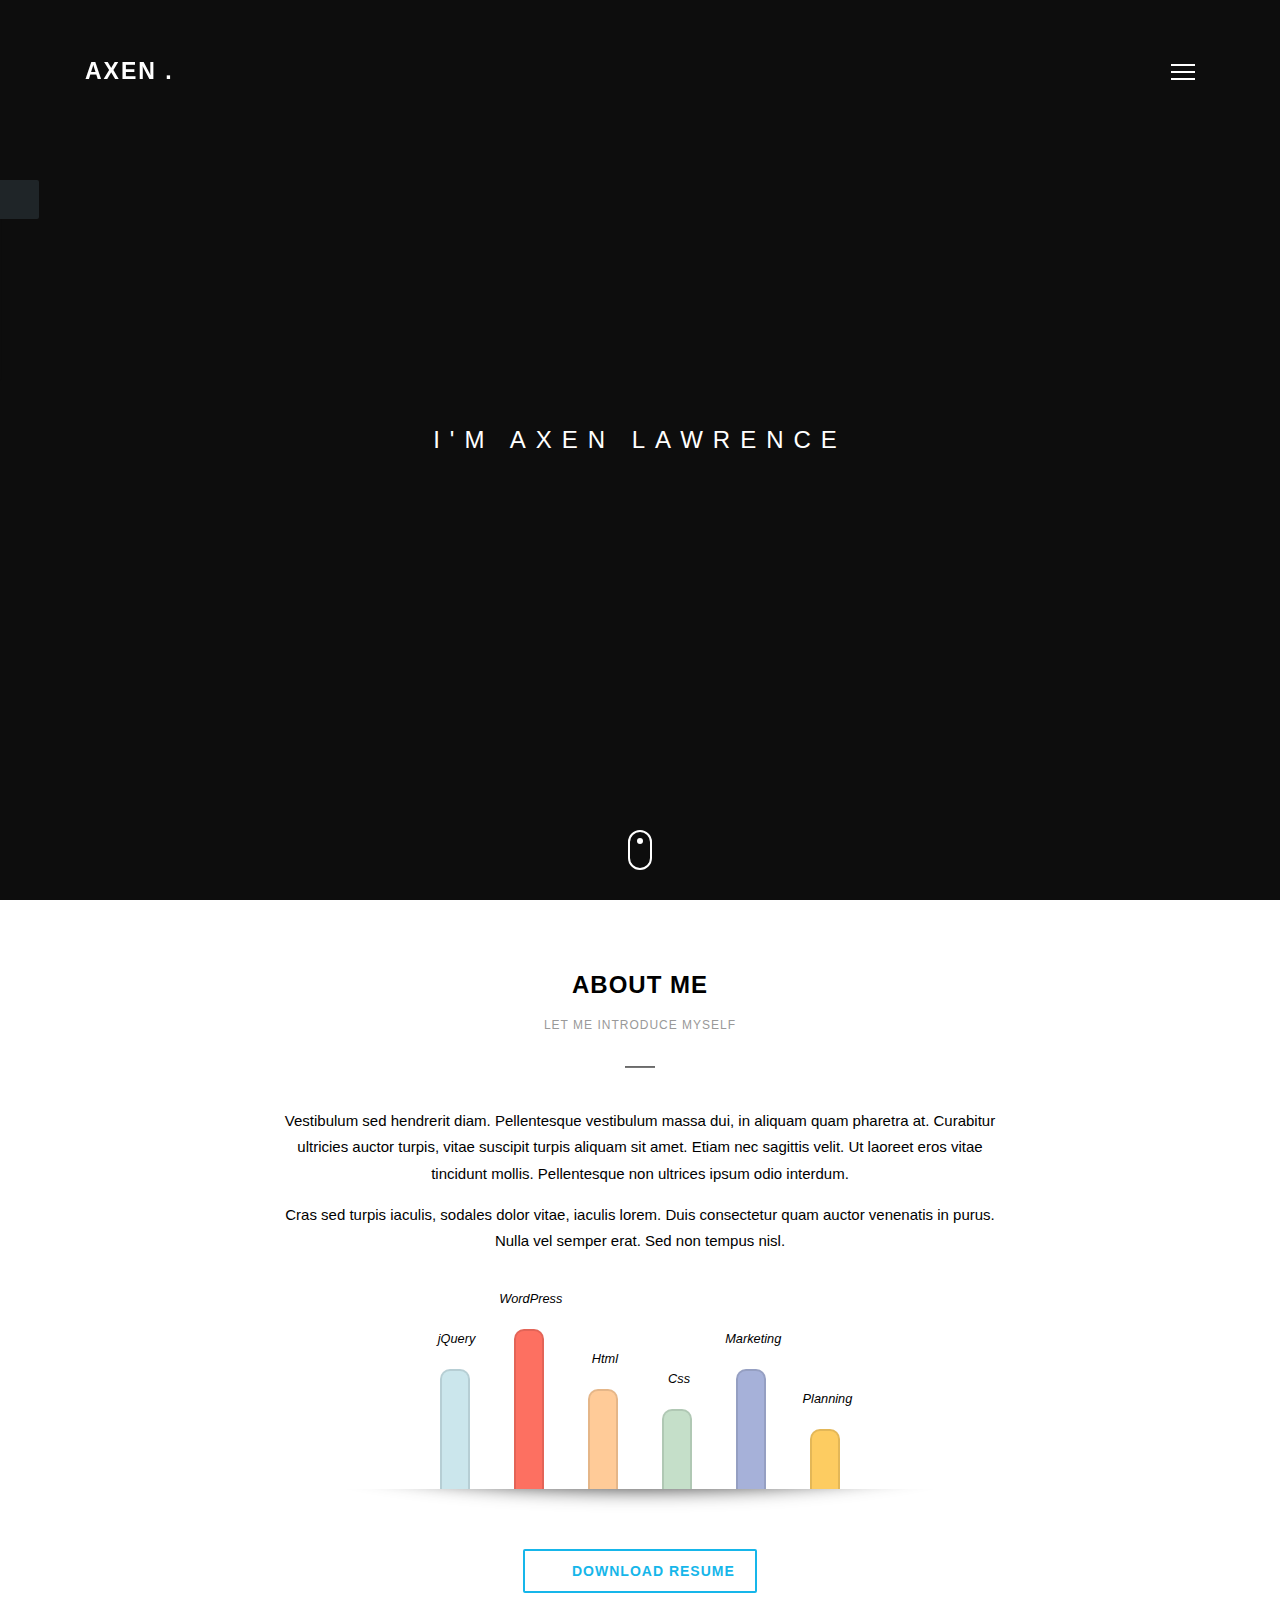
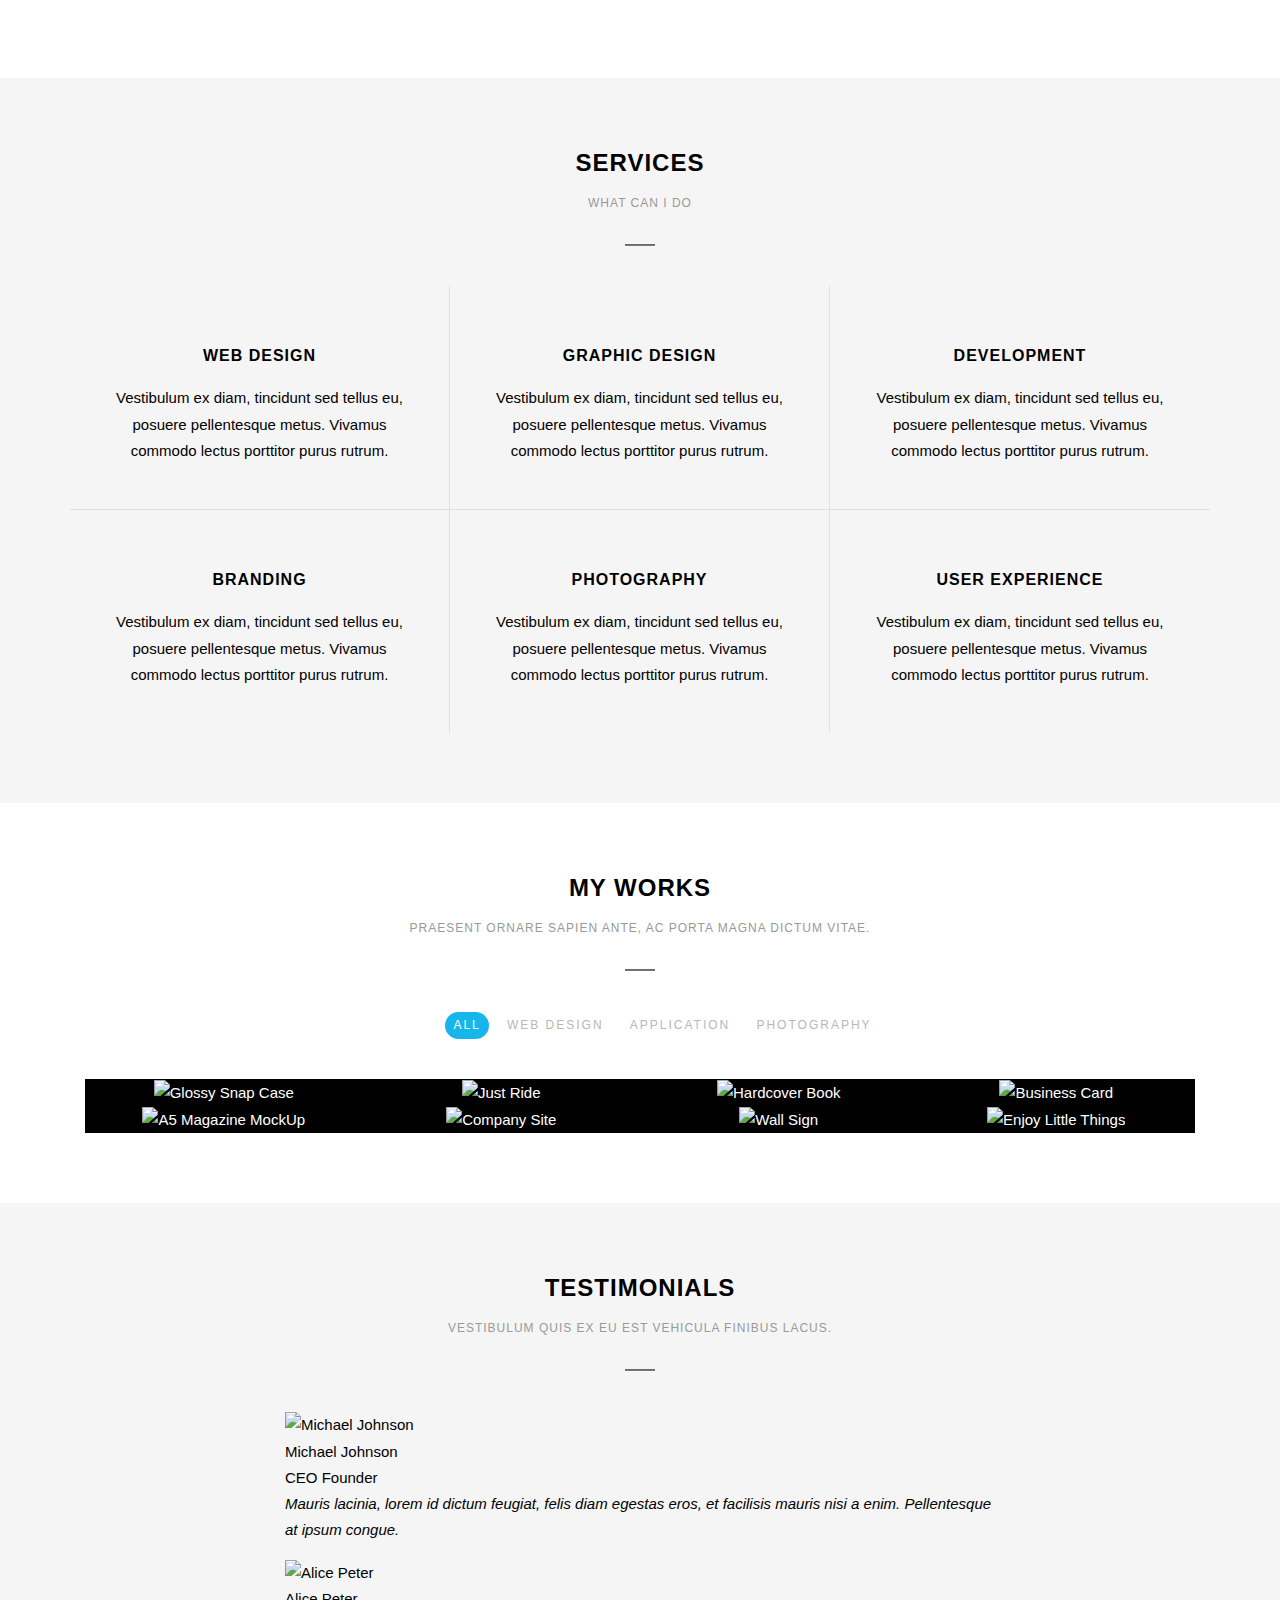
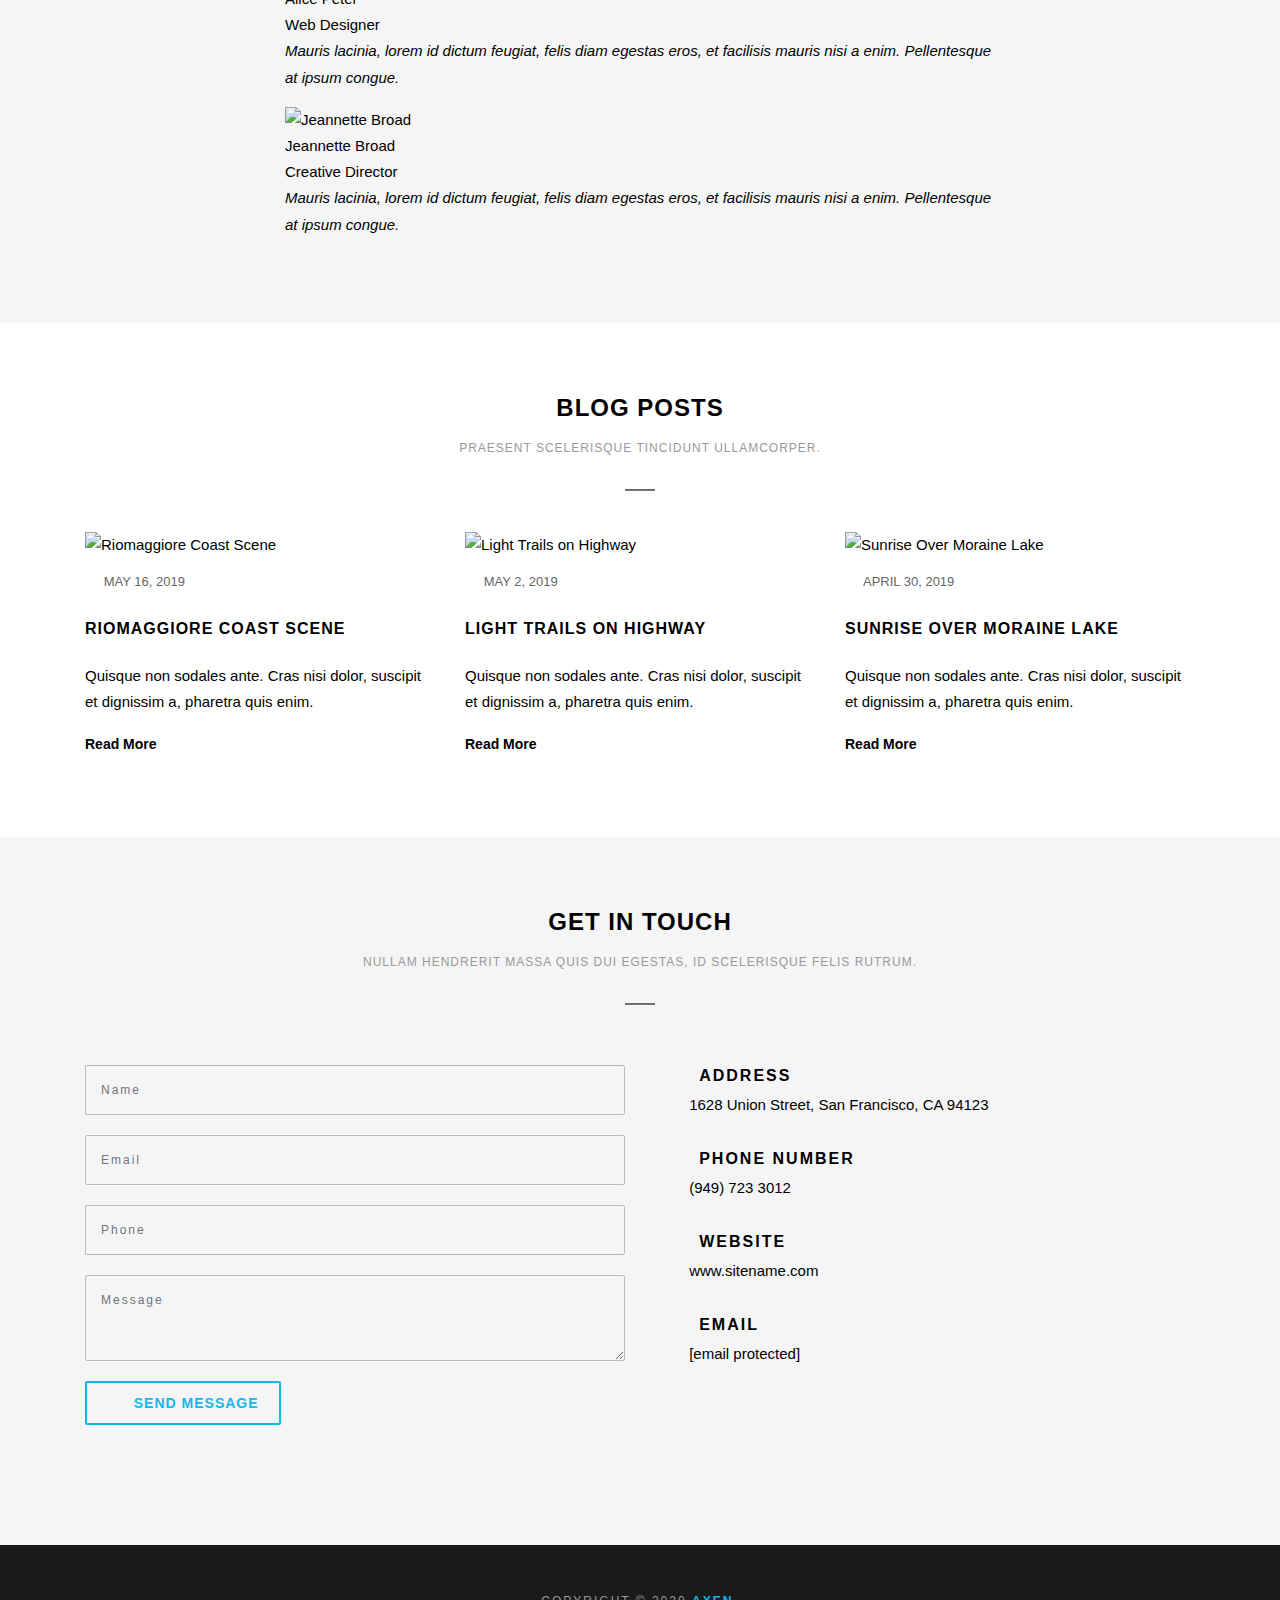
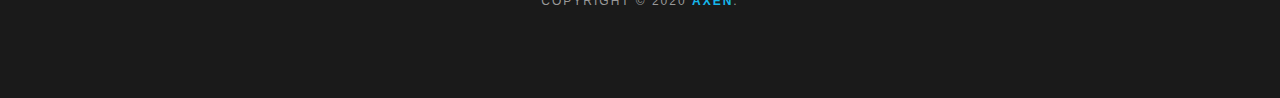
==== index.html @ 078bab3f "First Build" ====
<!DOCTYPE html>
<html class="no-js " lang="en-US">

<head>

  <!-- Meta -->
  <meta charset="UTF-8">
  <meta name="viewport" content="width=device-width, initial-scale=1, maximum-scale=1">

  <link rel="profile" href="https://gmpg.org/xfn/11" />
  <link rel="pingback" href="https://www.athenadesignstudio.com/themes/axen-wp/xmlrpc.php" />

  <title>Axen &#8211; Personal Portfolio WordPress Theme</title>
  <link rel='dns-prefetch' href='//fonts.googleapis.com' />
  <link rel='dns-prefetch' href='//s.w.org' />
  <link rel="alternate" type="application/rss+xml" title="Axen &raquo; Feed" href="https://www.athenadesignstudio.com/themes/axen-wp/feed/" />
  <link rel="alternate" type="application/rss+xml" title="Axen &raquo; Comments Feed" href="https://www.athenadesignstudio.com/themes/axen-wp/comments/feed/" />
  <script type='text/javascript' src='/assets/js/author-main.js'></script>
 
  <link rel='stylesheet' id='wp-block-library-css' href='/assets/css/style.min.css' type='text/css' media='all' />
  <link rel='stylesheet' id='raleway-css' href='/assets/css/css.css' type='text/css' media='all' />
  <link rel='stylesheet' id='bootstrap-css' href='/assets/css/bootstrap.min.css' type='text/css' media='all' />
  <link rel='stylesheet' id='animate-css' href='/assets/css/animate.css type='text/css' media='all' />
  <link rel='stylesheet' id='font-awesome-css' href='/assets/css/all.min.css' type='text/css' media='all' />
  <link rel='stylesheet' id='linea-arrows-css' href='/assets/css/styles.css' type='text/css' media='all' />
  <link rel='stylesheet' id='linea-basic-css' href='/assets/css/styles.css' type='text/css' media='all' />
  <link rel='stylesheet' id='linea-basic-elaboration-css' href='/assets/css/styles.css' type='text/css' media='all' />
  <link rel='stylesheet' id='linea-ecommerce-css' href='/assets/css/styles.css' type='text/css' media='all' />
  <link rel='stylesheet' id='linea-music-css' href='/assets/css/styles.css' type='text/css' media='all' />
  <link rel='stylesheet' id='linea-software-css' href='/assets/css/styles.css' type='text/css' media='all' />
  <link rel='stylesheet' id='linea-weather-css' href='/assets/css/styles.css' type='text/css' media='all' />
  <link rel='stylesheet' id='owlcarousel-css' href='/assets/css/owl.carousel.min.css' type='text/css' media='all' />
  <link rel='stylesheet' id='ytplayer-css' href='https://www.athenadesignstudio.com/themes/axen-wp/wp-content/themes/axen/layout/plugins/ytplayer/jquery.mb.ytplayer.min.css?ver=5.3.2' type='text/css' media='all' />
  <link rel='stylesheet' id='axen-isotope-css' href='/assets/css/isotope.css' type='text/css' media='all' />
  <link rel='stylesheet' id='axen-style-css' href='/assets/css/style1.css' type='text/css' media='all' />
  <style id='axen-style-inline-css' type='text/css'>
    footer {
      background-color: #1a1a1a;
    }

    html,
    body {
      background: #ffffff;
    }

    .page-loader {
      background-color: #ffffff;
    }

    /*** Fonts Override ***/
  </style>
  <link rel='stylesheet' id='axen-wp-style-css' href='/assets/css/style2.css' type='text/css' media='all' />
  <link rel='stylesheet' id='axen-media-css' href='/assets/css/media.css' type='text/css' media='all' />
  <link rel='stylesheet' id='axen-settings-css' href='/assets/css/settings.css' type='text/css' media='all' />
  <link rel='stylesheet' id='axen-color-schema-css' href='/assets/css/blue.css' type='text/css' media='all' />
  <link rel='stylesheet' id='js_composer_front-css' href='/assets/css/js_composer.min.css' type='text/css' media='all' />
  <script type='text/javascript' src='/assets/js/jquery.js'></script>
  <script type='text/javascript' src='/assets/js/jquery-migrate.min.js'></script>
  <!--[if lt IE 9]>
<script type='text/javascript' src='https://www.athenadesignstudio.com/themes/axen-wp/wp-content/themes/axen/layout/plugins/html5shiv/html5shiv.js?ver=5.3.2'></script>
<![endif]-->
  <!--[if lt IE 9]>
<script type='text/javascript' src='https://www.athenadesignstudio.com/themes/axen-wp/wp-content/themes/axen/layout/plugins/respond/respond.min.js?ver=5.3.2'></script>
<![endif]-->
  <link rel='https://api.w.org/' href='https://www.athenadesignstudio.com/themes/axen-wp/wp-json/' />
  <link rel="EditURI" type="application/rsd+xml" title="RSD" href="https://www.athenadesignstudio.com/themes/axen-wp/xmlrpc.php?rsd" />
  <link rel="wlwmanifest" type="application/wlwmanifest+xml" href="https://www.athenadesignstudio.com/themes/axen-wp/wp-includes/wlwmanifest.xml" />
  <meta name="generator" content="WordPress 5.3.2" />
  <link rel="canonical" href="https://www.athenadesignstudio.com/themes/axen-wp/" />
  <link rel='shortlink' href='https://www.athenadesignstudio.com/themes/axen-wp/' />
  <link rel="alternate" type="application/json+oembed" href="https://www.athenadesignstudio.com/themes/axen-wp/wp-json/oembed/1.0/embed?url=https%3A%2F%2Fwww.athenadesignstudio.com%2Fthemes%2Faxen-wp%2F" />
  <link rel="alternate" type="text/xml+oembed" href="https://www.athenadesignstudio.com/themes/axen-wp/wp-json/oembed/1.0/embed?url=https%3A%2F%2Fwww.athenadesignstudio.com%2Fthemes%2Faxen-wp%2F&#038;format=xml" />
  <meta name="generator" content="Powered by WPBakery Page Builder - drag and drop page builder for WordPress." />
  <link rel="icon" href="https://www.athenadesignstudio.com/themes/axen-wp/wp-content/uploads/2018/02/cropped-favicon-32x32.png" sizes="32x32" />
  <link rel="icon" href="https://www.athenadesignstudio.com/themes/axen-wp/wp-content/uploads/2018/02/cropped-favicon-192x192.png" sizes="192x192" />
  <link rel="apple-touch-icon-precomposed" href="https://www.athenadesignstudio.com/themes/axen-wp/wp-content/uploads/2018/02/cropped-favicon-180x180.png" />
  <meta name="msapplication-TileImage" content="https://www.athenadesignstudio.com/themes/axen-wp/wp-content/uploads/2018/02/cropped-favicon-270x270.png" />
  <noscript>
    <style>
      .wpb_animate_when_almost_visible {
        opacity: 1;
      }
    </style>
  </noscript>
</head>

<body class="home page-template page-template-templates page-template-front page-template-templatesfront-php page page-id-27 wp-embed-responsive wpb-js-composer js-comp-ver-6.1 vc_responsive">

  <!-- Loader -->
  <div class="page-loader">
    <div class="line-scale">
      <div class="line line1"></div>
      <div class="line line2"></div>
      <div class="line line3"></div>
      <div class="line line4"></div>
      <div class="line line5"></div>
    </div>
  </div>

  <!-- Header -->
  <header>
    <nav class="navbar">
      <div class="container">

        <!-- Logo -->
        <a class="logo" href="https://www.athenadesignstudio.com/themes/axen-wp">
          AXEN . </a>

        <!-- Menu button open -->
        <a href="#" class="menu-btn-open">
          <span class="line1"></span>
          <span class="line2"></span>
          <span class="line3"></span>
        </a>

      </div>
    </nav>
  </header>

  <!-- Lightbox menu -->
  <div class="menu-lightbox">
    <div class="container">

      <!-- Menu button close -->
      <a href="#" class="menu-btn-close" data-height="25">
        <span class="line1"></span>
        <span class="line2"></span>
      </a>

    </div>

    <div class="tbl">
      <div class="tbl-cell">

        <!-- Menu -->
        <ul id="menu-main-menu" class="menu">
          <li id="menu-item-71" class="menu-item menu-item-type-post_type menu-item-object-page menu-item-home current-menu-item page_item page-item-27 current_page_item menu-item-71"><a href="#welcome" aria-current="page">Home</a></li>
          <li id="menu-item-72" class="menu-item menu-item-type-post_type menu-item-object-page menu-item-72"><a href="#about">About</a></li>
          <li id="menu-item-79" class="menu-item menu-item-type-post_type menu-item-object-page menu-item-79"><a href="#services">Services</a></li>
          <li id="menu-item-78" class="menu-item menu-item-type-post_type menu-item-object-page menu-item-78"><a href="#portfolio">Works</a></li>
          <li id="menu-item-73" class="menu-item menu-item-type-post_type menu-item-object-page menu-item-73"><a href="#blog-posts">Blog</a></li>
          <li id="menu-item-74" class="menu-item menu-item-type-post_type menu-item-object-page menu-item-74"><a href="#contact">Contact</a></li>
        </ul>
      </div>
    </div>
  </div>

  <!-- Intro -->
  <div id="welcome" class="intro slide-bg" data-source="https://www.athenadesignstudio.com/themes/axen-wp/wp-content/uploads/2018/02/slide-1.jpg,https://www.athenadesignstudio.com/themes/axen-wp/wp-content/uploads/2018/02/slide-2.jpg,https://www.athenadesignstudio.com/themes/axen-wp/wp-content/uploads/2018/02/slide-3.jpg" data-delay="3">

    <div class="vc_row wpb_row vc_row-fluid">
      <div class="wpb_column vc_column_container vc_col-sm-12">
        <div class="vc_column-inner">
          <div class="wpb_wrapper">
            <div class="intro-text">
              <div class="top-text">I&#039;m Axen Lawrence</div>
              <div class="type-wrap effect-text">
                <span id="typed"></span>
                <b>Web Designer</b><b>UX Developer</b><b>Photographer</b>
              </div>
            </div>
          </div>
        </div>
      </div>
    </div>

    <!-- Scroll button -->
    <div class="scroll-downs scroll-btn">
      <a class="easing mouse" href="#about">
        <div class="wheel"></div>
      </a>
    </div>

  </div>

  <section id="about" class="about sec-pad">
    <div class="container">
      <div class="vc_row wpb_row vc_row-fluid">
        <div class="wpb_column vc_column_container vc_col-sm-12">
          <div class="vc_column-inner">
            <div class="wpb_wrapper">
              <div class="section-title text-center">
                <h1>About Me</h1>
                <p>Let me introduce myself</p>
                <hr>
              </div>
              <div class="clearfix"></div>
            </div>
          </div>
        </div>
      </div>
      <div class="vc_row wpb_row vc_row-fluid text-center">
        <div class="wpb_column vc_column_container vc_col-sm-2">
          <div class="vc_column-inner">
            <div class="wpb_wrapper"></div>
          </div>
        </div>
        <div class="text-center wpb_column vc_column_container vc_col-sm-8">
          <div class="vc_column-inner">
            <div class="wpb_wrapper">
              <div class="wpb_text_column wpb_content_element ">
                <div class="wpb_wrapper">
                  <p>Vestibulum sed hendrerit diam. Pellentesque vestibulum massa dui, in aliquam quam pharetra at. Curabitur ultricies auctor turpis, vitae suscipit turpis aliquam sit amet. Etiam nec sagittis velit. Ut laoreet eros vitae tincidunt mollis. Pellentesque non ultrices ipsum odio interdum.</p>
                  <p>Cras sed turpis iaculis, sodales dolor vitae, iaculis lorem. Duis consectetur quam auctor venenatis in purus. Nulla vel semper erat. Sed non tempus nisl.</p>
                  </p>
                </div>
              </div>
              <div class="vc_empty_space" style="height: 30px"><span class="vc_empty_space_inner"></span></div>
            </div>
          </div>
        </div>
        <div class="wpb_column vc_column_container vc_col-sm-2">
          <div class="vc_column-inner">
            <div class="wpb_wrapper"></div>
          </div>
        </div>
      </div>
      <div class="vc_row wpb_row vc_row-fluid">
        <div class="wpb_column vc_column_container vc_col-sm-12">
          <div class="vc_column-inner">
            <div class="wpb_wrapper">
              <div class="skills-holder">
                <div class="wrap wow fadeIn" data-wow-delay=".1s">
                  <div data-percent="8">
                    <p>jQuery</p>
                  </div>
                </div>
                <div class="wrap wow fadeIn" data-wow-delay=".2s">
                  <div data-percent="10">
                    <p>WordPress</p>
                  </div>
                </div>
                <div class="wrap wow fadeIn" data-wow-delay=".3s">
                  <div data-percent="7">
                    <p>Html</p>
                  </div>
                </div>
                <div class="wrap wow fadeIn" data-wow-delay=".4s">
                  <div data-percent="5">
                    <p>Css</p>
                  </div>
                </div>
                <div class="wrap wow fadeIn" data-wow-delay=".5s">
                  <div data-percent="9">
                    <p>Marketing</p>
                  </div>
                </div>
                <div class="wrap wow fadeIn" data-wow-delay=".6s">
                  <div data-percent="4">
                    <p>Planning</p>
                  </div>
                </div>
              </div>
            </div>
          </div>
        </div>
      </div>
      <div class="vc_row wpb_row vc_row-fluid text-center">
        <div class="wpb_column vc_column_container vc_col-sm-12">
          <div class="vc_column-inner">
            <div class="wpb_wrapper">
              <div class="vc_empty_space" style="height: 30px"><span class="vc_empty_space_inner"></span></div>
              <p><a href="#resume" class="btn"><i class="fas fa-download"></i> Download Resume</a>
            </div>
          </div>
        </div>
      </div>
    </div>
  </section>

  <section id="services" class="services alter-bg sec-pad">
    <div class="container">
      <div class="vc_row wpb_row vc_row-fluid">
        <div class="wpb_column vc_column_container vc_col-sm-12">
          <div class="vc_column-inner">
            <div class="wpb_wrapper">
              <div class="section-title text-center">
                <h1>Services</h1>
                <p>What can I do</p>
                <hr>
              </div>
              <div class="clearfix"></div>
            </div>
          </div>
        </div>
      </div>
      <div class="vc_row wpb_row vc_row-fluid">
        <div class="wpb_column vc_column_container vc_col-sm-12">
          <div class="vc_column-inner">
            <div class="wpb_wrapper">
              <div class="row services-row">
                <div class="col-sm-6 col-xs-12 col-md-4 border-bottom border-right">
                  <div class="services-content"><span class="icon icon-basic-lightbulb"></span></p>
                    <h3>Web Design</h3>
                    <p>Vestibulum ex diam, tincidunt sed tellus eu, posuere pellentesque metus. Vivamus commodo lectus porttitor purus rutrum.</p>
                  </div>
                </div>
                <div class="col-sm-6 col-xs-12 col-md-4 border-bottom border-right">
                  <div class="services-content"><span class="icon icon-basic-laptop"></span></p>
                    <h3>Graphic Design</h3>
                    <p>Vestibulum ex diam, tincidunt sed tellus eu, posuere pellentesque metus. Vivamus commodo lectus porttitor purus rutrum.</p>
                  </div>
                </div>
                <div class="col-sm-6 col-xs-12 col-md-4 border-bottom">
                  <div class="services-content"><span class="icon icon-basic-pencil-ruler"></span></p>
                    <h3>Development</h3>
                    <p>Vestibulum ex diam, tincidunt sed tellus eu, posuere pellentesque metus. Vivamus commodo lectus porttitor purus rutrum.</p>
                  </div>
                </div>
                <div class="col-sm-6 col-xs-12 col-md-4 border-right">
                  <div class="services-content"><span class="icon icon-basic-gear"></span></p>
                    <h3>Branding</h3>
                    <p>Vestibulum ex diam, tincidunt sed tellus eu, posuere pellentesque metus. Vivamus commodo lectus porttitor purus rutrum.</p>
                  </div>
                </div>
                <div class="col-sm-6 col-xs-12 col-md-4 border-right">
                  <div class="services-content"><span class="icon icon-basic-photo"></span></p>
                    <h3>Photography</h3>
                    <p>Vestibulum ex diam, tincidunt sed tellus eu, posuere pellentesque metus. Vivamus commodo lectus porttitor purus rutrum.</p>
                  </div>
                </div>
                <div class="col-sm-6 col-xs-12 col-md-4">
                  <div class="services-content"><span class="icon icon-basic-heart"></span></p>
                    <h3>User Experience</h3>
                    <p>Vestibulum ex diam, tincidunt sed tellus eu, posuere pellentesque metus. Vivamus commodo lectus porttitor purus rutrum.</p>
                  </div>
                </div>
              </div>
            </div>
          </div>
        </div>
      </div>
    </div>
  </section>

  <section id="portfolio" class="portfolio sec-pad">
    <div class="container">
      <div class="vc_row wpb_row vc_row-fluid">
        <div class="wpb_column vc_column_container vc_col-sm-12">
          <div class="vc_column-inner">
            <div class="wpb_wrapper">
              <div class="section-title text-center">
                <h1>My Works</h1>
                <p>Praesent ornare sapien ante, ac porta magna dictum vitae.</p>
                <hr>
              </div>
              <div class="clearfix"></div>
            </div>
          </div>
        </div>
      </div>
      <div class="vc_row wpb_row vc_row-fluid">
        <div class="wpb_column vc_column_container vc_col-sm-12">
          <div class="vc_column-inner">
            <div class="wpb_wrapper">
              <div class="works-filters clearfix">
                <ul>
                  <li data-mixitup-control class="filter active" data-filter="all">All</li>
                  <li data-mixitup-control class="filter" data-filter=".web-design">Web Design</li>
                  <li data-mixitup-control class="filter" data-filter=".application">Application</li>
                  <li data-mixitup-control class="filter" data-filter=".photography">Photography</li>
                </ul>
              </div>
              <ul class="works clearfix">
                <li class="portfolio-item mix all  web-design" data-my-order="1"><a href="https://www.athenadesignstudio.com/themes/axen-wp/portfolio/glossy-snap-case/" class="link-wrapper" data-rel="item-1">
                    <div class="portfolio-hover">
                      <div class="portfolio-hover-content"><img src="https://www.athenadesignstudio.com/themes/axen-wp/wp-content/uploads/2018/02/work-1.jpg" alt="Glossy Snap Case" /></p>
                        <div class="text">
                          <h4>Glossy Snap Case</h4>
                          <p>Web Design</p>
                        </div>
                      </div>
                    </div>
                    <p>
                  </a></li>
                <li class="portfolio-item mix all  application" data-my-order="2"><a href="https://www.athenadesignstudio.com/themes/axen-wp/portfolio/just-ride/" class="link-wrapper" data-rel="item-2">
                    <div class="portfolio-hover">
                      <div class="portfolio-hover-content"><img src="https://www.athenadesignstudio.com/themes/axen-wp/wp-content/uploads/2018/02/work-2.jpg" alt="Just Ride" /></p>
                        <div class="text">
                          <h4>Just Ride</h4>
                          <p>Application</p>
                        </div>
                      </div>
                    </div>
                    <p>
                  </a></li>
                <li class="portfolio-item mix all  web-design" data-my-order="3"><a href="https://www.athenadesignstudio.com/themes/axen-wp/portfolio/hardcover-book/" class="link-wrapper" data-rel="item-3">
                    <div class="portfolio-hover">
                      <div class="portfolio-hover-content"><img src="https://www.athenadesignstudio.com/themes/axen-wp/wp-content/uploads/2018/02/work-3.jpg" alt="Hardcover Book" /></p>
                        <div class="text">
                          <h4>Hardcover Book</h4>
                          <p>Web Design</p>
                        </div>
                      </div>
                    </div>
                    <p>
                  </a></li>
                <li class="portfolio-item mix all  photography" data-my-order="4"><a href="https://www.athenadesignstudio.com/themes/axen-wp/portfolio/business-card/" class="link-wrapper" data-rel="item-4">
                    <div class="portfolio-hover">
                      <div class="portfolio-hover-content"><img src="https://www.athenadesignstudio.com/themes/axen-wp/wp-content/uploads/2018/02/work-4.jpg" alt="Business Card" /></p>
                        <div class="text">
                          <h4>Business Card</h4>
                          <p>Photography</p>
                        </div>
                      </div>
                    </div>
                    <p>
                  </a></li>
                <li class="portfolio-item mix all  web-design" data-my-order="5"><a href="https://www.athenadesignstudio.com/themes/axen-wp/portfolio/a5-magazine-mockup/" class="link-wrapper" data-rel="item-5">
                    <div class="portfolio-hover">
                      <div class="portfolio-hover-content"><img src="https://www.athenadesignstudio.com/themes/axen-wp/wp-content/uploads/2018/02/work-5.jpg" alt="A5 Magazine MockUp" /></p>
                        <div class="text">
                          <h4>A5 Magazine MockUp</h4>
                          <p>Web Design</p>
                        </div>
                      </div>
                    </div>
                    <p>
                  </a></li>
                <li class="portfolio-item mix all  photography" data-my-order="6"><a href="https://www.athenadesignstudio.com/themes/axen-wp/portfolio/company-site/" class="link-wrapper" data-rel="item-6">
                    <div class="portfolio-hover">
                      <div class="portfolio-hover-content"><img src="https://www.athenadesignstudio.com/themes/axen-wp/wp-content/uploads/2018/02/work-6.jpg" alt="Company Site" /></p>
                        <div class="text">
                          <h4>Company Site</h4>
                          <p>Photography</p>
                        </div>
                      </div>
                    </div>
                    <p>
                  </a></li>
                <li class="portfolio-item mix all  application" data-my-order="7"><a href="https://www.athenadesignstudio.com/themes/axen-wp/portfolio/wall-sign/" class="link-wrapper" data-rel="item-7">
                    <div class="portfolio-hover">
                      <div class="portfolio-hover-content"><img src="https://www.athenadesignstudio.com/themes/axen-wp/wp-content/uploads/2018/02/work-7.jpg" alt="Wall Sign" /></p>
                        <div class="text">
                          <h4>Wall Sign</h4>
                          <p>Application</p>
                        </div>
                      </div>
                    </div>
                    <p>
                  </a></li>
                <li class="portfolio-item mix all  web-design" data-my-order="8"><a href="https://www.athenadesignstudio.com/themes/axen-wp/portfolio/enjoy-little-things/" class="link-wrapper" data-rel="item-8">
                    <div class="portfolio-hover">
                      <div class="portfolio-hover-content"><img src="https://www.athenadesignstudio.com/themes/axen-wp/wp-content/uploads/2018/02/work-8.jpg" alt="Enjoy Little Things" /></p>
                        <div class="text">
                          <h4>Enjoy Little Things</h4>
                          <p>Web Design</p>
                        </div>
                      </div>
                    </div>
                    <p>
                  </a></li>
              </ul>
            </div>
          </div>
        </div>
      </div>
    </div>
  </section>
  <section id="portfolio-details" class="sec-pad"></section>
  <section id="testimonials" class="testimonials alter-bg sec-pad">
    <div class="container">
      <div class="vc_row wpb_row vc_row-fluid">
        <div class="wpb_column vc_column_container vc_col-sm-12">
          <div class="vc_column-inner">
            <div class="wpb_wrapper">
              <div class="section-title text-center">
                <h1>Testimonials</h1>
                <p>Vestibulum quis ex eu est vehicula finibus lacus.</p>
                <hr>
              </div>
              <div class="clearfix"></div>
            </div>
          </div>
        </div>
      </div>
      <div class="vc_row wpb_row vc_row-fluid">
        <div class="wpb_column vc_column_container vc_col-sm-12">
          <div class="vc_column-inner">
            <div class="wpb_wrapper">
              <div class="col-md-8 offset-md-2">
                <div class="owl-carousel loop-testi">
                  <div class="testimonials-wrapper">
                    <img src="https://www.athenadesignstudio.com/themes/axen-wp/wp-content/uploads/2018/02/client-1.jpg" alt="Michael Johnson" /></p>
                    <div class="client">Michael Johnson</div>
                    <div class="job">CEO Founder</div>
                    <p> <em>Mauris lacinia, lorem id dictum feugiat, felis diam egestas eros, et facilisis mauris nisi a enim. Pellentesque at ipsum congue.</em>
                  </div>
                  <div class="testimonials-wrapper">
                    <img src="https://www.athenadesignstudio.com/themes/axen-wp/wp-content/uploads/2018/02/client-2.jpg" alt="Alice Peter" /></p>
                    <div class="client">Alice Peter</div>
                    <div class="job">Web Designer</div>
                    <p> <em>Mauris lacinia, lorem id dictum feugiat, felis diam egestas eros, et facilisis mauris nisi a enim. Pellentesque at ipsum congue.</em>
                  </div>
                  <div class="testimonials-wrapper">
                    <img src="https://www.athenadesignstudio.com/themes/axen-wp/wp-content/uploads/2018/02/client-3.jpg" alt="Jeannette Broad" /></p>
                    <div class="client">Jeannette Broad</div>
                    <div class="job">Creative Director</div>
                    <p> <em>Mauris lacinia, lorem id dictum feugiat, felis diam egestas eros, et facilisis mauris nisi a enim. Pellentesque at ipsum congue.</em>
                  </div>
                </div>
              </div>
            </div>
          </div>
        </div>
      </div>
    </div>
  </section>

  <section id="blog-posts" class="blog-posts sec-pad">
    <div class="container">
      <div class="vc_row wpb_row vc_row-fluid">
        <div class="wpb_column vc_column_container vc_col-sm-12">
          <div class="vc_column-inner">
            <div class="wpb_wrapper">
              <div class="section-title text-center">
                <h1>Blog Posts</h1>
                <p>Praesent scelerisque tincidunt ullamcorper.</p>
                <hr>
              </div>
              <div class="clearfix"></div>
            </div>
          </div>
        </div>
      </div>
      <div class="vc_row wpb_row vc_row-fluid">
        <div class="wpb_column vc_column_container vc_col-sm-12">
          <div class="vc_column-inner">
            <div class="wpb_wrapper">
              <div class="blog-wrapper row">
                <div class="blog col-md-4 res-margin wow fadeInUp format-" data-wow-delay=".1s">
                  <div class="blog-col res-margin">
                    <a href="https://www.athenadesignstudio.com/themes/axen-wp/2019/05/16/riomaggiore-coast-scene/" title="Riomaggiore Coast Scene"><img src="https://www.athenadesignstudio.com/themes/axen-wp/wp-content/uploads/2018/02/blog-2.jpg" alt="Riomaggiore Coast Scene"></a></p>
                    <ul class="blog-about">
                      <li>
                        <i class="far fa-clock" aria-hidden="true"></i> May 16, 2019
                      </li>
                    </ul>
                    <div class="blog-text">
                      <h4><a href="https://www.athenadesignstudio.com/themes/axen-wp/2019/05/16/riomaggiore-coast-scene/">Riomaggiore Coast Scene</a></h4>
                      <p>
                        <p>Quisque non sodales ante. Cras nisi dolor, suscipit et dignissim a, pharetra quis enim. </p>
                        <p> <a href="https://www.athenadesignstudio.com/themes/axen-wp/2019/05/16/riomaggiore-coast-scene/#more-15" class="more-link">Read More</a></p>
                      </p>
                    </div>
                  </div>
                </div>
                <div class="blog col-md-4 res-margin wow fadeInUp format-" data-wow-delay=".2s">
                  <div class="blog-col res-margin">
                    <a href="https://www.athenadesignstudio.com/themes/axen-wp/2019/05/02/light-trails-on-highway/" title="Light Trails on Highway"><img src="https://www.athenadesignstudio.com/themes/axen-wp/wp-content/uploads/2018/02/blog-1.jpg" alt="Light Trails on Highway"></a></p>
                    <ul class="blog-about">
                      <li>
                        <i class="far fa-clock" aria-hidden="true"></i> May 2, 2019
                      </li>
                    </ul>
                    <div class="blog-text">
                      <h4><a href="https://www.athenadesignstudio.com/themes/axen-wp/2019/05/02/light-trails-on-highway/">Light Trails on Highway</a></h4>
                      <p>
                        <p>Quisque non sodales ante. Cras nisi dolor, suscipit et dignissim a, pharetra quis enim. </p>
                        <p> <a href="https://www.athenadesignstudio.com/themes/axen-wp/2019/05/02/light-trails-on-highway/#more-12" class="more-link">Read More</a></p>
                      </p>
                    </div>
                  </div>
                </div>
                <div class="blog col-md-4 res-margin wow fadeInUp format-" data-wow-delay=".3s">
                  <div class="blog-col res-margin">
                    <a href="https://www.athenadesignstudio.com/themes/axen-wp/2019/04/30/sunrise-over-moraine-lake/" title="Sunrise Over Moraine Lake"><img src="https://www.athenadesignstudio.com/themes/axen-wp/wp-content/uploads/2018/01/blog-3.jpg" alt="Sunrise Over Moraine Lake"></a></p>
                    <ul class="blog-about">
                      <li>
                        <i class="far fa-clock" aria-hidden="true"></i> April 30, 2019
                      </li>
                    </ul>
                    <div class="blog-text">
                      <h4><a href="https://www.athenadesignstudio.com/themes/axen-wp/2019/04/30/sunrise-over-moraine-lake/">Sunrise Over Moraine Lake</a></h4>
                      <p>
                        <p>Quisque non sodales ante. Cras nisi dolor, suscipit et dignissim a, pharetra quis enim. </p>
                        <p> <a href="https://www.athenadesignstudio.com/themes/axen-wp/2019/04/30/sunrise-over-moraine-lake/#more-18" class="more-link">Read More</a></p>
                      </p>
                    </div>
                  </div>
                </div>
              </div>
            </div>
          </div>
        </div>
      </div>
    </div>
  </section>

  <section id="contact" class="contact alter-bg sec-pad">
    <div class="container">
      <div class="vc_row wpb_row vc_row-fluid">
        <div class="wpb_column vc_column_container vc_col-sm-12">
          <div class="vc_column-inner">
            <div class="wpb_wrapper">
              <div class="section-title text-center">
                <h1>Get in touch</h1>
                <p>Nullam hendrerit massa quis dui egestas, id scelerisque felis rutrum.</p>
                <hr>
              </div>
              <div class="clearfix"></div>
            </div>
          </div>
        </div>
      </div>
      <div class="vc_row wpb_row vc_row-fluid">
        <div class="wpb_column vc_column_container vc_col-sm-6">
          <div class="vc_column-inner">
            <div class="wpb_wrapper">
              <div class="contact-form">
                <form name="send-message" id="contact-form" novalidate data-url="https://www.athenadesignstudio.com/themes/axen-wp/wp-content/plugins/axen/inc/ajax.php">
                  <div class="form-group">
                    <input type="text" class="form-control" placeholder="Name" id="name" required data-validation-required-message="Please enter your name."></p>
                    <p class="help-block text-danger">
                    </p>
                  </div>
                  <div class="form-group">
                    <input type="email" class="form-control" placeholder="Email" id="email" required data-validation-required-message="Please enter your email address."></p>
                    <p class="help-block text-danger">
                    </p>
                  </div>
                  <div class="form-group">
                    <input type="tel" class="form-control" placeholder="Phone" id="phone" required data-validation-required-message="Please enter your phone number."></p>
                    <p class="help-block text-danger">
                    </p>
                  </div>
                  <div class="form-group">
                    <textarea class="form-control" placeholder="Message" id="message" rows="3" cols="40" required data-validation-required-message="Please enter a message."></textarea></p>
                    <p class="help-block text-danger">
                    </p>
                  </div>
                  <div id="success" data-content="Your message has been sent."></div>
                  <p> <button type="submit" class="submit btn"><i class="fas fa-paper-plane"></i> Send Message</button> </p>
                </form>
                </p>
              </div>
            </div>
          </div>
        </div>
        <div class="contact-right wpb_column vc_column_container vc_col-sm-6">
          <div class="vc_column-inner">
            <div class="wpb_wrapper">
              <div class="wpb_text_column wpb_content_element ">
                <div class="wpb_wrapper">
                  <div class="contact-box">
                    <div class="icon icon-basic-geolocalize-05"></div>
                    <h6>Address</h6>
                    <p>1628 Union Street, San Francisco, CA 94123‎</p>
                  </div>
                  <div class="contact-box">
                    <div class="icon icon-basic-smartphone"></div>
                    <h6>Phone Number</h6>
                    <p>(949) 723 3012</p>
                  </div>
                  <div class="contact-box">
                    <div class="icon icon-basic-webpage-multiple"></div>
                    <h6>Website</h6>
                    <p><a href="#">www.sitename.com</a></p>
                  </div>
                  <div class="contact-box">
                    <div class="icon icon-basic-mail"></div>
                    <h6>Email</h6>
                    <p><a href="/cdn-cgi/l/email-protection#b8ddd5d9d1d4f8cbd1ccddd6d9d5dd96dbd7d5"><span class="__cf_email__" data-cfemail="147179757d7854677d60717a7579713a777b79">[email&#160;protected]</span></a></p>
                  </div>
                </div>
              </div>
            </div>
          </div>
        </div>
      </div>
    </div>
  </section>


  <!-- Footer -->
  <footer>
    <div class="container">

      <div class="row">
        <div class="col-md-12">

          <!-- Copyright -->
          <div class="copyright">
            Copyright © 2020 <a href="#">Axen</a>. </div>

          <!-- Social links -->
          <div class="social-icon">
            <a href="#" title="Twitter" target="_blank"><i class="fab fa-twitter fa-fw"></i></a><a href="#" title="Facebook" target="_blank"><i class="fab fa-facebook-f fa-fw"></i></a><a href="#" title="Instagram" target="_blank"><i class="fab fa-instagram fa-fw"></i></a><a href="#" title="LinkedIn" target="_blank"><i class="fab fa-linkedin-in fa-fw"></i></a><a href="#" title="Dribbble" target="_blank"><i class="fab fa-dribbble fa-fw"></i></a><a href="#" title="Behance" target="_blank"><i class="fab fa-behance fa-fw"></i></a><a href="#" title="Youtube" target="_blank"><i class="fab fa-youtube fa-fw"></i></a> </div>

        </div>
      </div>


    </div>
  </footer>


  <script data-cfasync="false" src="/cdn-cgi/scripts/5c5dd728/cloudflare-static/email-decode.min.js"></script>
  <script type='text/javascript' src='/assets/js/bootstrap.min.js'></script>
  <script type='text/javascript' src='/assets/js/retina.min.js'></script>
  <script type='text/javascript' src='https://www.athenadesignstudio.com/themes/axen-wp/wp-content/themes/axen/layout/plugins/backstretch/jquery.backstretch.min.js?ver=5.3.2'></script>
  <script type='text/javascript' src='/assets/js/owl.carousel.min.js'></script>
  <script type='text/javascript' src='/assets/js/typed.min.js'></script>
  <script type='text/javascript' src='https://www.athenadesignstudio.com/themes/axen-wp/wp-content/themes/axen/layout/plugins/mixitup/mixitup.min.js?ver=5.3.2'></script>
  <script type='text/javascript' src='/assets/js/wow.min.js'></script>
  <script type='text/javascript' src='/assets/js/jquery.isotope.min.js'></script>
  <script type='text/javascript' src='/assets/js/jquery.scrollto.min.js'></script>
  <script type='text/javascript' src='/assets/js/jqBootstrapValidation.js'></script>
  <script type='text/javascript' src='/assets/js/jquery.mb.ytplayer.min.js'></script>
  <script type='text/javascript'>
    /* <![CDATA[ */
    var js_load_parameters = {
      "theme_default_path": "https:\/\/www.athenadesignstudio.com\/themes\/axen-wp\/wp-content\/themes\/axen",
      "theme_site_url": "https:\/\/www.athenadesignstudio.com\/themes\/axen-wp"
    };
    /* ]]> */
  </script>
  <script type='text/javascript'>
    var Axen = {
      "loader": true,
      "security": "8c30702897"
    };
  </script>
  <script type='text/javascript' src='/assets/js/main.js'></script>
  <script type='text/javascript' src='/assets/js/comment-reply.min.js'></script>
  <script type='text/javascript' src='/assets/js/jquery.cookies.min.js'></script>
  <script type='text/javascript' src='/assets/js/settings.js'></script>
  <script type='text/javascript' src='/assets/js/wp-embed.min.js'></script>
  <script type='text/javascript' src='/assets/js/js_composer_front.min.js'></script>

</body>

</html>
---- assets/css/style.min.css ----
.wp-block-audio figcaption{margin-top:.5em;margin-bottom:1em}.wp-block-audio audio{width:100%;min-width:300px}.wp-block-button{color:#fff}.wp-block-button.aligncenter{text-align:center}.wp-block-button.alignright{text-align:right}.wp-block-button__link{background-color:#32373c;border:none;border-radius:28px;box-shadow:none;color:inherit;cursor:pointer;display:inline-block;font-size:18px;margin:0;padding:12px 24px;text-align:center;text-decoration:none;overflow-wrap:break-word}.wp-block-button__link:active,.wp-block-button__link:focus,.wp-block-button__link:hover,.wp-block-button__link:visited{color:inherit}.is-style-squared .wp-block-button__link{border-radius:0}.no-border-radius.wp-block-button__link{border-radius:0!important}.is-style-outline{color:#32373c}.is-style-outline .wp-block-button__link{background-color:transparent;border:2px solid}.wp-block-calendar{text-align:center}.wp-block-calendar tbody td,.wp-block-calendar th{padding:4px;border:1px solid #e2e4e7}.wp-block-calendar tfoot td{border:none}.wp-block-calendar table{width:100%;border-collapse:collapse;font-family:-apple-system,BlinkMacSystemFont,Segoe UI,Roboto,Oxygen-Sans,Ubuntu,Cantarell,Helvetica Neue,sans-serif}.wp-block-calendar table th{font-weight:400;background:#edeff0}.wp-block-calendar a{text-decoration:underline}.wp-block-calendar tfoot a{color:#00739c}.wp-block-calendar table caption,.wp-block-calendar table tbody{color:#40464d}.wp-block-categories.alignleft{margin-right:2em}.wp-block-categories.alignright{margin-left:2em}.wp-block-columns{display:flex;margin-bottom:28px;flex-wrap:wrap}@media (min-width:782px){.wp-block-columns{flex-wrap:nowrap}}.wp-block-column{flex-grow:1;min-width:0;word-break:break-word;overflow-wrap:break-word}@media (max-width:599px){.wp-block-column{flex-basis:100%!important}}@media (min-width:600px){.wp-block-column{flex-basis:calc(50% - 16px);flex-grow:0}.wp-block-column:nth-child(2n){margin-left:32px}}@media (min-width:782px){.wp-block-column:not(:first-child){margin-left:32px}}.wp-block-columns.are-vertically-aligned-top{align-items:flex-start}.wp-block-columns.are-vertically-aligned-center{align-items:center}.wp-block-columns.are-vertically-aligned-bottom{align-items:flex-end}.wp-block-column.is-vertically-aligned-top{align-self:flex-start}.wp-block-column.is-vertically-aligned-center{-ms-grid-row-align:center;align-self:center}.wp-block-column.is-vertically-aligned-bottom{align-self:flex-end}.wp-block-cover,.wp-block-cover-image{position:relative;background-color:#000;background-size:cover;background-position:50%;min-height:430px;height:100%;width:100%;display:flex;justify-content:center;align-items:center;overflow:hidden}.wp-block-cover-image.has-parallax,.wp-block-cover.has-parallax{background-attachment:fixed}@supports (-webkit-overflow-scrolling:touch){.wp-block-cover-image.has-parallax,.wp-block-cover.has-parallax{background-attachment:scroll}}@media (prefers-reduced-motion:reduce){.wp-block-cover-image.has-parallax,.wp-block-cover.has-parallax{background-attachment:scroll}}.wp-block-cover-image.has-background-dim:before,.wp-block-cover.has-background-dim:before{content:"";position:absolute;top:0;left:0;bottom:0;right:0;background-color:inherit;opacity:.5;z-index:1}.wp-block-cover-image.has-background-dim.has-background-dim-10:before,.wp-block-cover.has-background-dim.has-background-dim-10:before{opacity:.1}.wp-block-cover-image.has-background-dim.has-background-dim-20:before,.wp-block-cover.has-background-dim.has-background-dim-20:before{opacity:.2}.wp-block-cover-image.has-background-dim.has-background-dim-30:before,.wp-block-cover.has-background-dim.has-background-dim-30:before{opacity:.3}.wp-block-cover-image.has-background-dim.has-background-dim-40:before,.wp-block-cover.has-background-dim.has-background-dim-40:before{opacity:.4}.wp-block-cover-image.has-background-dim.has-background-dim-50:before,.wp-block-cover.has-background-dim.has-background-dim-50:before{opacity:.5}.wp-block-cover-image.has-background-dim.has-background-dim-60:before,.wp-block-cover.has-background-dim.has-background-dim-60:before{opacity:.6}.wp-block-cover-image.has-background-dim.has-background-dim-70:before,.wp-block-cover.has-background-dim.has-background-dim-70:before{opacity:.7}.wp-block-cover-image.has-background-dim.has-background-dim-80:before,.wp-block-cover.has-background-dim.has-background-dim-80:before{opacity:.8}.wp-block-cover-image.has-background-dim.has-background-dim-90:before,.wp-block-cover.has-background-dim.has-background-dim-90:before{opacity:.9}.wp-block-cover-image.has-background-dim.has-background-dim-100:before,.wp-block-cover.has-background-dim.has-background-dim-100:before{opacity:1}.wp-block-cover-image.alignleft,.wp-block-cover-image.alignright,.wp-block-cover.alignleft,.wp-block-cover.alignright{max-width:305px;width:100%}.wp-block-cover-image:after,.wp-block-cover:after{display:block;content:"";font-size:0;min-height:inherit}@supports ((position:-webkit-sticky) or (position:sticky)){.wp-block-cover-image:after,.wp-block-cover:after{content:none}}.wp-block-cover-image.aligncenter,.wp-block-cover-image.alignleft,.wp-block-cover-image.alignright,.wp-block-cover.aligncenter,.wp-block-cover.alignleft,.wp-block-cover.alignright{display:flex}.wp-block-cover-image .wp-block-cover__inner-container,.wp-block-cover .wp-block-cover__inner-container{width:calc(100% - 70px);z-index:1;color:#f8f9f9}.wp-block-cover-image .wp-block-subhead:not(.has-text-color),.wp-block-cover-image h1:not(.has-text-color),.wp-block-cover-image h2:not(.has-text-color),.wp-block-cover-image h3:not(.has-text-color),.wp-block-cover-image h4:not(.has-text-color),.wp-block-cover-image h5:not(.has-text-color),.wp-block-cover-image h6:not(.has-text-color),.wp-block-cover-image p:not(.has-text-color),.wp-block-cover .wp-block-subhead:not(.has-text-color),.wp-block-cover h1:not(.has-text-color),.wp-block-cover h2:not(.has-text-color),.wp-block-cover h3:not(.has-text-color),.wp-block-cover h4:not(.has-text-color),.wp-block-cover h5:not(.has-text-color),.wp-block-cover h6:not(.has-text-color),.wp-block-cover p:not(.has-text-color){color:inherit}.wp-block-cover__video-background{position:absolute;top:50%;left:50%;transform:translateX(-50%) translateY(-50%);width:100%;height:100%;z-index:0;-o-object-fit:cover;object-fit:cover}.wp-block-cover-image-text,.wp-block-cover-text,section.wp-block-cover-image h2{color:#fff}.wp-block-cover-image-text a,.wp-block-cover-image-text a:active,.wp-block-cover-image-text a:focus,.wp-block-cover-image-text a:hover,.wp-block-cover-text a,.wp-block-cover-text a:active,.wp-block-cover-text a:focus,.wp-block-cover-text a:hover,section.wp-block-cover-image h2 a,section.wp-block-cover-image h2 a:active,section.wp-block-cover-image h2 a:focus,section.wp-block-cover-image h2 a:hover{color:#fff}.wp-block-cover-image .wp-block-cover.has-left-content{justify-content:flex-start}.wp-block-cover-image .wp-block-cover.has-right-content{justify-content:flex-end}.wp-block-cover-image.has-left-content .wp-block-cover-image-text,.wp-block-cover.has-left-content .wp-block-cover-text,section.wp-block-cover-image.has-left-content>h2{margin-left:0;text-align:left}.wp-block-cover-image.has-right-content .wp-block-cover-image-text,.wp-block-cover.has-right-content .wp-block-cover-text,section.wp-block-cover-image.has-right-content>h2{margin-right:0;text-align:right}.wp-block-cover-image .wp-block-cover-image-text,.wp-block-cover .wp-block-cover-text,section.wp-block-cover-image>h2{font-size:2em;line-height:1.25;z-index:1;margin-bottom:0;max-width:610px;padding:14px;text-align:center}.block-editor-block-list__block[data-type="core/embed"][data-align=left] .block-editor-block-list__block-edit,.block-editor-block-list__block[data-type="core/embed"][data-align=right] .block-editor-block-list__block-edit,.wp-block-embed.alignleft,.wp-block-embed.alignright{max-width:360px;width:100%}.wp-block-embed{margin-bottom:1em}.wp-block-embed figcaption{margin-top:.5em;margin-bottom:1em}.wp-embed-responsive .wp-block-embed.wp-embed-aspect-1-1 .wp-block-embed__wrapper,.wp-embed-responsive .wp-block-embed.wp-embed-aspect-1-2 .wp-block-embed__wrapper,.wp-embed-responsive .wp-block-embed.wp-embed-aspect-4-3 .wp-block-embed__wrapper,.wp-embed-responsive .wp-block-embed.wp-embed-aspect-9-16 .wp-block-embed__wrapper,.wp-embed-responsive .wp-block-embed.wp-embed-aspect-16-9 .wp-block-embed__wrapper,.wp-embed-responsive .wp-block-embed.wp-embed-aspect-18-9 .wp-block-embed__wrapper,.wp-embed-responsive .wp-block-embed.wp-embed-aspect-21-9 .wp-block-embed__wrapper{position:relative}.wp-embed-responsive .wp-block-embed.wp-embed-aspect-1-1 .wp-block-embed__wrapper:before,.wp-embed-responsive .wp-block-embed.wp-embed-aspect-1-2 .wp-block-embed__wrapper:before,.wp-embed-responsive .wp-block-embed.wp-embed-aspect-4-3 .wp-block-embed__wrapper:before,.wp-embed-responsive .wp-block-embed.wp-embed-aspect-9-16 .wp-block-embed__wrapper:before,.wp-embed-responsive .wp-block-embed.wp-embed-aspect-16-9 .wp-block-embed__wrapper:before,.wp-embed-responsive .wp-block-embed.wp-embed-aspect-18-9 .wp-block-embed__wrapper:before,.wp-embed-responsive .wp-block-embed.wp-embed-aspect-21-9 .wp-block-embed__wrapper:before{content:"";display:block;padding-top:50%}.wp-embed-responsive .wp-block-embed.wp-embed-aspect-1-1 .wp-block-embed__wrapper iframe,.wp-embed-responsive .wp-block-embed.wp-embed-aspect-1-2 .wp-block-embed__wrapper iframe,.wp-embed-responsive .wp-block-embed.wp-embed-aspect-4-3 .wp-block-embed__wrapper iframe,.wp-embed-responsive .wp-block-embed.wp-embed-aspect-9-16 .wp-block-embed__wrapper iframe,.wp-embed-responsive .wp-block-embed.wp-embed-aspect-16-9 .wp-block-embed__wrapper iframe,.wp-embed-responsive .wp-block-embed.wp-embed-aspect-18-9 .wp-block-embed__wrapper iframe,.wp-embed-responsive .wp-block-embed.wp-embed-aspect-21-9 .wp-block-embed__wrapper iframe{position:absolute;top:0;right:0;bottom:0;left:0;width:100%;height:100%}.wp-embed-responsive .wp-block-embed.wp-embed-aspect-21-9 .wp-block-embed__wrapper:before{padding-top:42.85%}.wp-embed-responsive .wp-block-embed.wp-embed-aspect-18-9 .wp-block-embed__wrapper:before{padding-top:50%}.wp-embed-responsive .wp-block-embed.wp-embed-aspect-16-9 .wp-block-embed__wrapper:before{padding-top:56.25%}.wp-embed-responsive .wp-block-embed.wp-embed-aspect-4-3 .wp-block-embed__wrapper:before{padding-top:75%}.wp-embed-responsive .wp-block-embed.wp-embed-aspect-1-1 .wp-block-embed__wrapper:before{padding-top:100%}.wp-embed-responsive .wp-block-embed.wp-embed-aspect-9-16 .wp-block-embed__wrapper:before{padding-top:177.78%}.wp-embed-responsive .wp-block-embed.wp-embed-aspect-1-2 .wp-block-embed__wrapper:before{padding-top:200%}.wp-block-file{margin-bottom:1.5em}.wp-block-file.aligncenter{text-align:center}.wp-block-file.alignright{text-align:right}.wp-block-file .wp-block-file__button{background:#32373c;border-radius:2em;color:#fff;font-size:13px;padding:.5em 1em}.wp-block-file a.wp-block-file__button{text-decoration:none}.wp-block-file a.wp-block-file__button:active,.wp-block-file a.wp-block-file__button:focus,.wp-block-file a.wp-block-file__button:hover,.wp-block-file a.wp-block-file__button:visited{box-shadow:none;color:#fff;opacity:.85;text-decoration:none}.wp-block-file *+.wp-block-file__button{margin-left:.75em}.blocks-gallery-grid,.wp-block-gallery{display:flex;flex-wrap:wrap;list-style-type:none;padding:0;margin:0}.blocks-gallery-grid .blocks-gallery-image,.blocks-gallery-grid .blocks-gallery-item,.wp-block-gallery .blocks-gallery-image,.wp-block-gallery .blocks-gallery-item{margin:0 16px 16px 0;display:flex;flex-grow:1;flex-direction:column;justify-content:center;position:relative}.blocks-gallery-grid .blocks-gallery-image figure,.blocks-gallery-grid .blocks-gallery-item figure,.wp-block-gallery .blocks-gallery-image figure,.wp-block-gallery .blocks-gallery-item figure{margin:0;height:100%}@supports ((position:-webkit-sticky) or (position:sticky)){.blocks-gallery-grid .blocks-gallery-image figure,.blocks-gallery-grid .blocks-gallery-item figure,.wp-block-gallery .blocks-gallery-image figure,.wp-block-gallery .blocks-gallery-item figure{display:flex;align-items:flex-end;justify-content:flex-start}}.blocks-gallery-grid .blocks-gallery-image img,.blocks-gallery-grid .blocks-gallery-item img,.wp-block-gallery .blocks-gallery-image img,.wp-block-gallery .blocks-gallery-item img{display:block;max-width:100%;height:auto;width:100%}@supports ((position:-webkit-sticky) or (position:sticky)){.blocks-gallery-grid .blocks-gallery-image img,.blocks-gallery-grid .blocks-gallery-item img,.wp-block-gallery .blocks-gallery-image img,.wp-block-gallery .blocks-gallery-item img{width:auto}}.blocks-gallery-grid .blocks-gallery-image figcaption,.blocks-gallery-grid .blocks-gallery-item figcaption,.wp-block-gallery .blocks-gallery-image figcaption,.wp-block-gallery .blocks-gallery-item figcaption{position:absolute;bottom:0;width:100%;max-height:100%;overflow:auto;padding:40px 10px 9px;color:#fff;text-align:center;font-size:13px;background:linear-gradient(0deg,rgba(0,0,0,.7),rgba(0,0,0,.3) 70%,transparent)}.blocks-gallery-grid .blocks-gallery-image figcaption img,.blocks-gallery-grid .blocks-gallery-item figcaption img,.wp-block-gallery .blocks-gallery-image figcaption img,.wp-block-gallery .blocks-gallery-item figcaption img{display:inline}.blocks-gallery-grid.is-cropped .blocks-gallery-image a,.blocks-gallery-grid.is-cropped .blocks-gallery-image img,.blocks-gallery-grid.is-cropped .blocks-gallery-item a,.blocks-gallery-grid.is-cropped .blocks-gallery-item img,.wp-block-gallery.is-cropped .blocks-gallery-image a,.wp-block-gallery.is-cropped .blocks-gallery-image img,.wp-block-gallery.is-cropped .blocks-gallery-item a,.wp-block-gallery.is-cropped .blocks-gallery-item img{width:100%}@supports ((position:-webkit-sticky) or (position:sticky)){.blocks-gallery-grid.is-cropped .blocks-gallery-image a,.blocks-gallery-grid.is-cropped .blocks-gallery-image img,.blocks-gallery-grid.is-cropped .blocks-gallery-item a,.blocks-gallery-grid.is-cropped .blocks-gallery-item img,.wp-block-gallery.is-cropped .blocks-gallery-image a,.wp-block-gallery.is-cropped .blocks-gallery-image img,.wp-block-gallery.is-cropped .blocks-gallery-item a,.wp-block-gallery.is-cropped .blocks-gallery-item img{height:100%;flex:1;-o-object-fit:cover;object-fit:cover}}.blocks-gallery-grid .blocks-gallery-image,.blocks-gallery-grid .blocks-gallery-item,.wp-block-gallery .blocks-gallery-image,.wp-block-gallery .blocks-gallery-item{width:calc((100% - 16px)/2)}.blocks-gallery-grid .blocks-gallery-image:nth-of-type(2n),.blocks-gallery-grid .blocks-gallery-item:nth-of-type(2n),.wp-block-gallery .blocks-gallery-image:nth-of-type(2n),.wp-block-gallery .blocks-gallery-item:nth-of-type(2n){margin-right:0}.blocks-gallery-grid.columns-1 .blocks-gallery-image,.blocks-gallery-grid.columns-1 .blocks-gallery-item,.wp-block-gallery.columns-1 .blocks-gallery-image,.wp-block-gallery.columns-1 .blocks-gallery-item{width:100%;margin-right:0}@media (min-width:600px){.blocks-gallery-grid.columns-3 .blocks-gallery-image,.blocks-gallery-grid.columns-3 .blocks-gallery-item,.wp-block-gallery.columns-3 .blocks-gallery-image,.wp-block-gallery.columns-3 .blocks-gallery-item{width:calc((100% - 32px)/3);margin-right:16px}@supports (-ms-ime-align:auto){.blocks-gallery-grid.columns-3 .blocks-gallery-image,.blocks-gallery-grid.columns-3 .blocks-gallery-item,.wp-block-gallery.columns-3 .blocks-gallery-image,.wp-block-gallery.columns-3 .blocks-gallery-item{width:calc((100% - 32px)/3 - 1px)}}.blocks-gallery-grid.columns-4 .blocks-gallery-image,.blocks-gallery-grid.columns-4 .blocks-gallery-item,.wp-block-gallery.columns-4 .blocks-gallery-image,.wp-block-gallery.columns-4 .blocks-gallery-item{width:calc((100% - 48px)/4);margin-right:16px}@supports (-ms-ime-align:auto){.blocks-gallery-grid.columns-4 .blocks-gallery-image,.blocks-gallery-grid.columns-4 .blocks-gallery-item,.wp-block-gallery.columns-4 .blocks-gallery-image,.wp-block-gallery.columns-4 .blocks-gallery-item{width:calc((100% - 48px)/4 - 1px)}}.blocks-gallery-grid.columns-5 .blocks-gallery-image,.blocks-gallery-grid.columns-5 .blocks-gallery-item,.wp-block-gallery.columns-5 .blocks-gallery-image,.wp-block-gallery.columns-5 .blocks-gallery-item{width:calc((100% - 64px)/5);margin-right:16px}@supports (-ms-ime-align:auto){.blocks-gallery-grid.columns-5 .blocks-gallery-image,.blocks-gallery-grid.columns-5 .blocks-gallery-item,.wp-block-gallery.columns-5 .blocks-gallery-image,.wp-block-gallery.columns-5 .blocks-gallery-item{width:calc((100% - 64px)/5 - 1px)}}.blocks-gallery-grid.columns-6 .blocks-gallery-image,.blocks-gallery-grid.columns-6 .blocks-gallery-item,.wp-block-gallery.columns-6 .blocks-gallery-image,.wp-block-gallery.columns-6 .blocks-gallery-item{width:calc((100% - 80px)/6);margin-right:16px}@supports (-ms-ime-align:auto){.blocks-gallery-grid.columns-6 .blocks-gallery-image,.blocks-gallery-grid.columns-6 .blocks-gallery-item,.wp-block-gallery.columns-6 .blocks-gallery-image,.wp-block-gallery.columns-6 .blocks-gallery-item{width:calc((100% - 80px)/6 - 1px)}}.blocks-gallery-grid.columns-7 .blocks-gallery-image,.blocks-gallery-grid.columns-7 .blocks-gallery-item,.wp-block-gallery.columns-7 .blocks-gallery-image,.wp-block-gallery.columns-7 .blocks-gallery-item{width:calc((100% - 96px)/7);margin-right:16px}@supports (-ms-ime-align:auto){.blocks-gallery-grid.columns-7 .blocks-gallery-image,.blocks-gallery-grid.columns-7 .blocks-gallery-item,.wp-block-gallery.columns-7 .blocks-gallery-image,.wp-block-gallery.columns-7 .blocks-gallery-item{width:calc((100% - 96px)/7 - 1px)}}.blocks-gallery-grid.columns-8 .blocks-gallery-image,.blocks-gallery-grid.columns-8 .blocks-gallery-item,.wp-block-gallery.columns-8 .blocks-gallery-image,.wp-block-gallery.columns-8 .blocks-gallery-item{width:calc((100% - 112px)/8);margin-right:16px}@supports (-ms-ime-align:auto){.blocks-gallery-grid.columns-8 .blocks-gallery-image,.blocks-gallery-grid.columns-8 .blocks-gallery-item,.wp-block-gallery.columns-8 .blocks-gallery-image,.wp-block-gallery.columns-8 .blocks-gallery-item{width:calc((100% - 112px)/8 - 1px)}}.blocks-gallery-grid.columns-1 .blocks-gallery-image:nth-of-type(1n),.blocks-gallery-grid.columns-1 .blocks-gallery-item:nth-of-type(1n),.wp-block-gallery.columns-1 .blocks-gallery-image:nth-of-type(1n),.wp-block-gallery.columns-1 .blocks-gallery-item:nth-of-type(1n){margin-right:0}.blocks-gallery-grid.columns-2 .blocks-gallery-image:nth-of-type(2n),.blocks-gallery-grid.columns-2 .blocks-gallery-item:nth-of-type(2n),.wp-block-gallery.columns-2 .blocks-gallery-image:nth-of-type(2n),.wp-block-gallery.columns-2 .blocks-gallery-item:nth-of-type(2n){margin-right:0}.blocks-gallery-grid.columns-3 .blocks-gallery-image:nth-of-type(3n),.blocks-gallery-grid.columns-3 .blocks-gallery-item:nth-of-type(3n),.wp-block-gallery.columns-3 .blocks-gallery-image:nth-of-type(3n),.wp-block-gallery.columns-3 .blocks-gallery-item:nth-of-type(3n){margin-right:0}.blocks-gallery-grid.columns-4 .blocks-gallery-image:nth-of-type(4n),.blocks-gallery-grid.columns-4 .blocks-gallery-item:nth-of-type(4n),.wp-block-gallery.columns-4 .blocks-gallery-image:nth-of-type(4n),.wp-block-gallery.columns-4 .blocks-gallery-item:nth-of-type(4n){margin-right:0}.blocks-gallery-grid.columns-5 .blocks-gallery-image:nth-of-type(5n),.blocks-gallery-grid.columns-5 .blocks-gallery-item:nth-of-type(5n),.wp-block-gallery.columns-5 .blocks-gallery-image:nth-of-type(5n),.wp-block-gallery.columns-5 .blocks-gallery-item:nth-of-type(5n){margin-right:0}.blocks-gallery-grid.columns-6 .blocks-gallery-image:nth-of-type(6n),.blocks-gallery-grid.columns-6 .blocks-gallery-item:nth-of-type(6n),.wp-block-gallery.columns-6 .blocks-gallery-image:nth-of-type(6n),.wp-block-gallery.columns-6 .blocks-gallery-item:nth-of-type(6n){margin-right:0}.blocks-gallery-grid.columns-7 .blocks-gallery-image:nth-of-type(7n),.blocks-gallery-grid.columns-7 .blocks-gallery-item:nth-of-type(7n),.wp-block-gallery.columns-7 .blocks-gallery-image:nth-of-type(7n),.wp-block-gallery.columns-7 .blocks-gallery-item:nth-of-type(7n){margin-right:0}.blocks-gallery-grid.columns-8 .blocks-gallery-image:nth-of-type(8n),.blocks-gallery-grid.columns-8 .blocks-gallery-item:nth-of-type(8n),.wp-block-gallery.columns-8 .blocks-gallery-image:nth-of-type(8n),.wp-block-gallery.columns-8 .blocks-gallery-item:nth-of-type(8n){margin-right:0}}.blocks-gallery-grid .blocks-gallery-image:last-child,.blocks-gallery-grid .blocks-gallery-item:last-child,.wp-block-gallery .blocks-gallery-image:last-child,.wp-block-gallery .blocks-gallery-item:last-child{margin-right:0}.blocks-gallery-grid.alignleft,.blocks-gallery-grid.alignright,.wp-block-gallery.alignleft,.wp-block-gallery.alignright{max-width:305px;width:100%}.blocks-gallery-grid.aligncenter .blocks-gallery-item figure,.wp-block-gallery.aligncenter .blocks-gallery-item figure{justify-content:center}.wp-block-image{max-width:100%;margin-bottom:1em}.wp-block-image img{max-width:100%}.wp-block-image.aligncenter{text-align:center}.wp-block-image.alignfull img,.wp-block-image.alignwide img{width:100%}.wp-block-image .aligncenter,.wp-block-image .alignleft,.wp-block-image .alignright,.wp-block-image.is-resized{display:table;margin-left:0;margin-right:0}.wp-block-image .aligncenter>figcaption,.wp-block-image .alignleft>figcaption,.wp-block-image .alignright>figcaption,.wp-block-image.is-resized>figcaption{display:table-caption;caption-side:bottom}.wp-block-image .alignleft{float:left;margin-right:1em}.wp-block-image .alignright{float:right;margin-left:1em}.wp-block-image .aligncenter{margin-left:auto;margin-right:auto}.wp-block-image figcaption{margin-top:.5em;margin-bottom:1em}.is-style-circle-mask img{border-radius:9999px}@supports ((-webkit-mask-image:none) or (mask-image:none)) or (-webkit-mask-image:none){.is-style-circle-mask img{-webkit-mask-image:url('data:image/svg+xml;utf8,<svg viewBox="0 0 100 100" xmlns="http://www.w3.org/2000/svg"><circle cx="50" cy="50" r="50"/></svg>');mask-image:url('data:image/svg+xml;utf8,<svg viewBox="0 0 100 100" xmlns="http://www.w3.org/2000/svg"><circle cx="50" cy="50" r="50"/></svg>');mask-mode:alpha;-webkit-mask-repeat:no-repeat;mask-repeat:no-repeat;-webkit-mask-size:contain;mask-size:contain;-webkit-mask-position:center;mask-position:center;border-radius:none}}.wp-block-latest-comments__comment{font-size:15px;line-height:1.1;list-style:none;margin-bottom:1em}.has-avatars .wp-block-latest-comments__comment{min-height:36px;list-style:none}.has-avatars .wp-block-latest-comments__comment .wp-block-latest-comments__comment-excerpt,.has-avatars .wp-block-latest-comments__comment .wp-block-latest-comments__comment-meta{margin-left:52px}.has-dates .wp-block-latest-comments__comment,.has-excerpts .wp-block-latest-comments__comment{line-height:1.5}.wp-block-latest-comments__comment-excerpt p{font-size:14px;line-height:1.8;margin:5px 0 20px}.wp-block-latest-comments__comment-date{color:#8f98a1;display:block;font-size:12px}.wp-block-latest-comments .avatar,.wp-block-latest-comments__comment-avatar{border-radius:24px;display:block;float:left;height:40px;margin-right:12px;width:40px}.wp-block-latest-posts.alignleft{margin-right:2em}.wp-block-latest-posts.alignright{margin-left:2em}.wp-block-latest-posts.wp-block-latest-posts__list{list-style:none}.wp-block-latest-posts.is-grid{display:flex;flex-wrap:wrap;padding:0}.wp-block-latest-posts.is-grid li{margin:0 16px 16px 0;width:100%}@media (min-width:600px){.wp-block-latest-posts.columns-2 li{width:calc(50% - 16px)}.wp-block-latest-posts.columns-3 li{width:calc(33.33333% - 16px)}.wp-block-latest-posts.columns-4 li{width:calc(25% - 16px)}.wp-block-latest-posts.columns-5 li{width:calc(20% - 16px)}.wp-block-latest-posts.columns-6 li{width:calc(16.66667% - 16px)}}.wp-block-latest-posts__post-date{display:block;color:#6c7781;font-size:13px}.wp-block-latest-posts__post-excerpt{margin-top:8px;margin-bottom:16px}.wp-block-media-text{display:-ms-grid;display:grid;-ms-grid-rows:auto;grid-template-rows:auto;-ms-grid-columns:50% 1fr;grid-template-columns:50% 1fr}.wp-block-media-text .has-media-on-the-right{-ms-grid-columns:1fr 50%;grid-template-columns:1fr 50%}.wp-block-media-text.is-vertically-aligned-top .wp-block-media-text__content,.wp-block-media-text.is-vertically-aligned-top .wp-block-media-text__media{-ms-grid-row-align:start;align-self:start}.wp-block-media-text.is-vertically-aligned-center .wp-block-media-text__content,.wp-block-media-text.is-vertically-aligned-center .wp-block-media-text__media,.wp-block-media-text .wp-block-media-text__content,.wp-block-media-text .wp-block-media-text__media{-ms-grid-row-align:center;align-self:center}.wp-block-media-text.is-vertically-aligned-bottom .wp-block-media-text__content,.wp-block-media-text.is-vertically-aligned-bottom .wp-block-media-text__media{-ms-grid-row-align:end;align-self:end}.wp-block-media-text .wp-block-media-text__media{-ms-grid-column:1;grid-column:1;-ms-grid-row:1;grid-row:1;margin:0}.wp-block-media-text .wp-block-media-text__content{word-break:break-word;padding:0 8%}.wp-block-media-text.has-media-on-the-right .wp-block-media-text__media,.wp-block-media-text .wp-block-media-text__content{-ms-grid-column:2;grid-column:2;-ms-grid-row:1;grid-row:1}.wp-block-media-text.has-media-on-the-right .wp-block-media-text__content{-ms-grid-column:1;grid-column:1;-ms-grid-row:1;grid-row:1}.wp-block-media-text>figure>img,.wp-block-media-text>figure>video{max-width:unset;width:100%;vertical-align:middle}.wp-block-media-text.is-image-fill figure{height:100%;min-height:250px;background-size:cover}.wp-block-media-text.is-image-fill figure>img{position:absolute;width:1px;height:1px;padding:0;margin:-1px;overflow:hidden;clip:rect(0,0,0,0);border:0}@media (max-width:600px){.wp-block-media-text.is-stacked-on-mobile{-ms-grid-columns:100%!important;grid-template-columns:100%!important}.wp-block-media-text.is-stacked-on-mobile .wp-block-media-text__media{-ms-grid-column:1;grid-column:1;-ms-grid-row:1;grid-row:1}.wp-block-media-text.is-stacked-on-mobile.has-media-on-the-right .wp-block-media-text__media,.wp-block-media-text.is-stacked-on-mobile .wp-block-media-text__content{-ms-grid-column:1;grid-column:1;-ms-grid-row:2;grid-row:2}.wp-block-media-text.is-stacked-on-mobile.has-media-on-the-right .wp-block-media-text__content{-ms-grid-column:1;grid-column:1;-ms-grid-row:1;grid-row:1}}.is-small-text{font-size:14px}.is-regular-text{font-size:16px}.is-large-text{font-size:36px}.is-larger-text{font-size:48px}.has-drop-cap:not(:focus):first-letter{float:left;font-size:8.4em;line-height:.68;font-weight:100;margin:.05em .1em 0 0;text-transform:uppercase;font-style:normal}.has-drop-cap:not(:focus):after{content:"";display:table;clear:both;padding-top:14px}p.has-background{padding:20px 30px}p.has-text-color a{color:inherit}.wp-block-pullquote{padding:3em 0;margin-left:0;margin-right:0;text-align:center}.wp-block-pullquote.alignleft,.wp-block-pullquote.alignright{max-width:305px}.wp-block-pullquote.alignleft p,.wp-block-pullquote.alignright p{font-size:20px}.wp-block-pullquote p{font-size:28px;line-height:1.6}.wp-block-pullquote cite,.wp-block-pullquote footer{position:relative}.wp-block-pullquote .has-text-color a{color:inherit}.wp-block-pullquote:not(.is-style-solid-color){background:none}.wp-block-pullquote.is-style-solid-color{border:none}.wp-block-pullquote.is-style-solid-color blockquote{margin-left:auto;margin-right:auto;text-align:left;max-width:60%}.wp-block-pullquote.is-style-solid-color blockquote p{margin-top:0;margin-bottom:0;font-size:32px}.wp-block-pullquote.is-style-solid-color blockquote cite{text-transform:none;font-style:normal}.wp-block-pullquote cite{color:inherit}.wp-block-quote.is-large,.wp-block-quote.is-style-large{margin:0 0 16px;padding:0 1em}.wp-block-quote.is-large p,.wp-block-quote.is-style-large p{font-size:24px;font-style:italic;line-height:1.6}.wp-block-quote.is-large cite,.wp-block-quote.is-large footer,.wp-block-quote.is-style-large cite,.wp-block-quote.is-style-large footer{font-size:18px;text-align:right}.wp-block-rss.alignleft{margin-right:2em}.wp-block-rss.alignright{margin-left:2em}.wp-block-rss.is-grid{display:flex;flex-wrap:wrap;padding:0;list-style:none}.wp-block-rss.is-grid li{margin:0 16px 16px 0;width:100%}@media (min-width:600px){.wp-block-rss.columns-2 li{width:calc(50% - 16px)}.wp-block-rss.columns-3 li{width:calc(33.33333% - 16px)}.wp-block-rss.columns-4 li{width:calc(25% - 16px)}.wp-block-rss.columns-5 li{width:calc(20% - 16px)}.wp-block-rss.columns-6 li{width:calc(16.66667% - 16px)}}.wp-block-rss__item-author,.wp-block-rss__item-publish-date{display:block;color:#6c7781;font-size:13px}.wp-block-search{display:flex;flex-wrap:wrap}.wp-block-search .wp-block-search__label{width:100%}.wp-block-search .wp-block-search__input{flex-grow:1}.wp-block-search .wp-block-search__button{margin-left:10px}.wp-block-separator.is-style-wide{border-bottom-width:1px}.wp-block-separator.is-style-dots{background:none!important;border:none;text-align:center;max-width:none;line-height:1;height:auto}.wp-block-separator.is-style-dots:before{content:"\00b7 \00b7 \00b7";color:currentColor;font-size:20px;letter-spacing:2em;padding-left:2em;font-family:serif}.wp-block-social-links{display:flex;justify-content:flex-start;padding-left:0;padding-right:0;margin-left:0}.wp-social-link{width:36px;height:36px;border-radius:36px;margin-right:8px}.wp-social-link,.wp-social-link a{display:block;transition:transform .1s ease}.wp-social-link a{padding:6px;line-height:0}.wp-social-link a,.wp-social-link a:active,.wp-social-link a:hover,.wp-social-link a:visited,.wp-social-link svg{color:currentColor;fill:currentColor}.wp-social-link:hover{transform:scale(1.1)}.wp-block-social-links.aligncenter{justify-content:center;display:flex}.wp-block-social-links:not(.is-style-logos-only) .wp-social-link{background-color:#f0f0f0;color:#444}.wp-block-social-links:not(.is-style-logos-only) .wp-social-link-amazon{background-color:#f90;color:#fff}.wp-block-social-links:not(.is-style-logos-only) .wp-social-link-bandcamp{background-color:#1ea0c3;color:#fff}.wp-block-social-links:not(.is-style-logos-only) .wp-social-link-behance{background-color:#0757fe;color:#fff}.wp-block-social-links:not(.is-style-logos-only) .wp-social-link-codepen{background-color:#1e1f26;color:#fff}.wp-block-social-links:not(.is-style-logos-only) .wp-social-link-deviantart{background-color:#02e49b;color:#fff}.wp-block-social-links:not(.is-style-logos-only) .wp-social-link-dribbble{background-color:#e94c89;color:#fff}.wp-block-social-links:not(.is-style-logos-only) .wp-social-link-dropbox{background-color:#4280ff;color:#fff}.wp-block-social-links:not(.is-style-logos-only) .wp-social-link-etsy{background-color:#f45800;color:#fff}.wp-block-social-links:not(.is-style-logos-only) .wp-social-link-facebook{background-color:#1977f2;color:#fff}.wp-block-social-links:not(.is-style-logos-only) .wp-social-link-fivehundredpx{background-color:#000;color:#fff}.wp-block-social-links:not(.is-style-logos-only) .wp-social-link-flickr{background-color:#0461dd;color:#fff}.wp-block-social-links:not(.is-style-logos-only) .wp-social-link-foursquare{background-color:#e65678;color:#fff}.wp-block-social-links:not(.is-style-logos-only) .wp-social-link-github{background-color:#24292d;color:#fff}.wp-block-social-links:not(.is-style-logos-only) .wp-social-link-goodreads{background-color:#eceadd;color:#382110}.wp-block-social-links:not(.is-style-logos-only) .wp-social-link-google{background-color:#ea4434;color:#fff}.wp-block-social-links:not(.is-style-logos-only) .wp-social-link-instagram{background-color:#f00075;color:#fff}.wp-block-social-links:not(.is-style-logos-only) .wp-social-link-lastfm{background-color:#e21b24;color:#fff}.wp-block-social-links:not(.is-style-logos-only) .wp-social-link-linkedin{background-color:#0577b5;color:#fff}.wp-block-social-links:not(.is-style-logos-only) .wp-social-link-mastodon{background-color:#3288d4;color:#fff}.wp-block-social-links:not(.is-style-logos-only) .wp-social-link-medium{background-color:#02ab6c;color:#fff}.wp-block-social-links:not(.is-style-logos-only) .wp-social-link-meetup{background-color:#f6405f;color:#fff}.wp-block-social-links:not(.is-style-logos-only) .wp-social-link-pinterest{background-color:#e60122;color:#fff}.wp-block-social-links:not(.is-style-logos-only) .wp-social-link-pocket{background-color:#ef4155;color:#fff}.wp-block-social-links:not(.is-style-logos-only) .wp-social-link-reddit{background-color:#fe4500;color:#fff}.wp-block-social-links:not(.is-style-logos-only) .wp-social-link-skype{background-color:#0478d7;color:#fff}.wp-block-social-links:not(.is-style-logos-only) .wp-social-link-snapchat{background-color:#fefc00;color:#fff;stroke:#000}.wp-block-social-links:not(.is-style-logos-only) .wp-social-link-soundcloud{background-color:#ff5600;color:#fff}.wp-block-social-links:not(.is-style-logos-only) .wp-social-link-spotify{background-color:#1bd760;color:#fff}.wp-block-social-links:not(.is-style-logos-only) .wp-social-link-tumblr{background-color:#011835;color:#fff}.wp-block-social-links:not(.is-style-logos-only) .wp-social-link-twitch{background-color:#6440a4;color:#fff}.wp-block-social-links:not(.is-style-logos-only) .wp-social-link-twitter{background-color:#21a1f3;color:#fff}.wp-block-social-links:not(.is-style-logos-only) .wp-social-link-vimeo{background-color:#1eb7ea;color:#fff}.wp-block-social-links:not(.is-style-logos-only) .wp-social-link-vk{background-color:#4680c2;color:#fff}.wp-block-social-links:not(.is-style-logos-only) .wp-social-link-wordpress{background-color:#3499cd;color:#fff}.wp-block-social-links:not(.is-style-logos-only) .wp-social-link-yelp{background-color:#d32422;color:#fff}.wp-block-social-links:not(.is-style-logos-only) .wp-social-link-youtube{background-color:#ff0100;color:#fff}.wp-block-social-links.is-style-logos-only .wp-social-link{background:none;padding:4px}.wp-block-social-links.is-style-logos-only .wp-social-link svg{width:28px;height:28px}.wp-block-social-links.is-style-logos-only .wp-social-link-amazon{color:#f90}.wp-block-social-links.is-style-logos-only .wp-social-link-bandcamp{color:#1ea0c3}.wp-block-social-links.is-style-logos-only .wp-social-link-behance{color:#0757fe}.wp-block-social-links.is-style-logos-only .wp-social-link-codepen{color:#1e1f26}.wp-block-social-links.is-style-logos-only .wp-social-link-deviantart{color:#02e49b}.wp-block-social-links.is-style-logos-only .wp-social-link-dribbble{color:#e94c89}.wp-block-social-links.is-style-logos-only .wp-social-link-dropbox{color:#4280ff}.wp-block-social-links.is-style-logos-only .wp-social-link-etsy{color:#f45800}.wp-block-social-links.is-style-logos-only .wp-social-link-facebook{color:#1977f2}.wp-block-social-links.is-style-logos-only .wp-social-link-fivehundredpx{color:#000}.wp-block-social-links.is-style-logos-only .wp-social-link-flickr{color:#0461dd}.wp-block-social-links.is-style-logos-only .wp-social-link-foursquare{color:#e65678}.wp-block-social-links.is-style-logos-only .wp-social-link-github{color:#24292d}.wp-block-social-links.is-style-logos-only .wp-social-link-goodreads{color:#382110}.wp-block-social-links.is-style-logos-only .wp-social-link-google{color:#ea4434}.wp-block-social-links.is-style-logos-only .wp-social-link-instagram{color:#f00075}.wp-block-social-links.is-style-logos-only .wp-social-link-lastfm{color:#e21b24}.wp-block-social-links.is-style-logos-only .wp-social-link-linkedin{color:#0577b5}.wp-block-social-links.is-style-logos-only .wp-social-link-mastodon{color:#3288d4}.wp-block-social-links.is-style-logos-only .wp-social-link-medium{color:#02ab6c}.wp-block-social-links.is-style-logos-only .wp-social-link-meetup{color:#f6405f}.wp-block-social-links.is-style-logos-only .wp-social-link-pinterest{color:#e60122}.wp-block-social-links.is-style-logos-only .wp-social-link-pocket{color:#ef4155}.wp-block-social-links.is-style-logos-only .wp-social-link-reddit{color:#fe4500}.wp-block-social-links.is-style-logos-only .wp-social-link-skype{color:#0478d7}.wp-block-social-links.is-style-logos-only .wp-social-link-snapchat{color:#fff;stroke:#000}.wp-block-social-links.is-style-logos-only .wp-social-link-soundcloud{color:#ff5600}.wp-block-social-links.is-style-logos-only .wp-social-link-spotify{color:#1bd760}.wp-block-social-links.is-style-logos-only .wp-social-link-tumblr{color:#011835}.wp-block-social-links.is-style-logos-only .wp-social-link-twitch{color:#6440a4}.wp-block-social-links.is-style-logos-only .wp-social-link-twitter{color:#21a1f3}.wp-block-social-links.is-style-logos-only .wp-social-link-vimeo{color:#1eb7ea}.wp-block-social-links.is-style-logos-only .wp-social-link-vk{color:#4680c2}.wp-block-social-links.is-style-logos-only .wp-social-link-wordpress{color:#3499cd}.wp-block-social-links.is-style-logos-only .wp-social-link-yelp{background-color:#d32422;color:#fff}.wp-block-social-links.is-style-logos-only .wp-social-link-youtube{color:#ff0100}.wp-block-social-links.is-style-pill-shape .wp-social-link{width:auto}.wp-block-social-links.is-style-pill-shape .wp-social-link a{padding-left:16px;padding-right:16px}.wp-block-spacer{clear:both}p.wp-block-subhead{font-size:1.1em;font-style:italic;opacity:.75}.wp-block-table{overflow-x:auto}.wp-block-table table{width:100%}.wp-block-table .has-fixed-layout{table-layout:fixed;width:100%}.wp-block-table .has-fixed-layout td,.wp-block-table .has-fixed-layout th{word-break:break-word}.wp-block-table.aligncenter,.wp-block-table.alignleft,.wp-block-table.alignright{display:table;width:auto}.wp-block-table.aligncenter td,.wp-block-table.aligncenter th,.wp-block-table.alignleft td,.wp-block-table.alignleft th,.wp-block-table.alignright td,.wp-block-table.alignright th{word-break:break-word}.wp-block-table .has-subtle-light-gray-background-color{background-color:#f3f4f5}.wp-block-table .has-subtle-pale-green-background-color{background-color:#e9fbe5}.wp-block-table .has-subtle-pale-blue-background-color{background-color:#e7f5fe}.wp-block-table .has-subtle-pale-pink-background-color{background-color:#fcf0ef}.wp-block-table.is-style-stripes{border-spacing:0;border-collapse:inherit;background-color:transparent;border-bottom:1px solid #f3f4f5}.wp-block-table.is-style-stripes tbody tr:nth-child(odd){background-color:#f3f4f5}.wp-block-table.is-style-stripes.has-subtle-light-gray-background-color tbody tr:nth-child(odd){background-color:#f3f4f5}.wp-block-table.is-style-stripes.has-subtle-pale-green-background-color tbody tr:nth-child(odd){background-color:#e9fbe5}.wp-block-table.is-style-stripes.has-subtle-pale-blue-background-color tbody tr:nth-child(odd){background-color:#e7f5fe}.wp-block-table.is-style-stripes.has-subtle-pale-pink-background-color tbody tr:nth-child(odd){background-color:#fcf0ef}.wp-block-table.is-style-stripes td,.wp-block-table.is-style-stripes th{border-color:transparent}.wp-block-text-columns,.wp-block-text-columns.aligncenter{display:flex}.wp-block-text-columns .wp-block-column{margin:0 16px;padding:0}.wp-block-text-columns .wp-block-column:first-child{margin-left:0}.wp-block-text-columns .wp-block-column:last-child{margin-right:0}.wp-block-text-columns.columns-2 .wp-block-column{width:50%}.wp-block-text-columns.columns-3 .wp-block-column{width:33.33333%}.wp-block-text-columns.columns-4 .wp-block-column{width:25%}pre.wp-block-verse{white-space:nowrap;overflow:auto}.wp-block-video{margin-left:0;margin-right:0}.wp-block-video video{max-width:100%}@supports ((position:-webkit-sticky) or (position:sticky)){.wp-block-video [poster]{-o-object-fit:cover;object-fit:cover}}.wp-block-video.aligncenter{text-align:center}.wp-block-video figcaption{margin-top:.5em;margin-bottom:1em}:root .has-pale-pink-background-color{background-color:#f78da7}:root .has-vivid-red-background-color{background-color:#cf2e2e}:root .has-luminous-vivid-orange-background-color{background-color:#ff6900}:root .has-luminous-vivid-amber-background-color{background-color:#fcb900}:root .has-light-green-cyan-background-color{background-color:#7bdcb5}:root .has-vivid-green-cyan-background-color{background-color:#00d084}:root .has-pale-cyan-blue-background-color{background-color:#8ed1fc}:root .has-vivid-cyan-blue-background-color{background-color:#0693e3}:root .has-vivid-purple-background-color{background-color:#9b51e0}:root .has-very-light-gray-background-color{background-color:#eee}:root .has-cyan-bluish-gray-background-color{background-color:#abb8c3}:root .has-very-dark-gray-background-color{background-color:#313131}:root .has-pale-pink-color{color:#f78da7}:root .has-vivid-red-color{color:#cf2e2e}:root .has-luminous-vivid-orange-color{color:#ff6900}:root .has-luminous-vivid-amber-color{color:#fcb900}:root .has-light-green-cyan-color{color:#7bdcb5}:root .has-vivid-green-cyan-color{color:#00d084}:root .has-pale-cyan-blue-color{color:#8ed1fc}:root .has-vivid-cyan-blue-color{color:#0693e3}:root .has-vivid-purple-color{color:#9b51e0}:root .has-very-light-gray-color{color:#eee}:root .has-cyan-bluish-gray-color{color:#abb8c3}:root .has-very-dark-gray-color{color:#313131}.has-small-font-size{font-size:13px}.has-normal-font-size,.has-regular-font-size{font-size:16px}.has-medium-font-size{font-size:20px}.has-large-font-size{font-size:36px}.has-huge-font-size,.has-larger-font-size{font-size:42px}.has-text-align-center{text-align:center}.has-text-align-left{text-align:left}.has-text-align-right{text-align:right}
---- assets/css/css.css ----
/* latin-ext */
@font-face {
  font-family: 'Raleway';
  font-style: italic;
  font-weight: 300;
  src: local('Raleway Light Italic'), local('Raleway-LightItalic'), url(https://fonts.gstatic.com/s/raleway/v14/1Ptpg8zYS_SKggPNyCgw5qN_DNCb_Vo.woff2) format('woff2');
  unicode-range: U+0100-024F, U+0259, U+1E00-1EFF, U+2020, U+20A0-20AB, U+20AD-20CF, U+2113, U+2C60-2C7F, U+A720-A7FF;
}
/* latin */
@font-face {
  font-family: 'Raleway';
  font-style: italic;
  font-weight: 300;
  src: local('Raleway Light Italic'), local('Raleway-LightItalic'), url(https://fonts.gstatic.com/s/raleway/v14/1Ptpg8zYS_SKggPNyCgw5qN_AtCb.woff2) format('woff2');
  unicode-range: U+0000-00FF, U+0131, U+0152-0153, U+02BB-02BC, U+02C6, U+02DA, U+02DC, U+2000-206F, U+2074, U+20AC, U+2122, U+2191, U+2193, U+2212, U+2215, U+FEFF, U+FFFD;
}
/* latin-ext */
@font-face {
  font-family: 'Raleway';
  font-style: italic;
  font-weight: 400;
  src: local('Raleway Italic'), local('Raleway-Italic'), url(https://fonts.gstatic.com/s/raleway/v14/1Ptsg8zYS_SKggPNyCg4Q4FqPfE.woff2) format('woff2');
  unicode-range: U+0100-024F, U+0259, U+1E00-1EFF, U+2020, U+20A0-20AB, U+20AD-20CF, U+2113, U+2C60-2C7F, U+A720-A7FF;
}
/* latin */
@font-face {
  font-family: 'Raleway';
  font-style: italic;
  font-weight: 400;
  src: local('Raleway Italic'), local('Raleway-Italic'), url(https://fonts.gstatic.com/s/raleway/v14/1Ptsg8zYS_SKggPNyCg4TYFq.woff2) format('woff2');
  unicode-range: U+0000-00FF, U+0131, U+0152-0153, U+02BB-02BC, U+02C6, U+02DA, U+02DC, U+2000-206F, U+2074, U+20AC, U+2122, U+2191, U+2193, U+2212, U+2215, U+FEFF, U+FFFD;
}
/* latin-ext */
@font-face {
  font-family: 'Raleway';
  font-style: italic;
  font-weight: 500;
  src: local('Raleway Medium Italic'), local('Raleway-MediumItalic'), url(https://fonts.gstatic.com/s/raleway/v14/1Ptpg8zYS_SKggPNyCgwvqJ_DNCb_Vo.woff2) format('woff2');
  unicode-range: U+0100-024F, U+0259, U+1E00-1EFF, U+2020, U+20A0-20AB, U+20AD-20CF, U+2113, U+2C60-2C7F, U+A720-A7FF;
}
/* latin */
@font-face {
  font-family: 'Raleway';
  font-style: italic;
  font-weight: 500;
  src: local('Raleway Medium Italic'), local('Raleway-MediumItalic'), url(https://fonts.gstatic.com/s/raleway/v14/1Ptpg8zYS_SKggPNyCgwvqJ_AtCb.woff2) format('woff2');
  unicode-range: U+0000-00FF, U+0131, U+0152-0153, U+02BB-02BC, U+02C6, U+02DA, U+02DC, U+2000-206F, U+2074, U+20AC, U+2122, U+2191, U+2193, U+2212, U+2215, U+FEFF, U+FFFD;
}
/* latin-ext */
@font-face {
  font-family: 'Raleway';
  font-style: italic;
  font-weight: 600;
  src: local('Raleway SemiBold Italic'), local('Raleway-SemiBoldItalic'), url(https://fonts.gstatic.com/s/raleway/v14/1Ptpg8zYS_SKggPNyCgwkqV_DNCb_Vo.woff2) format('woff2');
  unicode-range: U+0100-024F, U+0259, U+1E00-1EFF, U+2020, U+20A0-20AB, U+20AD-20CF, U+2113, U+2C60-2C7F, U+A720-A7FF;
}
/* latin */
@font-face {
  font-family: 'Raleway';
  font-style: italic;
  font-weight: 600;
  src: local('Raleway SemiBold Italic'), local('Raleway-SemiBoldItalic'), url(https://fonts.gstatic.com/s/raleway/v14/1Ptpg8zYS_SKggPNyCgwkqV_AtCb.woff2) format('woff2');
  unicode-range: U+0000-00FF, U+0131, U+0152-0153, U+02BB-02BC, U+02C6, U+02DA, U+02DC, U+2000-206F, U+2074, U+20AC, U+2122, U+2191, U+2193, U+2212, U+2215, U+FEFF, U+FFFD;
}
/* latin-ext */
@font-face {
  font-family: 'Raleway';
  font-style: italic;
  font-weight: 700;
  src: local('Raleway Bold Italic'), local('Raleway-BoldItalic'), url(https://fonts.gstatic.com/s/raleway/v14/1Ptpg8zYS_SKggPNyCgw9qR_DNCb_Vo.woff2) format('woff2');
  unicode-range: U+0100-024F, U+0259, U+1E00-1EFF, U+2020, U+20A0-20AB, U+20AD-20CF, U+2113, U+2C60-2C7F, U+A720-A7FF;
}
/* latin */
@font-face {
  font-family: 'Raleway';
  font-style: italic;
  font-weight: 700;
  src: local('Raleway Bold Italic'), local('Raleway-BoldItalic'), url(https://fonts.gstatic.com/s/raleway/v14/1Ptpg8zYS_SKggPNyCgw9qR_AtCb.woff2) format('woff2');
  unicode-range: U+0000-00FF, U+0131, U+0152-0153, U+02BB-02BC, U+02C6, U+02DA, U+02DC, U+2000-206F, U+2074, U+20AC, U+2122, U+2191, U+2193, U+2212, U+2215, U+FEFF, U+FFFD;
}
/* latin-ext */
@font-face {
  font-family: 'Raleway';
  font-style: normal;
  font-weight: 300;
  src: local('Raleway Light'), local('Raleway-Light'), url(https://fonts.gstatic.com/s/raleway/v14/1Ptrg8zYS_SKggPNwIYqWqhPAMif.woff2) format('woff2');
  unicode-range: U+0100-024F, U+0259, U+1E00-1EFF, U+2020, U+20A0-20AB, U+20AD-20CF, U+2113, U+2C60-2C7F, U+A720-A7FF;
}
/* latin */
@font-face {
  font-family: 'Raleway';
  font-style: normal;
  font-weight: 300;
  src: local('Raleway Light'), local('Raleway-Light'), url(https://fonts.gstatic.com/s/raleway/v14/1Ptrg8zYS_SKggPNwIYqWqZPAA.woff2) format('woff2');
  unicode-range: U+0000-00FF, U+0131, U+0152-0153, U+02BB-02BC, U+02C6, U+02DA, U+02DC, U+2000-206F, U+2074, U+20AC, U+2122, U+2191, U+2193, U+2212, U+2215, U+FEFF, U+FFFD;
}
/* latin-ext */
@font-face {
  font-family: 'Raleway';
  font-style: normal;
  font-weight: 400;
  src: local('Raleway'), local('Raleway-Regular'), url(https://fonts.gstatic.com/s/raleway/v14/1Ptug8zYS_SKggPNyCMIT5lu.woff2) format('woff2');
  unicode-range: U+0100-024F, U+0259, U+1E00-1EFF, U+2020, U+20A0-20AB, U+20AD-20CF, U+2113, U+2C60-2C7F, U+A720-A7FF;
}
/* latin */
@font-face {
  font-family: 'Raleway';
  font-style: normal;
  font-weight: 400;
  src: local('Raleway'), local('Raleway-Regular'), url(https://fonts.gstatic.com/s/raleway/v14/1Ptug8zYS_SKggPNyC0ITw.woff2) format('woff2');
  unicode-range: U+0000-00FF, U+0131, U+0152-0153, U+02BB-02BC, U+02C6, U+02DA, U+02DC, U+2000-206F, U+2074, U+20AC, U+2122, U+2191, U+2193, U+2212, U+2215, U+FEFF, U+FFFD;
}
/* latin-ext */
@font-face {
  font-family: 'Raleway';
  font-style: normal;
  font-weight: 500;
  src: local('Raleway Medium'), local('Raleway-Medium'), url(https://fonts.gstatic.com/s/raleway/v14/1Ptrg8zYS_SKggPNwN4rWqhPAMif.woff2) format('woff2');
  unicode-range: U+0100-024F, U+0259, U+1E00-1EFF, U+2020, U+20A0-20AB, U+20AD-20CF, U+2113, U+2C60-2C7F, U+A720-A7FF;
}
/* latin */
@font-face {
  font-family: 'Raleway';
  font-style: normal;
  font-weight: 500;
  src: local('Raleway Medium'), local('Raleway-Medium'), url(https://fonts.gstatic.com/s/raleway/v14/1Ptrg8zYS_SKggPNwN4rWqZPAA.woff2) format('woff2');
  unicode-range: U+0000-00FF, U+0131, U+0152-0153, U+02BB-02BC, U+02C6, U+02DA, U+02DC, U+2000-206F, U+2074, U+20AC, U+2122, U+2191, U+2193, U+2212, U+2215, U+FEFF, U+FFFD;
}
/* latin-ext */
@font-face {
  font-family: 'Raleway';
  font-style: normal;
  font-weight: 600;
  src: local('Raleway SemiBold'), local('Raleway-SemiBold'), url(https://fonts.gstatic.com/s/raleway/v14/1Ptrg8zYS_SKggPNwPIsWqhPAMif.woff2) format('woff2');
  unicode-range: U+0100-024F, U+0259, U+1E00-1EFF, U+2020, U+20A0-20AB, U+20AD-20CF, U+2113, U+2C60-2C7F, U+A720-A7FF;
}
/* latin */
@font-face {
  font-family: 'Raleway';
  font-style: normal;
  font-weight: 600;
  src: local('Raleway SemiBold'), local('Raleway-SemiBold'), url(https://fonts.gstatic.com/s/raleway/v14/1Ptrg8zYS_SKggPNwPIsWqZPAA.woff2) format('woff2');
  unicode-range: U+0000-00FF, U+0131, U+0152-0153, U+02BB-02BC, U+02C6, U+02DA, U+02DC, U+2000-206F, U+2074, U+20AC, U+2122, U+2191, U+2193, U+2212, U+2215, U+FEFF, U+FFFD;
}
/* latin-ext */
@font-face {
  font-family: 'Raleway';
  font-style: normal;
  font-weight: 700;
  src: local('Raleway Bold'), local('Raleway-Bold'), url(https://fonts.gstatic.com/s/raleway/v14/1Ptrg8zYS_SKggPNwJYtWqhPAMif.woff2) format('woff2');
  unicode-range: U+0100-024F, U+0259, U+1E00-1EFF, U+2020, U+20A0-20AB, U+20AD-20CF, U+2113, U+2C60-2C7F, U+A720-A7FF;
}
/* latin */
@font-face {
  font-family: 'Raleway';
  font-style: normal;
  font-weight: 700;
  src: local('Raleway Bold'), local('Raleway-Bold'), url(https://fonts.gstatic.com/s/raleway/v14/1Ptrg8zYS_SKggPNwJYtWqZPAA.woff2) format('woff2');
  unicode-range: U+0000-00FF, U+0131, U+0152-0153, U+02BB-02BC, U+02C6, U+02DA, U+02DC, U+2000-206F, U+2074, U+20AC, U+2122, U+2191, U+2193, U+2212, U+2215, U+FEFF, U+FFFD;
}
---- assets/css/styles.css ----
@charset "UTF-8";

@font-face {
  font-family: "linea-arrows-10";
  src:url("fonts/linea-arrows-10.eot");
  src:url("fonts/linea-arrows-10.eot?#iefix") format("embedded-opentype"),
    url("fonts/linea-arrows-10.woff") format("woff"),
    url("fonts/linea-arrows-10.ttf") format("truetype"),
    url("fonts/linea-arrows-10.svg#linea-arrows-10") format("svg");
  font-weight: normal;
  font-style: normal;

}

[data-icon]:before {
  font-family: "linea-arrows-10" !important;
  content: attr(data-icon);
  font-style: normal !important;
  font-weight: normal !important;
  font-variant: normal !important;
  text-transform: none !important;
  speak: none;
  line-height: 1;
  -webkit-font-smoothing: antialiased;
  -moz-osx-font-smoothing: grayscale;
}

[class^="icon-arrows"]:before,
[class*=" icon-arrows"]:before {
  font-family: "linea-arrows-10" !important;
  font-style: normal !important;
  font-weight: normal !important;
  font-variant: normal !important;
  text-transform: none !important;
  speak: none;
  line-height: 1;
  -webkit-font-smoothing: antialiased;
  -moz-osx-font-smoothing: grayscale;
}

.icon-arrows-anticlockwise:before {
  content: "\e000";
}
.icon-arrows-anticlockwise-dashed:before {
  content: "\e001";
}
.icon-arrows-button-down:before {
  content: "\e002";
}
.icon-arrows-button-off:before {
  content: "\e003";
}
.icon-arrows-button-on:before {
  content: "\e004";
}
.icon-arrows-button-up:before {
  content: "\e005";
}
.icon-arrows-check:before {
  content: "\e006";
}
.icon-arrows-circle-check:before {
  content: "\e007";
}
.icon-arrows-circle-down:before {
  content: "\e008";
}
.icon-arrows-circle-downleft:before {
  content: "\e009";
}
.icon-arrows-circle-downright:before {
  content: "\e00a";
}
.icon-arrows-circle-left:before {
  content: "\e00b";
}
.icon-arrows-circle-minus:before {
  content: "\e00c";
}
.icon-arrows-circle-plus:before {
  content: "\e00d";
}
.icon-arrows-circle-remove:before {
  content: "\e00e";
}
.icon-arrows-circle-right:before {
  content: "\e00f";
}
.icon-arrows-circle-up:before {
  content: "\e010";
}
.icon-arrows-circle-upleft:before {
  content: "\e011";
}
.icon-arrows-circle-upright:before {
  content: "\e012";
}
.icon-arrows-clockwise:before {
  content: "\e013";
}
.icon-arrows-clockwise-dashed:before {
  content: "\e014";
}
.icon-arrows-compress:before {
  content: "\e015";
}
.icon-arrows-deny:before {
  content: "\e016";
}
.icon-arrows-diagonal:before {
  content: "\e017";
}
.icon-arrows-diagonal2:before {
  content: "\e018";
}
.icon-arrows-down:before {
  content: "\e019";
}
.icon-arrows-down-double:before {
  content: "\e01a";
}
.icon-arrows-downleft:before {
  content: "\e01b";
}
.icon-arrows-downright:before {
  content: "\e01c";
}
.icon-arrows-drag-down:before {
  content: "\e01d";
}
.icon-arrows-drag-down-dashed:before {
  content: "\e01e";
}
.icon-arrows-drag-horiz:before {
  content: "\e01f";
}
.icon-arrows-drag-left:before {
  content: "\e020";
}
.icon-arrows-drag-left-dashed:before {
  content: "\e021";
}
.icon-arrows-drag-right:before {
  content: "\e022";
}
.icon-arrows-drag-right-dashed:before {
  content: "\e023";
}
.icon-arrows-drag-up:before {
  content: "\e024";
}
.icon-arrows-drag-up-dashed:before {
  content: "\e025";
}
.icon-arrows-drag-vert:before {
  content: "\e026";
}
.icon-arrows-exclamation:before {
  content: "\e027";
}
.icon-arrows-expand:before {
  content: "\e028";
}
.icon-arrows-expand-diagonal1:before {
  content: "\e029";
}
.icon-arrows-expand-horizontal1:before {
  content: "\e02a";
}
.icon-arrows-expand-vertical1:before {
  content: "\e02b";
}
.icon-arrows-fit-horizontal:before {
  content: "\e02c";
}
.icon-arrows-fit-vertical:before {
  content: "\e02d";
}
.icon-arrows-glide:before {
  content: "\e02e";
}
.icon-arrows-glide-horizontal:before {
  content: "\e02f";
}
.icon-arrows-glide-vertical:before {
  content: "\e030";
}
.icon-arrows-hamburger1:before {
  content: "\e031";
}
.icon-arrows-hamburger-2:before {
  content: "\e032";
}
.icon-arrows-horizontal:before {
  content: "\e033";
}
.icon-arrows-info:before {
  content: "\e034";
}
.icon-arrows-keyboard-alt:before {
  content: "\e035";
}
.icon-arrows-keyboard-cmd:before {
  content: "\e036";
}
.icon-arrows-keyboard-delete:before {
  content: "\e037";
}
.icon-arrows-keyboard-down:before {
  content: "\e038";
}
.icon-arrows-keyboard-left:before {
  content: "\e039";
}
.icon-arrows-keyboard-return:before {
  content: "\e03a";
}
.icon-arrows-keyboard-right:before {
  content: "\e03b";
}
.icon-arrows-keyboard-shift:before {
  content: "\e03c";
}
.icon-arrows-keyboard-tab:before {
  content: "\e03d";
}
.icon-arrows-keyboard-up:before {
  content: "\e03e";
}
.icon-arrows-left:before {
  content: "\e03f";
}
.icon-arrows-left-double-32:before {
  content: "\e040";
}
.icon-arrows-minus:before {
  content: "\e041";
}
.icon-arrows-move:before {
  content: "\e042";
}
.icon-arrows-move2:before {
  content: "\e043";
}
.icon-arrows-move-bottom:before {
  content: "\e044";
}
.icon-arrows-move-left:before {
  content: "\e045";
}
.icon-arrows-move-right:before {
  content: "\e046";
}
.icon-arrows-move-top:before {
  content: "\e047";
}
.icon-arrows-plus:before {
  content: "\e048";
}
.icon-arrows-question:before {
  content: "\e049";
}
.icon-arrows-remove:before {
  content: "\e04a";
}
.icon-arrows-right:before {
  content: "\e04b";
}
.icon-arrows-right-double:before {
  content: "\e04c";
}
.icon-arrows-rotate:before {
  content: "\e04d";
}
.icon-arrows-rotate-anti:before {
  content: "\e04e";
}
.icon-arrows-rotate-anti-dashed:before {
  content: "\e04f";
}
.icon-arrows-rotate-dashed:before {
  content: "\e050";
}
.icon-arrows-shrink:before {
  content: "\e051";
}
.icon-arrows-shrink-diagonal1:before {
  content: "\e052";
}
.icon-arrows-shrink-diagonal2:before {
  content: "\e053";
}
.icon-arrows-shrink-horizonal2:before {
  content: "\e054";
}
.icon-arrows-shrink-horizontal1:before {
  content: "\e055";
}
.icon-arrows-shrink-vertical1:before {
  content: "\e056";
}
.icon-arrows-shrink-vertical2:before {
  content: "\e057";
}
.icon-arrows-sign-down:before {
  content: "\e058";
}
.icon-arrows-sign-left:before {
  content: "\e059";
}
.icon-arrows-sign-right:before {
  content: "\e05a";
}
.icon-arrows-sign-up:before {
  content: "\e05b";
}
.icon-arrows-slide-down1:before {
  content: "\e05c";
}
.icon-arrows-slide-down2:before {
  content: "\e05d";
}
.icon-arrows-slide-left1:before {
  content: "\e05e";
}
.icon-arrows-slide-left2:before {
  content: "\e05f";
}
.icon-arrows-slide-right1:before {
  content: "\e060";
}
.icon-arrows-slide-right2:before {
  content: "\e061";
}
.icon-arrows-slide-up1:before {
  content: "\e062";
}
.icon-arrows-slide-up2:before {
  content: "\e063";
}
.icon-arrows-slim-down:before {
  content: "\e064";
}
.icon-arrows-slim-down-dashed:before {
  content: "\e065";
}
.icon-arrows-slim-left:before {
  content: "\e066";
}
.icon-arrows-slim-left-dashed:before {
  content: "\e067";
}
.icon-arrows-slim-right:before {
  content: "\e068";
}
.icon-arrows-slim-right-dashed:before {
  content: "\e069";
}
.icon-arrows-slim-up:before {
  content: "\e06a";
}
.icon-arrows-slim-up-dashed:before {
  content: "\e06b";
}
.icon-arrows-square-check:before {
  content: "\e06c";
}
.icon-arrows-square-down:before {
  content: "\e06d";
}
.icon-arrows-square-downleft:before {
  content: "\e06e";
}
.icon-arrows-square-downright:before {
  content: "\e06f";
}
.icon-arrows-square-left:before {
  content: "\e070";
}
.icon-arrows-square-minus:before {
  content: "\e071";
}
.icon-arrows-square-plus:before {
  content: "\e072";
}
.icon-arrows-square-remove:before {
  content: "\e073";
}
.icon-arrows-square-right:before {
  content: "\e074";
}
.icon-arrows-square-up:before {
  content: "\e075";
}
.icon-arrows-square-upleft:before {
  content: "\e076";
}
.icon-arrows-square-upright:before {
  content: "\e077";
}
.icon-arrows-squares:before {
  content: "\e078";
}
.icon-arrows-stretch-diagonal1:before {
  content: "\e079";
}
.icon-arrows-stretch-diagonal2:before {
  content: "\e07a";
}
.icon-arrows-stretch-diagonal3:before {
  content: "\e07b";
}
.icon-arrows-stretch-diagonal4:before {
  content: "\e07c";
}
.icon-arrows-stretch-horizontal1:before {
  content: "\e07d";
}
.icon-arrows-stretch-horizontal2:before {
  content: "\e07e";
}
.icon-arrows-stretch-vertical1:before {
  content: "\e07f";
}
.icon-arrows-stretch-vertical2:before {
  content: "\e080";
}
.icon-arrows-switch-horizontal:before {
  content: "\e081";
}
.icon-arrows-switch-vertical:before {
  content: "\e082";
}
.icon-arrows-up:before {
  content: "\e083";
}
.icon-arrows-up-double-33:before {
  content: "\e084";
}
.icon-arrows-upleft:before {
  content: "\e085";
}
.icon-arrows-upright:before {
  content: "\e086";
}
.icon-arrows-vertical:before {
  content: "\e087";
}
---- assets/css/styles.css ----
@charset "UTF-8";

@font-face {
  font-family: "linea-arrows-10";
  src:url("fonts/linea-arrows-10.eot");
  src:url("fonts/linea-arrows-10.eot?#iefix") format("embedded-opentype"),
    url("fonts/linea-arrows-10.woff") format("woff"),
    url("fonts/linea-arrows-10.ttf") format("truetype"),
    url("fonts/linea-arrows-10.svg#linea-arrows-10") format("svg");
  font-weight: normal;
  font-style: normal;

}

[data-icon]:before {
  font-family: "linea-arrows-10" !important;
  content: attr(data-icon);
  font-style: normal !important;
  font-weight: normal !important;
  font-variant: normal !important;
  text-transform: none !important;
  speak: none;
  line-height: 1;
  -webkit-font-smoothing: antialiased;
  -moz-osx-font-smoothing: grayscale;
}

[class^="icon-arrows"]:before,
[class*=" icon-arrows"]:before {
  font-family: "linea-arrows-10" !important;
  font-style: normal !important;
  font-weight: normal !important;
  font-variant: normal !important;
  text-transform: none !important;
  speak: none;
  line-height: 1;
  -webkit-font-smoothing: antialiased;
  -moz-osx-font-smoothing: grayscale;
}

.icon-arrows-anticlockwise:before {
  content: "\e000";
}
.icon-arrows-anticlockwise-dashed:before {
  content: "\e001";
}
.icon-arrows-button-down:before {
  content: "\e002";
}
.icon-arrows-button-off:before {
  content: "\e003";
}
.icon-arrows-button-on:before {
  content: "\e004";
}
.icon-arrows-button-up:before {
  content: "\e005";
}
.icon-arrows-check:before {
  content: "\e006";
}
.icon-arrows-circle-check:before {
  content: "\e007";
}
.icon-arrows-circle-down:before {
  content: "\e008";
}
.icon-arrows-circle-downleft:before {
  content: "\e009";
}
.icon-arrows-circle-downright:before {
  content: "\e00a";
}
.icon-arrows-circle-left:before {
  content: "\e00b";
}
.icon-arrows-circle-minus:before {
  content: "\e00c";
}
.icon-arrows-circle-plus:before {
  content: "\e00d";
}
.icon-arrows-circle-remove:before {
  content: "\e00e";
}
.icon-arrows-circle-right:before {
  content: "\e00f";
}
.icon-arrows-circle-up:before {
  content: "\e010";
}
.icon-arrows-circle-upleft:before {
  content: "\e011";
}
.icon-arrows-circle-upright:before {
  content: "\e012";
}
.icon-arrows-clockwise:before {
  content: "\e013";
}
.icon-arrows-clockwise-dashed:before {
  content: "\e014";
}
.icon-arrows-compress:before {
  content: "\e015";
}
.icon-arrows-deny:before {
  content: "\e016";
}
.icon-arrows-diagonal:before {
  content: "\e017";
}
.icon-arrows-diagonal2:before {
  content: "\e018";
}
.icon-arrows-down:before {
  content: "\e019";
}
.icon-arrows-down-double:before {
  content: "\e01a";
}
.icon-arrows-downleft:before {
  content: "\e01b";
}
.icon-arrows-downright:before {
  content: "\e01c";
}
.icon-arrows-drag-down:before {
  content: "\e01d";
}
.icon-arrows-drag-down-dashed:before {
  content: "\e01e";
}
.icon-arrows-drag-horiz:before {
  content: "\e01f";
}
.icon-arrows-drag-left:before {
  content: "\e020";
}
.icon-arrows-drag-left-dashed:before {
  content: "\e021";
}
.icon-arrows-drag-right:before {
  content: "\e022";
}
.icon-arrows-drag-right-dashed:before {
  content: "\e023";
}
.icon-arrows-drag-up:before {
  content: "\e024";
}
.icon-arrows-drag-up-dashed:before {
  content: "\e025";
}
.icon-arrows-drag-vert:before {
  content: "\e026";
}
.icon-arrows-exclamation:before {
  content: "\e027";
}
.icon-arrows-expand:before {
  content: "\e028";
}
.icon-arrows-expand-diagonal1:before {
  content: "\e029";
}
.icon-arrows-expand-horizontal1:before {
  content: "\e02a";
}
.icon-arrows-expand-vertical1:before {
  content: "\e02b";
}
.icon-arrows-fit-horizontal:before {
  content: "\e02c";
}
.icon-arrows-fit-vertical:before {
  content: "\e02d";
}
.icon-arrows-glide:before {
  content: "\e02e";
}
.icon-arrows-glide-horizontal:before {
  content: "\e02f";
}
.icon-arrows-glide-vertical:before {
  content: "\e030";
}
.icon-arrows-hamburger1:before {
  content: "\e031";
}
.icon-arrows-hamburger-2:before {
  content: "\e032";
}
.icon-arrows-horizontal:before {
  content: "\e033";
}
.icon-arrows-info:before {
  content: "\e034";
}
.icon-arrows-keyboard-alt:before {
  content: "\e035";
}
.icon-arrows-keyboard-cmd:before {
  content: "\e036";
}
.icon-arrows-keyboard-delete:before {
  content: "\e037";
}
.icon-arrows-keyboard-down:before {
  content: "\e038";
}
.icon-arrows-keyboard-left:before {
  content: "\e039";
}
.icon-arrows-keyboard-return:before {
  content: "\e03a";
}
.icon-arrows-keyboard-right:before {
  content: "\e03b";
}
.icon-arrows-keyboard-shift:before {
  content: "\e03c";
}
.icon-arrows-keyboard-tab:before {
  content: "\e03d";
}
.icon-arrows-keyboard-up:before {
  content: "\e03e";
}
.icon-arrows-left:before {
  content: "\e03f";
}
.icon-arrows-left-double-32:before {
  content: "\e040";
}
.icon-arrows-minus:before {
  content: "\e041";
}
.icon-arrows-move:before {
  content: "\e042";
}
.icon-arrows-move2:before {
  content: "\e043";
}
.icon-arrows-move-bottom:before {
  content: "\e044";
}
.icon-arrows-move-left:before {
  content: "\e045";
}
.icon-arrows-move-right:before {
  content: "\e046";
}
.icon-arrows-move-top:before {
  content: "\e047";
}
.icon-arrows-plus:before {
  content: "\e048";
}
.icon-arrows-question:before {
  content: "\e049";
}
.icon-arrows-remove:before {
  content: "\e04a";
}
.icon-arrows-right:before {
  content: "\e04b";
}
.icon-arrows-right-double:before {
  content: "\e04c";
}
.icon-arrows-rotate:before {
  content: "\e04d";
}
.icon-arrows-rotate-anti:before {
  content: "\e04e";
}
.icon-arrows-rotate-anti-dashed:before {
  content: "\e04f";
}
.icon-arrows-rotate-dashed:before {
  content: "\e050";
}
.icon-arrows-shrink:before {
  content: "\e051";
}
.icon-arrows-shrink-diagonal1:before {
  content: "\e052";
}
.icon-arrows-shrink-diagonal2:before {
  content: "\e053";
}
.icon-arrows-shrink-horizonal2:before {
  content: "\e054";
}
.icon-arrows-shrink-horizontal1:before {
  content: "\e055";
}
.icon-arrows-shrink-vertical1:before {
  content: "\e056";
}
.icon-arrows-shrink-vertical2:before {
  content: "\e057";
}
.icon-arrows-sign-down:before {
  content: "\e058";
}
.icon-arrows-sign-left:before {
  content: "\e059";
}
.icon-arrows-sign-right:before {
  content: "\e05a";
}
.icon-arrows-sign-up:before {
  content: "\e05b";
}
.icon-arrows-slide-down1:before {
  content: "\e05c";
}
.icon-arrows-slide-down2:before {
  content: "\e05d";
}
.icon-arrows-slide-left1:before {
  content: "\e05e";
}
.icon-arrows-slide-left2:before {
  content: "\e05f";
}
.icon-arrows-slide-right1:before {
  content: "\e060";
}
.icon-arrows-slide-right2:before {
  content: "\e061";
}
.icon-arrows-slide-up1:before {
  content: "\e062";
}
.icon-arrows-slide-up2:before {
  content: "\e063";
}
.icon-arrows-slim-down:before {
  content: "\e064";
}
.icon-arrows-slim-down-dashed:before {
  content: "\e065";
}
.icon-arrows-slim-left:before {
  content: "\e066";
}
.icon-arrows-slim-left-dashed:before {
  content: "\e067";
}
.icon-arrows-slim-right:before {
  content: "\e068";
}
.icon-arrows-slim-right-dashed:before {
  content: "\e069";
}
.icon-arrows-slim-up:before {
  content: "\e06a";
}
.icon-arrows-slim-up-dashed:before {
  content: "\e06b";
}
.icon-arrows-square-check:before {
  content: "\e06c";
}
.icon-arrows-square-down:before {
  content: "\e06d";
}
.icon-arrows-square-downleft:before {
  content: "\e06e";
}
.icon-arrows-square-downright:before {
  content: "\e06f";
}
.icon-arrows-square-left:before {
  content: "\e070";
}
.icon-arrows-square-minus:before {
  content: "\e071";
}
.icon-arrows-square-plus:before {
  content: "\e072";
}
.icon-arrows-square-remove:before {
  content: "\e073";
}
.icon-arrows-square-right:before {
  content: "\e074";
}
.icon-arrows-square-up:before {
  content: "\e075";
}
.icon-arrows-square-upleft:before {
  content: "\e076";
}
.icon-arrows-square-upright:before {
  content: "\e077";
}
.icon-arrows-squares:before {
  content: "\e078";
}
.icon-arrows-stretch-diagonal1:before {
  content: "\e079";
}
.icon-arrows-stretch-diagonal2:before {
  content: "\e07a";
}
.icon-arrows-stretch-diagonal3:before {
  content: "\e07b";
}
.icon-arrows-stretch-diagonal4:before {
  content: "\e07c";
}
.icon-arrows-stretch-horizontal1:before {
  content: "\e07d";
}
.icon-arrows-stretch-horizontal2:before {
  content: "\e07e";
}
.icon-arrows-stretch-vertical1:before {
  content: "\e07f";
}
.icon-arrows-stretch-vertical2:before {
  content: "\e080";
}
.icon-arrows-switch-horizontal:before {
  content: "\e081";
}
.icon-arrows-switch-vertical:before {
  content: "\e082";
}
.icon-arrows-up:before {
  content: "\e083";
}
.icon-arrows-up-double-33:before {
  content: "\e084";
}
.icon-arrows-upleft:before {
  content: "\e085";
}
.icon-arrows-upright:before {
  content: "\e086";
}
.icon-arrows-vertical:before {
  content: "\e087";
}
---- assets/css/styles.css ----
@charset "UTF-8";

@font-face {
  font-family: "linea-arrows-10";
  src:url("fonts/linea-arrows-10.eot");
  src:url("fonts/linea-arrows-10.eot?#iefix") format("embedded-opentype"),
    url("fonts/linea-arrows-10.woff") format("woff"),
    url("fonts/linea-arrows-10.ttf") format("truetype"),
    url("fonts/linea-arrows-10.svg#linea-arrows-10") format("svg");
  font-weight: normal;
  font-style: normal;

}

[data-icon]:before {
  font-family: "linea-arrows-10" !important;
  content: attr(data-icon);
  font-style: normal !important;
  font-weight: normal !important;
  font-variant: normal !important;
  text-transform: none !important;
  speak: none;
  line-height: 1;
  -webkit-font-smoothing: antialiased;
  -moz-osx-font-smoothing: grayscale;
}

[class^="icon-arrows"]:before,
[class*=" icon-arrows"]:before {
  font-family: "linea-arrows-10" !important;
  font-style: normal !important;
  font-weight: normal !important;
  font-variant: normal !important;
  text-transform: none !important;
  speak: none;
  line-height: 1;
  -webkit-font-smoothing: antialiased;
  -moz-osx-font-smoothing: grayscale;
}

.icon-arrows-anticlockwise:before {
  content: "\e000";
}
.icon-arrows-anticlockwise-dashed:before {
  content: "\e001";
}
.icon-arrows-button-down:before {
  content: "\e002";
}
.icon-arrows-button-off:before {
  content: "\e003";
}
.icon-arrows-button-on:before {
  content: "\e004";
}
.icon-arrows-button-up:before {
  content: "\e005";
}
.icon-arrows-check:before {
  content: "\e006";
}
.icon-arrows-circle-check:before {
  content: "\e007";
}
.icon-arrows-circle-down:before {
  content: "\e008";
}
.icon-arrows-circle-downleft:before {
  content: "\e009";
}
.icon-arrows-circle-downright:before {
  content: "\e00a";
}
.icon-arrows-circle-left:before {
  content: "\e00b";
}
.icon-arrows-circle-minus:before {
  content: "\e00c";
}
.icon-arrows-circle-plus:before {
  content: "\e00d";
}
.icon-arrows-circle-remove:before {
  content: "\e00e";
}
.icon-arrows-circle-right:before {
  content: "\e00f";
}
.icon-arrows-circle-up:before {
  content: "\e010";
}
.icon-arrows-circle-upleft:before {
  content: "\e011";
}
.icon-arrows-circle-upright:before {
  content: "\e012";
}
.icon-arrows-clockwise:before {
  content: "\e013";
}
.icon-arrows-clockwise-dashed:before {
  content: "\e014";
}
.icon-arrows-compress:before {
  content: "\e015";
}
.icon-arrows-deny:before {
  content: "\e016";
}
.icon-arrows-diagonal:before {
  content: "\e017";
}
.icon-arrows-diagonal2:before {
  content: "\e018";
}
.icon-arrows-down:before {
  content: "\e019";
}
.icon-arrows-down-double:before {
  content: "\e01a";
}
.icon-arrows-downleft:before {
  content: "\e01b";
}
.icon-arrows-downright:before {
  content: "\e01c";
}
.icon-arrows-drag-down:before {
  content: "\e01d";
}
.icon-arrows-drag-down-dashed:before {
  content: "\e01e";
}
.icon-arrows-drag-horiz:before {
  content: "\e01f";
}
.icon-arrows-drag-left:before {
  content: "\e020";
}
.icon-arrows-drag-left-dashed:before {
  content: "\e021";
}
.icon-arrows-drag-right:before {
  content: "\e022";
}
.icon-arrows-drag-right-dashed:before {
  content: "\e023";
}
.icon-arrows-drag-up:before {
  content: "\e024";
}
.icon-arrows-drag-up-dashed:before {
  content: "\e025";
}
.icon-arrows-drag-vert:before {
  content: "\e026";
}
.icon-arrows-exclamation:before {
  content: "\e027";
}
.icon-arrows-expand:before {
  content: "\e028";
}
.icon-arrows-expand-diagonal1:before {
  content: "\e029";
}
.icon-arrows-expand-horizontal1:before {
  content: "\e02a";
}
.icon-arrows-expand-vertical1:before {
  content: "\e02b";
}
.icon-arrows-fit-horizontal:before {
  content: "\e02c";
}
.icon-arrows-fit-vertical:before {
  content: "\e02d";
}
.icon-arrows-glide:before {
  content: "\e02e";
}
.icon-arrows-glide-horizontal:before {
  content: "\e02f";
}
.icon-arrows-glide-vertical:before {
  content: "\e030";
}
.icon-arrows-hamburger1:before {
  content: "\e031";
}
.icon-arrows-hamburger-2:before {
  content: "\e032";
}
.icon-arrows-horizontal:before {
  content: "\e033";
}
.icon-arrows-info:before {
  content: "\e034";
}
.icon-arrows-keyboard-alt:before {
  content: "\e035";
}
.icon-arrows-keyboard-cmd:before {
  content: "\e036";
}
.icon-arrows-keyboard-delete:before {
  content: "\e037";
}
.icon-arrows-keyboard-down:before {
  content: "\e038";
}
.icon-arrows-keyboard-left:before {
  content: "\e039";
}
.icon-arrows-keyboard-return:before {
  content: "\e03a";
}
.icon-arrows-keyboard-right:before {
  content: "\e03b";
}
.icon-arrows-keyboard-shift:before {
  content: "\e03c";
}
.icon-arrows-keyboard-tab:before {
  content: "\e03d";
}
.icon-arrows-keyboard-up:before {
  content: "\e03e";
}
.icon-arrows-left:before {
  content: "\e03f";
}
.icon-arrows-left-double-32:before {
  content: "\e040";
}
.icon-arrows-minus:before {
  content: "\e041";
}
.icon-arrows-move:before {
  content: "\e042";
}
.icon-arrows-move2:before {
  content: "\e043";
}
.icon-arrows-move-bottom:before {
  content: "\e044";
}
.icon-arrows-move-left:before {
  content: "\e045";
}
.icon-arrows-move-right:before {
  content: "\e046";
}
.icon-arrows-move-top:before {
  content: "\e047";
}
.icon-arrows-plus:before {
  content: "\e048";
}
.icon-arrows-question:before {
  content: "\e049";
}
.icon-arrows-remove:before {
  content: "\e04a";
}
.icon-arrows-right:before {
  content: "\e04b";
}
.icon-arrows-right-double:before {
  content: "\e04c";
}
.icon-arrows-rotate:before {
  content: "\e04d";
}
.icon-arrows-rotate-anti:before {
  content: "\e04e";
}
.icon-arrows-rotate-anti-dashed:before {
  content: "\e04f";
}
.icon-arrows-rotate-dashed:before {
  content: "\e050";
}
.icon-arrows-shrink:before {
  content: "\e051";
}
.icon-arrows-shrink-diagonal1:before {
  content: "\e052";
}
.icon-arrows-shrink-diagonal2:before {
  content: "\e053";
}
.icon-arrows-shrink-horizonal2:before {
  content: "\e054";
}
.icon-arrows-shrink-horizontal1:before {
  content: "\e055";
}
.icon-arrows-shrink-vertical1:before {
  content: "\e056";
}
.icon-arrows-shrink-vertical2:before {
  content: "\e057";
}
.icon-arrows-sign-down:before {
  content: "\e058";
}
.icon-arrows-sign-left:before {
  content: "\e059";
}
.icon-arrows-sign-right:before {
  content: "\e05a";
}
.icon-arrows-sign-up:before {
  content: "\e05b";
}
.icon-arrows-slide-down1:before {
  content: "\e05c";
}
.icon-arrows-slide-down2:before {
  content: "\e05d";
}
.icon-arrows-slide-left1:before {
  content: "\e05e";
}
.icon-arrows-slide-left2:before {
  content: "\e05f";
}
.icon-arrows-slide-right1:before {
  content: "\e060";
}
.icon-arrows-slide-right2:before {
  content: "\e061";
}
.icon-arrows-slide-up1:before {
  content: "\e062";
}
.icon-arrows-slide-up2:before {
  content: "\e063";
}
.icon-arrows-slim-down:before {
  content: "\e064";
}
.icon-arrows-slim-down-dashed:before {
  content: "\e065";
}
.icon-arrows-slim-left:before {
  content: "\e066";
}
.icon-arrows-slim-left-dashed:before {
  content: "\e067";
}
.icon-arrows-slim-right:before {
  content: "\e068";
}
.icon-arrows-slim-right-dashed:before {
  content: "\e069";
}
.icon-arrows-slim-up:before {
  content: "\e06a";
}
.icon-arrows-slim-up-dashed:before {
  content: "\e06b";
}
.icon-arrows-square-check:before {
  content: "\e06c";
}
.icon-arrows-square-down:before {
  content: "\e06d";
}
.icon-arrows-square-downleft:before {
  content: "\e06e";
}
.icon-arrows-square-downright:before {
  content: "\e06f";
}
.icon-arrows-square-left:before {
  content: "\e070";
}
.icon-arrows-square-minus:before {
  content: "\e071";
}
.icon-arrows-square-plus:before {
  content: "\e072";
}
.icon-arrows-square-remove:before {
  content: "\e073";
}
.icon-arrows-square-right:before {
  content: "\e074";
}
.icon-arrows-square-up:before {
  content: "\e075";
}
.icon-arrows-square-upleft:before {
  content: "\e076";
}
.icon-arrows-square-upright:before {
  content: "\e077";
}
.icon-arrows-squares:before {
  content: "\e078";
}
.icon-arrows-stretch-diagonal1:before {
  content: "\e079";
}
.icon-arrows-stretch-diagonal2:before {
  content: "\e07a";
}
.icon-arrows-stretch-diagonal3:before {
  content: "\e07b";
}
.icon-arrows-stretch-diagonal4:before {
  content: "\e07c";
}
.icon-arrows-stretch-horizontal1:before {
  content: "\e07d";
}
.icon-arrows-stretch-horizontal2:before {
  content: "\e07e";
}
.icon-arrows-stretch-vertical1:before {
  content: "\e07f";
}
.icon-arrows-stretch-vertical2:before {
  content: "\e080";
}
.icon-arrows-switch-horizontal:before {
  content: "\e081";
}
.icon-arrows-switch-vertical:before {
  content: "\e082";
}
.icon-arrows-up:before {
  content: "\e083";
}
.icon-arrows-up-double-33:before {
  content: "\e084";
}
.icon-arrows-upleft:before {
  content: "\e085";
}
.icon-arrows-upright:before {
  content: "\e086";
}
.icon-arrows-vertical:before {
  content: "\e087";
}
---- assets/css/styles.css ----
@charset "UTF-8";

@font-face {
  font-family: "linea-arrows-10";
  src:url("fonts/linea-arrows-10.eot");
  src:url("fonts/linea-arrows-10.eot?#iefix") format("embedded-opentype"),
    url("fonts/linea-arrows-10.woff") format("woff"),
    url("fonts/linea-arrows-10.ttf") format("truetype"),
    url("fonts/linea-arrows-10.svg#linea-arrows-10") format("svg");
  font-weight: normal;
  font-style: normal;

}

[data-icon]:before {
  font-family: "linea-arrows-10" !important;
  content: attr(data-icon);
  font-style: normal !important;
  font-weight: normal !important;
  font-variant: normal !important;
  text-transform: none !important;
  speak: none;
  line-height: 1;
  -webkit-font-smoothing: antialiased;
  -moz-osx-font-smoothing: grayscale;
}

[class^="icon-arrows"]:before,
[class*=" icon-arrows"]:before {
  font-family: "linea-arrows-10" !important;
  font-style: normal !important;
  font-weight: normal !important;
  font-variant: normal !important;
  text-transform: none !important;
  speak: none;
  line-height: 1;
  -webkit-font-smoothing: antialiased;
  -moz-osx-font-smoothing: grayscale;
}

.icon-arrows-anticlockwise:before {
  content: "\e000";
}
.icon-arrows-anticlockwise-dashed:before {
  content: "\e001";
}
.icon-arrows-button-down:before {
  content: "\e002";
}
.icon-arrows-button-off:before {
  content: "\e003";
}
.icon-arrows-button-on:before {
  content: "\e004";
}
.icon-arrows-button-up:before {
  content: "\e005";
}
.icon-arrows-check:before {
  content: "\e006";
}
.icon-arrows-circle-check:before {
  content: "\e007";
}
.icon-arrows-circle-down:before {
  content: "\e008";
}
.icon-arrows-circle-downleft:before {
  content: "\e009";
}
.icon-arrows-circle-downright:before {
  content: "\e00a";
}
.icon-arrows-circle-left:before {
  content: "\e00b";
}
.icon-arrows-circle-minus:before {
  content: "\e00c";
}
.icon-arrows-circle-plus:before {
  content: "\e00d";
}
.icon-arrows-circle-remove:before {
  content: "\e00e";
}
.icon-arrows-circle-right:before {
  content: "\e00f";
}
.icon-arrows-circle-up:before {
  content: "\e010";
}
.icon-arrows-circle-upleft:before {
  content: "\e011";
}
.icon-arrows-circle-upright:before {
  content: "\e012";
}
.icon-arrows-clockwise:before {
  content: "\e013";
}
.icon-arrows-clockwise-dashed:before {
  content: "\e014";
}
.icon-arrows-compress:before {
  content: "\e015";
}
.icon-arrows-deny:before {
  content: "\e016";
}
.icon-arrows-diagonal:before {
  content: "\e017";
}
.icon-arrows-diagonal2:before {
  content: "\e018";
}
.icon-arrows-down:before {
  content: "\e019";
}
.icon-arrows-down-double:before {
  content: "\e01a";
}
.icon-arrows-downleft:before {
  content: "\e01b";
}
.icon-arrows-downright:before {
  content: "\e01c";
}
.icon-arrows-drag-down:before {
  content: "\e01d";
}
.icon-arrows-drag-down-dashed:before {
  content: "\e01e";
}
.icon-arrows-drag-horiz:before {
  content: "\e01f";
}
.icon-arrows-drag-left:before {
  content: "\e020";
}
.icon-arrows-drag-left-dashed:before {
  content: "\e021";
}
.icon-arrows-drag-right:before {
  content: "\e022";
}
.icon-arrows-drag-right-dashed:before {
  content: "\e023";
}
.icon-arrows-drag-up:before {
  content: "\e024";
}
.icon-arrows-drag-up-dashed:before {
  content: "\e025";
}
.icon-arrows-drag-vert:before {
  content: "\e026";
}
.icon-arrows-exclamation:before {
  content: "\e027";
}
.icon-arrows-expand:before {
  content: "\e028";
}
.icon-arrows-expand-diagonal1:before {
  content: "\e029";
}
.icon-arrows-expand-horizontal1:before {
  content: "\e02a";
}
.icon-arrows-expand-vertical1:before {
  content: "\e02b";
}
.icon-arrows-fit-horizontal:before {
  content: "\e02c";
}
.icon-arrows-fit-vertical:before {
  content: "\e02d";
}
.icon-arrows-glide:before {
  content: "\e02e";
}
.icon-arrows-glide-horizontal:before {
  content: "\e02f";
}
.icon-arrows-glide-vertical:before {
  content: "\e030";
}
.icon-arrows-hamburger1:before {
  content: "\e031";
}
.icon-arrows-hamburger-2:before {
  content: "\e032";
}
.icon-arrows-horizontal:before {
  content: "\e033";
}
.icon-arrows-info:before {
  content: "\e034";
}
.icon-arrows-keyboard-alt:before {
  content: "\e035";
}
.icon-arrows-keyboard-cmd:before {
  content: "\e036";
}
.icon-arrows-keyboard-delete:before {
  content: "\e037";
}
.icon-arrows-keyboard-down:before {
  content: "\e038";
}
.icon-arrows-keyboard-left:before {
  content: "\e039";
}
.icon-arrows-keyboard-return:before {
  content: "\e03a";
}
.icon-arrows-keyboard-right:before {
  content: "\e03b";
}
.icon-arrows-keyboard-shift:before {
  content: "\e03c";
}
.icon-arrows-keyboard-tab:before {
  content: "\e03d";
}
.icon-arrows-keyboard-up:before {
  content: "\e03e";
}
.icon-arrows-left:before {
  content: "\e03f";
}
.icon-arrows-left-double-32:before {
  content: "\e040";
}
.icon-arrows-minus:before {
  content: "\e041";
}
.icon-arrows-move:before {
  content: "\e042";
}
.icon-arrows-move2:before {
  content: "\e043";
}
.icon-arrows-move-bottom:before {
  content: "\e044";
}
.icon-arrows-move-left:before {
  content: "\e045";
}
.icon-arrows-move-right:before {
  content: "\e046";
}
.icon-arrows-move-top:before {
  content: "\e047";
}
.icon-arrows-plus:before {
  content: "\e048";
}
.icon-arrows-question:before {
  content: "\e049";
}
.icon-arrows-remove:before {
  content: "\e04a";
}
.icon-arrows-right:before {
  content: "\e04b";
}
.icon-arrows-right-double:before {
  content: "\e04c";
}
.icon-arrows-rotate:before {
  content: "\e04d";
}
.icon-arrows-rotate-anti:before {
  content: "\e04e";
}
.icon-arrows-rotate-anti-dashed:before {
  content: "\e04f";
}
.icon-arrows-rotate-dashed:before {
  content: "\e050";
}
.icon-arrows-shrink:before {
  content: "\e051";
}
.icon-arrows-shrink-diagonal1:before {
  content: "\e052";
}
.icon-arrows-shrink-diagonal2:before {
  content: "\e053";
}
.icon-arrows-shrink-horizonal2:before {
  content: "\e054";
}
.icon-arrows-shrink-horizontal1:before {
  content: "\e055";
}
.icon-arrows-shrink-vertical1:before {
  content: "\e056";
}
.icon-arrows-shrink-vertical2:before {
  content: "\e057";
}
.icon-arrows-sign-down:before {
  content: "\e058";
}
.icon-arrows-sign-left:before {
  content: "\e059";
}
.icon-arrows-sign-right:before {
  content: "\e05a";
}
.icon-arrows-sign-up:before {
  content: "\e05b";
}
.icon-arrows-slide-down1:before {
  content: "\e05c";
}
.icon-arrows-slide-down2:before {
  content: "\e05d";
}
.icon-arrows-slide-left1:before {
  content: "\e05e";
}
.icon-arrows-slide-left2:before {
  content: "\e05f";
}
.icon-arrows-slide-right1:before {
  content: "\e060";
}
.icon-arrows-slide-right2:before {
  content: "\e061";
}
.icon-arrows-slide-up1:before {
  content: "\e062";
}
.icon-arrows-slide-up2:before {
  content: "\e063";
}
.icon-arrows-slim-down:before {
  content: "\e064";
}
.icon-arrows-slim-down-dashed:before {
  content: "\e065";
}
.icon-arrows-slim-left:before {
  content: "\e066";
}
.icon-arrows-slim-left-dashed:before {
  content: "\e067";
}
.icon-arrows-slim-right:before {
  content: "\e068";
}
.icon-arrows-slim-right-dashed:before {
  content: "\e069";
}
.icon-arrows-slim-up:before {
  content: "\e06a";
}
.icon-arrows-slim-up-dashed:before {
  content: "\e06b";
}
.icon-arrows-square-check:before {
  content: "\e06c";
}
.icon-arrows-square-down:before {
  content: "\e06d";
}
.icon-arrows-square-downleft:before {
  content: "\e06e";
}
.icon-arrows-square-downright:before {
  content: "\e06f";
}
.icon-arrows-square-left:before {
  content: "\e070";
}
.icon-arrows-square-minus:before {
  content: "\e071";
}
.icon-arrows-square-plus:before {
  content: "\e072";
}
.icon-arrows-square-remove:before {
  content: "\e073";
}
.icon-arrows-square-right:before {
  content: "\e074";
}
.icon-arrows-square-up:before {
  content: "\e075";
}
.icon-arrows-square-upleft:before {
  content: "\e076";
}
.icon-arrows-square-upright:before {
  content: "\e077";
}
.icon-arrows-squares:before {
  content: "\e078";
}
.icon-arrows-stretch-diagonal1:before {
  content: "\e079";
}
.icon-arrows-stretch-diagonal2:before {
  content: "\e07a";
}
.icon-arrows-stretch-diagonal3:before {
  content: "\e07b";
}
.icon-arrows-stretch-diagonal4:before {
  content: "\e07c";
}
.icon-arrows-stretch-horizontal1:before {
  content: "\e07d";
}
.icon-arrows-stretch-horizontal2:before {
  content: "\e07e";
}
.icon-arrows-stretch-vertical1:before {
  content: "\e07f";
}
.icon-arrows-stretch-vertical2:before {
  content: "\e080";
}
.icon-arrows-switch-horizontal:before {
  content: "\e081";
}
.icon-arrows-switch-vertical:before {
  content: "\e082";
}
.icon-arrows-up:before {
  content: "\e083";
}
.icon-arrows-up-double-33:before {
  content: "\e084";
}
.icon-arrows-upleft:before {
  content: "\e085";
}
.icon-arrows-upright:before {
  content: "\e086";
}
.icon-arrows-vertical:before {
  content: "\e087";
}
---- assets/css/styles.css ----
@charset "UTF-8";

@font-face {
  font-family: "linea-arrows-10";
  src:url("fonts/linea-arrows-10.eot");
  src:url("fonts/linea-arrows-10.eot?#iefix") format("embedded-opentype"),
    url("fonts/linea-arrows-10.woff") format("woff"),
    url("fonts/linea-arrows-10.ttf") format("truetype"),
    url("fonts/linea-arrows-10.svg#linea-arrows-10") format("svg");
  font-weight: normal;
  font-style: normal;

}

[data-icon]:before {
  font-family: "linea-arrows-10" !important;
  content: attr(data-icon);
  font-style: normal !important;
  font-weight: normal !important;
  font-variant: normal !important;
  text-transform: none !important;
  speak: none;
  line-height: 1;
  -webkit-font-smoothing: antialiased;
  -moz-osx-font-smoothing: grayscale;
}

[class^="icon-arrows"]:before,
[class*=" icon-arrows"]:before {
  font-family: "linea-arrows-10" !important;
  font-style: normal !important;
  font-weight: normal !important;
  font-variant: normal !important;
  text-transform: none !important;
  speak: none;
  line-height: 1;
  -webkit-font-smoothing: antialiased;
  -moz-osx-font-smoothing: grayscale;
}

.icon-arrows-anticlockwise:before {
  content: "\e000";
}
.icon-arrows-anticlockwise-dashed:before {
  content: "\e001";
}
.icon-arrows-button-down:before {
  content: "\e002";
}
.icon-arrows-button-off:before {
  content: "\e003";
}
.icon-arrows-button-on:before {
  content: "\e004";
}
.icon-arrows-button-up:before {
  content: "\e005";
}
.icon-arrows-check:before {
  content: "\e006";
}
.icon-arrows-circle-check:before {
  content: "\e007";
}
.icon-arrows-circle-down:before {
  content: "\e008";
}
.icon-arrows-circle-downleft:before {
  content: "\e009";
}
.icon-arrows-circle-downright:before {
  content: "\e00a";
}
.icon-arrows-circle-left:before {
  content: "\e00b";
}
.icon-arrows-circle-minus:before {
  content: "\e00c";
}
.icon-arrows-circle-plus:before {
  content: "\e00d";
}
.icon-arrows-circle-remove:before {
  content: "\e00e";
}
.icon-arrows-circle-right:before {
  content: "\e00f";
}
.icon-arrows-circle-up:before {
  content: "\e010";
}
.icon-arrows-circle-upleft:before {
  content: "\e011";
}
.icon-arrows-circle-upright:before {
  content: "\e012";
}
.icon-arrows-clockwise:before {
  content: "\e013";
}
.icon-arrows-clockwise-dashed:before {
  content: "\e014";
}
.icon-arrows-compress:before {
  content: "\e015";
}
.icon-arrows-deny:before {
  content: "\e016";
}
.icon-arrows-diagonal:before {
  content: "\e017";
}
.icon-arrows-diagonal2:before {
  content: "\e018";
}
.icon-arrows-down:before {
  content: "\e019";
}
.icon-arrows-down-double:before {
  content: "\e01a";
}
.icon-arrows-downleft:before {
  content: "\e01b";
}
.icon-arrows-downright:before {
  content: "\e01c";
}
.icon-arrows-drag-down:before {
  content: "\e01d";
}
.icon-arrows-drag-down-dashed:before {
  content: "\e01e";
}
.icon-arrows-drag-horiz:before {
  content: "\e01f";
}
.icon-arrows-drag-left:before {
  content: "\e020";
}
.icon-arrows-drag-left-dashed:before {
  content: "\e021";
}
.icon-arrows-drag-right:before {
  content: "\e022";
}
.icon-arrows-drag-right-dashed:before {
  content: "\e023";
}
.icon-arrows-drag-up:before {
  content: "\e024";
}
.icon-arrows-drag-up-dashed:before {
  content: "\e025";
}
.icon-arrows-drag-vert:before {
  content: "\e026";
}
.icon-arrows-exclamation:before {
  content: "\e027";
}
.icon-arrows-expand:before {
  content: "\e028";
}
.icon-arrows-expand-diagonal1:before {
  content: "\e029";
}
.icon-arrows-expand-horizontal1:before {
  content: "\e02a";
}
.icon-arrows-expand-vertical1:before {
  content: "\e02b";
}
.icon-arrows-fit-horizontal:before {
  content: "\e02c";
}
.icon-arrows-fit-vertical:before {
  content: "\e02d";
}
.icon-arrows-glide:before {
  content: "\e02e";
}
.icon-arrows-glide-horizontal:before {
  content: "\e02f";
}
.icon-arrows-glide-vertical:before {
  content: "\e030";
}
.icon-arrows-hamburger1:before {
  content: "\e031";
}
.icon-arrows-hamburger-2:before {
  content: "\e032";
}
.icon-arrows-horizontal:before {
  content: "\e033";
}
.icon-arrows-info:before {
  content: "\e034";
}
.icon-arrows-keyboard-alt:before {
  content: "\e035";
}
.icon-arrows-keyboard-cmd:before {
  content: "\e036";
}
.icon-arrows-keyboard-delete:before {
  content: "\e037";
}
.icon-arrows-keyboard-down:before {
  content: "\e038";
}
.icon-arrows-keyboard-left:before {
  content: "\e039";
}
.icon-arrows-keyboard-return:before {
  content: "\e03a";
}
.icon-arrows-keyboard-right:before {
  content: "\e03b";
}
.icon-arrows-keyboard-shift:before {
  content: "\e03c";
}
.icon-arrows-keyboard-tab:before {
  content: "\e03d";
}
.icon-arrows-keyboard-up:before {
  content: "\e03e";
}
.icon-arrows-left:before {
  content: "\e03f";
}
.icon-arrows-left-double-32:before {
  content: "\e040";
}
.icon-arrows-minus:before {
  content: "\e041";
}
.icon-arrows-move:before {
  content: "\e042";
}
.icon-arrows-move2:before {
  content: "\e043";
}
.icon-arrows-move-bottom:before {
  content: "\e044";
}
.icon-arrows-move-left:before {
  content: "\e045";
}
.icon-arrows-move-right:before {
  content: "\e046";
}
.icon-arrows-move-top:before {
  content: "\e047";
}
.icon-arrows-plus:before {
  content: "\e048";
}
.icon-arrows-question:before {
  content: "\e049";
}
.icon-arrows-remove:before {
  content: "\e04a";
}
.icon-arrows-right:before {
  content: "\e04b";
}
.icon-arrows-right-double:before {
  content: "\e04c";
}
.icon-arrows-rotate:before {
  content: "\e04d";
}
.icon-arrows-rotate-anti:before {
  content: "\e04e";
}
.icon-arrows-rotate-anti-dashed:before {
  content: "\e04f";
}
.icon-arrows-rotate-dashed:before {
  content: "\e050";
}
.icon-arrows-shrink:before {
  content: "\e051";
}
.icon-arrows-shrink-diagonal1:before {
  content: "\e052";
}
.icon-arrows-shrink-diagonal2:before {
  content: "\e053";
}
.icon-arrows-shrink-horizonal2:before {
  content: "\e054";
}
.icon-arrows-shrink-horizontal1:before {
  content: "\e055";
}
.icon-arrows-shrink-vertical1:before {
  content: "\e056";
}
.icon-arrows-shrink-vertical2:before {
  content: "\e057";
}
.icon-arrows-sign-down:before {
  content: "\e058";
}
.icon-arrows-sign-left:before {
  content: "\e059";
}
.icon-arrows-sign-right:before {
  content: "\e05a";
}
.icon-arrows-sign-up:before {
  content: "\e05b";
}
.icon-arrows-slide-down1:before {
  content: "\e05c";
}
.icon-arrows-slide-down2:before {
  content: "\e05d";
}
.icon-arrows-slide-left1:before {
  content: "\e05e";
}
.icon-arrows-slide-left2:before {
  content: "\e05f";
}
.icon-arrows-slide-right1:before {
  content: "\e060";
}
.icon-arrows-slide-right2:before {
  content: "\e061";
}
.icon-arrows-slide-up1:before {
  content: "\e062";
}
.icon-arrows-slide-up2:before {
  content: "\e063";
}
.icon-arrows-slim-down:before {
  content: "\e064";
}
.icon-arrows-slim-down-dashed:before {
  content: "\e065";
}
.icon-arrows-slim-left:before {
  content: "\e066";
}
.icon-arrows-slim-left-dashed:before {
  content: "\e067";
}
.icon-arrows-slim-right:before {
  content: "\e068";
}
.icon-arrows-slim-right-dashed:before {
  content: "\e069";
}
.icon-arrows-slim-up:before {
  content: "\e06a";
}
.icon-arrows-slim-up-dashed:before {
  content: "\e06b";
}
.icon-arrows-square-check:before {
  content: "\e06c";
}
.icon-arrows-square-down:before {
  content: "\e06d";
}
.icon-arrows-square-downleft:before {
  content: "\e06e";
}
.icon-arrows-square-downright:before {
  content: "\e06f";
}
.icon-arrows-square-left:before {
  content: "\e070";
}
.icon-arrows-square-minus:before {
  content: "\e071";
}
.icon-arrows-square-plus:before {
  content: "\e072";
}
.icon-arrows-square-remove:before {
  content: "\e073";
}
.icon-arrows-square-right:before {
  content: "\e074";
}
.icon-arrows-square-up:before {
  content: "\e075";
}
.icon-arrows-square-upleft:before {
  content: "\e076";
}
.icon-arrows-square-upright:before {
  content: "\e077";
}
.icon-arrows-squares:before {
  content: "\e078";
}
.icon-arrows-stretch-diagonal1:before {
  content: "\e079";
}
.icon-arrows-stretch-diagonal2:before {
  content: "\e07a";
}
.icon-arrows-stretch-diagonal3:before {
  content: "\e07b";
}
.icon-arrows-stretch-diagonal4:before {
  content: "\e07c";
}
.icon-arrows-stretch-horizontal1:before {
  content: "\e07d";
}
.icon-arrows-stretch-horizontal2:before {
  content: "\e07e";
}
.icon-arrows-stretch-vertical1:before {
  content: "\e07f";
}
.icon-arrows-stretch-vertical2:before {
  content: "\e080";
}
.icon-arrows-switch-horizontal:before {
  content: "\e081";
}
.icon-arrows-switch-vertical:before {
  content: "\e082";
}
.icon-arrows-up:before {
  content: "\e083";
}
.icon-arrows-up-double-33:before {
  content: "\e084";
}
.icon-arrows-upleft:before {
  content: "\e085";
}
.icon-arrows-upright:before {
  content: "\e086";
}
.icon-arrows-vertical:before {
  content: "\e087";
}
---- assets/css/styles.css ----
@charset "UTF-8";

@font-face {
  font-family: "linea-arrows-10";
  src:url("fonts/linea-arrows-10.eot");
  src:url("fonts/linea-arrows-10.eot?#iefix") format("embedded-opentype"),
    url("fonts/linea-arrows-10.woff") format("woff"),
    url("fonts/linea-arrows-10.ttf") format("truetype"),
    url("fonts/linea-arrows-10.svg#linea-arrows-10") format("svg");
  font-weight: normal;
  font-style: normal;

}

[data-icon]:before {
  font-family: "linea-arrows-10" !important;
  content: attr(data-icon);
  font-style: normal !important;
  font-weight: normal !important;
  font-variant: normal !important;
  text-transform: none !important;
  speak: none;
  line-height: 1;
  -webkit-font-smoothing: antialiased;
  -moz-osx-font-smoothing: grayscale;
}

[class^="icon-arrows"]:before,
[class*=" icon-arrows"]:before {
  font-family: "linea-arrows-10" !important;
  font-style: normal !important;
  font-weight: normal !important;
  font-variant: normal !important;
  text-transform: none !important;
  speak: none;
  line-height: 1;
  -webkit-font-smoothing: antialiased;
  -moz-osx-font-smoothing: grayscale;
}

.icon-arrows-anticlockwise:before {
  content: "\e000";
}
.icon-arrows-anticlockwise-dashed:before {
  content: "\e001";
}
.icon-arrows-button-down:before {
  content: "\e002";
}
.icon-arrows-button-off:before {
  content: "\e003";
}
.icon-arrows-button-on:before {
  content: "\e004";
}
.icon-arrows-button-up:before {
  content: "\e005";
}
.icon-arrows-check:before {
  content: "\e006";
}
.icon-arrows-circle-check:before {
  content: "\e007";
}
.icon-arrows-circle-down:before {
  content: "\e008";
}
.icon-arrows-circle-downleft:before {
  content: "\e009";
}
.icon-arrows-circle-downright:before {
  content: "\e00a";
}
.icon-arrows-circle-left:before {
  content: "\e00b";
}
.icon-arrows-circle-minus:before {
  content: "\e00c";
}
.icon-arrows-circle-plus:before {
  content: "\e00d";
}
.icon-arrows-circle-remove:before {
  content: "\e00e";
}
.icon-arrows-circle-right:before {
  content: "\e00f";
}
.icon-arrows-circle-up:before {
  content: "\e010";
}
.icon-arrows-circle-upleft:before {
  content: "\e011";
}
.icon-arrows-circle-upright:before {
  content: "\e012";
}
.icon-arrows-clockwise:before {
  content: "\e013";
}
.icon-arrows-clockwise-dashed:before {
  content: "\e014";
}
.icon-arrows-compress:before {
  content: "\e015";
}
.icon-arrows-deny:before {
  content: "\e016";
}
.icon-arrows-diagonal:before {
  content: "\e017";
}
.icon-arrows-diagonal2:before {
  content: "\e018";
}
.icon-arrows-down:before {
  content: "\e019";
}
.icon-arrows-down-double:before {
  content: "\e01a";
}
.icon-arrows-downleft:before {
  content: "\e01b";
}
.icon-arrows-downright:before {
  content: "\e01c";
}
.icon-arrows-drag-down:before {
  content: "\e01d";
}
.icon-arrows-drag-down-dashed:before {
  content: "\e01e";
}
.icon-arrows-drag-horiz:before {
  content: "\e01f";
}
.icon-arrows-drag-left:before {
  content: "\e020";
}
.icon-arrows-drag-left-dashed:before {
  content: "\e021";
}
.icon-arrows-drag-right:before {
  content: "\e022";
}
.icon-arrows-drag-right-dashed:before {
  content: "\e023";
}
.icon-arrows-drag-up:before {
  content: "\e024";
}
.icon-arrows-drag-up-dashed:before {
  content: "\e025";
}
.icon-arrows-drag-vert:before {
  content: "\e026";
}
.icon-arrows-exclamation:before {
  content: "\e027";
}
.icon-arrows-expand:before {
  content: "\e028";
}
.icon-arrows-expand-diagonal1:before {
  content: "\e029";
}
.icon-arrows-expand-horizontal1:before {
  content: "\e02a";
}
.icon-arrows-expand-vertical1:before {
  content: "\e02b";
}
.icon-arrows-fit-horizontal:before {
  content: "\e02c";
}
.icon-arrows-fit-vertical:before {
  content: "\e02d";
}
.icon-arrows-glide:before {
  content: "\e02e";
}
.icon-arrows-glide-horizontal:before {
  content: "\e02f";
}
.icon-arrows-glide-vertical:before {
  content: "\e030";
}
.icon-arrows-hamburger1:before {
  content: "\e031";
}
.icon-arrows-hamburger-2:before {
  content: "\e032";
}
.icon-arrows-horizontal:before {
  content: "\e033";
}
.icon-arrows-info:before {
  content: "\e034";
}
.icon-arrows-keyboard-alt:before {
  content: "\e035";
}
.icon-arrows-keyboard-cmd:before {
  content: "\e036";
}
.icon-arrows-keyboard-delete:before {
  content: "\e037";
}
.icon-arrows-keyboard-down:before {
  content: "\e038";
}
.icon-arrows-keyboard-left:before {
  content: "\e039";
}
.icon-arrows-keyboard-return:before {
  content: "\e03a";
}
.icon-arrows-keyboard-right:before {
  content: "\e03b";
}
.icon-arrows-keyboard-shift:before {
  content: "\e03c";
}
.icon-arrows-keyboard-tab:before {
  content: "\e03d";
}
.icon-arrows-keyboard-up:before {
  content: "\e03e";
}
.icon-arrows-left:before {
  content: "\e03f";
}
.icon-arrows-left-double-32:before {
  content: "\e040";
}
.icon-arrows-minus:before {
  content: "\e041";
}
.icon-arrows-move:before {
  content: "\e042";
}
.icon-arrows-move2:before {
  content: "\e043";
}
.icon-arrows-move-bottom:before {
  content: "\e044";
}
.icon-arrows-move-left:before {
  content: "\e045";
}
.icon-arrows-move-right:before {
  content: "\e046";
}
.icon-arrows-move-top:before {
  content: "\e047";
}
.icon-arrows-plus:before {
  content: "\e048";
}
.icon-arrows-question:before {
  content: "\e049";
}
.icon-arrows-remove:before {
  content: "\e04a";
}
.icon-arrows-right:before {
  content: "\e04b";
}
.icon-arrows-right-double:before {
  content: "\e04c";
}
.icon-arrows-rotate:before {
  content: "\e04d";
}
.icon-arrows-rotate-anti:before {
  content: "\e04e";
}
.icon-arrows-rotate-anti-dashed:before {
  content: "\e04f";
}
.icon-arrows-rotate-dashed:before {
  content: "\e050";
}
.icon-arrows-shrink:before {
  content: "\e051";
}
.icon-arrows-shrink-diagonal1:before {
  content: "\e052";
}
.icon-arrows-shrink-diagonal2:before {
  content: "\e053";
}
.icon-arrows-shrink-horizonal2:before {
  content: "\e054";
}
.icon-arrows-shrink-horizontal1:before {
  content: "\e055";
}
.icon-arrows-shrink-vertical1:before {
  content: "\e056";
}
.icon-arrows-shrink-vertical2:before {
  content: "\e057";
}
.icon-arrows-sign-down:before {
  content: "\e058";
}
.icon-arrows-sign-left:before {
  content: "\e059";
}
.icon-arrows-sign-right:before {
  content: "\e05a";
}
.icon-arrows-sign-up:before {
  content: "\e05b";
}
.icon-arrows-slide-down1:before {
  content: "\e05c";
}
.icon-arrows-slide-down2:before {
  content: "\e05d";
}
.icon-arrows-slide-left1:before {
  content: "\e05e";
}
.icon-arrows-slide-left2:before {
  content: "\e05f";
}
.icon-arrows-slide-right1:before {
  content: "\e060";
}
.icon-arrows-slide-right2:before {
  content: "\e061";
}
.icon-arrows-slide-up1:before {
  content: "\e062";
}
.icon-arrows-slide-up2:before {
  content: "\e063";
}
.icon-arrows-slim-down:before {
  content: "\e064";
}
.icon-arrows-slim-down-dashed:before {
  content: "\e065";
}
.icon-arrows-slim-left:before {
  content: "\e066";
}
.icon-arrows-slim-left-dashed:before {
  content: "\e067";
}
.icon-arrows-slim-right:before {
  content: "\e068";
}
.icon-arrows-slim-right-dashed:before {
  content: "\e069";
}
.icon-arrows-slim-up:before {
  content: "\e06a";
}
.icon-arrows-slim-up-dashed:before {
  content: "\e06b";
}
.icon-arrows-square-check:before {
  content: "\e06c";
}
.icon-arrows-square-down:before {
  content: "\e06d";
}
.icon-arrows-square-downleft:before {
  content: "\e06e";
}
.icon-arrows-square-downright:before {
  content: "\e06f";
}
.icon-arrows-square-left:before {
  content: "\e070";
}
.icon-arrows-square-minus:before {
  content: "\e071";
}
.icon-arrows-square-plus:before {
  content: "\e072";
}
.icon-arrows-square-remove:before {
  content: "\e073";
}
.icon-arrows-square-right:before {
  content: "\e074";
}
.icon-arrows-square-up:before {
  content: "\e075";
}
.icon-arrows-square-upleft:before {
  content: "\e076";
}
.icon-arrows-square-upright:before {
  content: "\e077";
}
.icon-arrows-squares:before {
  content: "\e078";
}
.icon-arrows-stretch-diagonal1:before {
  content: "\e079";
}
.icon-arrows-stretch-diagonal2:before {
  content: "\e07a";
}
.icon-arrows-stretch-diagonal3:before {
  content: "\e07b";
}
.icon-arrows-stretch-diagonal4:before {
  content: "\e07c";
}
.icon-arrows-stretch-horizontal1:before {
  content: "\e07d";
}
.icon-arrows-stretch-horizontal2:before {
  content: "\e07e";
}
.icon-arrows-stretch-vertical1:before {
  content: "\e07f";
}
.icon-arrows-stretch-vertical2:before {
  content: "\e080";
}
.icon-arrows-switch-horizontal:before {
  content: "\e081";
}
.icon-arrows-switch-vertical:before {
  content: "\e082";
}
.icon-arrows-up:before {
  content: "\e083";
}
.icon-arrows-up-double-33:before {
  content: "\e084";
}
.icon-arrows-upleft:before {
  content: "\e085";
}
.icon-arrows-upright:before {
  content: "\e086";
}
.icon-arrows-vertical:before {
  content: "\e087";
}
---- assets/css/styles.css ----
@charset "UTF-8";

@font-face {
  font-family: "linea-arrows-10";
  src:url("fonts/linea-arrows-10.eot");
  src:url("fonts/linea-arrows-10.eot?#iefix") format("embedded-opentype"),
    url("fonts/linea-arrows-10.woff") format("woff"),
    url("fonts/linea-arrows-10.ttf") format("truetype"),
    url("fonts/linea-arrows-10.svg#linea-arrows-10") format("svg");
  font-weight: normal;
  font-style: normal;

}

[data-icon]:before {
  font-family: "linea-arrows-10" !important;
  content: attr(data-icon);
  font-style: normal !important;
  font-weight: normal !important;
  font-variant: normal !important;
  text-transform: none !important;
  speak: none;
  line-height: 1;
  -webkit-font-smoothing: antialiased;
  -moz-osx-font-smoothing: grayscale;
}

[class^="icon-arrows"]:before,
[class*=" icon-arrows"]:before {
  font-family: "linea-arrows-10" !important;
  font-style: normal !important;
  font-weight: normal !important;
  font-variant: normal !important;
  text-transform: none !important;
  speak: none;
  line-height: 1;
  -webkit-font-smoothing: antialiased;
  -moz-osx-font-smoothing: grayscale;
}

.icon-arrows-anticlockwise:before {
  content: "\e000";
}
.icon-arrows-anticlockwise-dashed:before {
  content: "\e001";
}
.icon-arrows-button-down:before {
  content: "\e002";
}
.icon-arrows-button-off:before {
  content: "\e003";
}
.icon-arrows-button-on:before {
  content: "\e004";
}
.icon-arrows-button-up:before {
  content: "\e005";
}
.icon-arrows-check:before {
  content: "\e006";
}
.icon-arrows-circle-check:before {
  content: "\e007";
}
.icon-arrows-circle-down:before {
  content: "\e008";
}
.icon-arrows-circle-downleft:before {
  content: "\e009";
}
.icon-arrows-circle-downright:before {
  content: "\e00a";
}
.icon-arrows-circle-left:before {
  content: "\e00b";
}
.icon-arrows-circle-minus:before {
  content: "\e00c";
}
.icon-arrows-circle-plus:before {
  content: "\e00d";
}
.icon-arrows-circle-remove:before {
  content: "\e00e";
}
.icon-arrows-circle-right:before {
  content: "\e00f";
}
.icon-arrows-circle-up:before {
  content: "\e010";
}
.icon-arrows-circle-upleft:before {
  content: "\e011";
}
.icon-arrows-circle-upright:before {
  content: "\e012";
}
.icon-arrows-clockwise:before {
  content: "\e013";
}
.icon-arrows-clockwise-dashed:before {
  content: "\e014";
}
.icon-arrows-compress:before {
  content: "\e015";
}
.icon-arrows-deny:before {
  content: "\e016";
}
.icon-arrows-diagonal:before {
  content: "\e017";
}
.icon-arrows-diagonal2:before {
  content: "\e018";
}
.icon-arrows-down:before {
  content: "\e019";
}
.icon-arrows-down-double:before {
  content: "\e01a";
}
.icon-arrows-downleft:before {
  content: "\e01b";
}
.icon-arrows-downright:before {
  content: "\e01c";
}
.icon-arrows-drag-down:before {
  content: "\e01d";
}
.icon-arrows-drag-down-dashed:before {
  content: "\e01e";
}
.icon-arrows-drag-horiz:before {
  content: "\e01f";
}
.icon-arrows-drag-left:before {
  content: "\e020";
}
.icon-arrows-drag-left-dashed:before {
  content: "\e021";
}
.icon-arrows-drag-right:before {
  content: "\e022";
}
.icon-arrows-drag-right-dashed:before {
  content: "\e023";
}
.icon-arrows-drag-up:before {
  content: "\e024";
}
.icon-arrows-drag-up-dashed:before {
  content: "\e025";
}
.icon-arrows-drag-vert:before {
  content: "\e026";
}
.icon-arrows-exclamation:before {
  content: "\e027";
}
.icon-arrows-expand:before {
  content: "\e028";
}
.icon-arrows-expand-diagonal1:before {
  content: "\e029";
}
.icon-arrows-expand-horizontal1:before {
  content: "\e02a";
}
.icon-arrows-expand-vertical1:before {
  content: "\e02b";
}
.icon-arrows-fit-horizontal:before {
  content: "\e02c";
}
.icon-arrows-fit-vertical:before {
  content: "\e02d";
}
.icon-arrows-glide:before {
  content: "\e02e";
}
.icon-arrows-glide-horizontal:before {
  content: "\e02f";
}
.icon-arrows-glide-vertical:before {
  content: "\e030";
}
.icon-arrows-hamburger1:before {
  content: "\e031";
}
.icon-arrows-hamburger-2:before {
  content: "\e032";
}
.icon-arrows-horizontal:before {
  content: "\e033";
}
.icon-arrows-info:before {
  content: "\e034";
}
.icon-arrows-keyboard-alt:before {
  content: "\e035";
}
.icon-arrows-keyboard-cmd:before {
  content: "\e036";
}
.icon-arrows-keyboard-delete:before {
  content: "\e037";
}
.icon-arrows-keyboard-down:before {
  content: "\e038";
}
.icon-arrows-keyboard-left:before {
  content: "\e039";
}
.icon-arrows-keyboard-return:before {
  content: "\e03a";
}
.icon-arrows-keyboard-right:before {
  content: "\e03b";
}
.icon-arrows-keyboard-shift:before {
  content: "\e03c";
}
.icon-arrows-keyboard-tab:before {
  content: "\e03d";
}
.icon-arrows-keyboard-up:before {
  content: "\e03e";
}
.icon-arrows-left:before {
  content: "\e03f";
}
.icon-arrows-left-double-32:before {
  content: "\e040";
}
.icon-arrows-minus:before {
  content: "\e041";
}
.icon-arrows-move:before {
  content: "\e042";
}
.icon-arrows-move2:before {
  content: "\e043";
}
.icon-arrows-move-bottom:before {
  content: "\e044";
}
.icon-arrows-move-left:before {
  content: "\e045";
}
.icon-arrows-move-right:before {
  content: "\e046";
}
.icon-arrows-move-top:before {
  content: "\e047";
}
.icon-arrows-plus:before {
  content: "\e048";
}
.icon-arrows-question:before {
  content: "\e049";
}
.icon-arrows-remove:before {
  content: "\e04a";
}
.icon-arrows-right:before {
  content: "\e04b";
}
.icon-arrows-right-double:before {
  content: "\e04c";
}
.icon-arrows-rotate:before {
  content: "\e04d";
}
.icon-arrows-rotate-anti:before {
  content: "\e04e";
}
.icon-arrows-rotate-anti-dashed:before {
  content: "\e04f";
}
.icon-arrows-rotate-dashed:before {
  content: "\e050";
}
.icon-arrows-shrink:before {
  content: "\e051";
}
.icon-arrows-shrink-diagonal1:before {
  content: "\e052";
}
.icon-arrows-shrink-diagonal2:before {
  content: "\e053";
}
.icon-arrows-shrink-horizonal2:before {
  content: "\e054";
}
.icon-arrows-shrink-horizontal1:before {
  content: "\e055";
}
.icon-arrows-shrink-vertical1:before {
  content: "\e056";
}
.icon-arrows-shrink-vertical2:before {
  content: "\e057";
}
.icon-arrows-sign-down:before {
  content: "\e058";
}
.icon-arrows-sign-left:before {
  content: "\e059";
}
.icon-arrows-sign-right:before {
  content: "\e05a";
}
.icon-arrows-sign-up:before {
  content: "\e05b";
}
.icon-arrows-slide-down1:before {
  content: "\e05c";
}
.icon-arrows-slide-down2:before {
  content: "\e05d";
}
.icon-arrows-slide-left1:before {
  content: "\e05e";
}
.icon-arrows-slide-left2:before {
  content: "\e05f";
}
.icon-arrows-slide-right1:before {
  content: "\e060";
}
.icon-arrows-slide-right2:before {
  content: "\e061";
}
.icon-arrows-slide-up1:before {
  content: "\e062";
}
.icon-arrows-slide-up2:before {
  content: "\e063";
}
.icon-arrows-slim-down:before {
  content: "\e064";
}
.icon-arrows-slim-down-dashed:before {
  content: "\e065";
}
.icon-arrows-slim-left:before {
  content: "\e066";
}
.icon-arrows-slim-left-dashed:before {
  content: "\e067";
}
.icon-arrows-slim-right:before {
  content: "\e068";
}
.icon-arrows-slim-right-dashed:before {
  content: "\e069";
}
.icon-arrows-slim-up:before {
  content: "\e06a";
}
.icon-arrows-slim-up-dashed:before {
  content: "\e06b";
}
.icon-arrows-square-check:before {
  content: "\e06c";
}
.icon-arrows-square-down:before {
  content: "\e06d";
}
.icon-arrows-square-downleft:before {
  content: "\e06e";
}
.icon-arrows-square-downright:before {
  content: "\e06f";
}
.icon-arrows-square-left:before {
  content: "\e070";
}
.icon-arrows-square-minus:before {
  content: "\e071";
}
.icon-arrows-square-plus:before {
  content: "\e072";
}
.icon-arrows-square-remove:before {
  content: "\e073";
}
.icon-arrows-square-right:before {
  content: "\e074";
}
.icon-arrows-square-up:before {
  content: "\e075";
}
.icon-arrows-square-upleft:before {
  content: "\e076";
}
.icon-arrows-square-upright:before {
  content: "\e077";
}
.icon-arrows-squares:before {
  content: "\e078";
}
.icon-arrows-stretch-diagonal1:before {
  content: "\e079";
}
.icon-arrows-stretch-diagonal2:before {
  content: "\e07a";
}
.icon-arrows-stretch-diagonal3:before {
  content: "\e07b";
}
.icon-arrows-stretch-diagonal4:before {
  content: "\e07c";
}
.icon-arrows-stretch-horizontal1:before {
  content: "\e07d";
}
.icon-arrows-stretch-horizontal2:before {
  content: "\e07e";
}
.icon-arrows-stretch-vertical1:before {
  content: "\e07f";
}
.icon-arrows-stretch-vertical2:before {
  content: "\e080";
}
.icon-arrows-switch-horizontal:before {
  content: "\e081";
}
.icon-arrows-switch-vertical:before {
  content: "\e082";
}
.icon-arrows-up:before {
  content: "\e083";
}
.icon-arrows-up-double-33:before {
  content: "\e084";
}
.icon-arrows-upleft:before {
  content: "\e085";
}
.icon-arrows-upright:before {
  content: "\e086";
}
.icon-arrows-vertical:before {
  content: "\e087";
}
---- assets/css/isotope.css ----
/**
 * Isotope v1.5.26
 * An exquisite jQuery plugin for magical layouts
 * http://isotope.metafizzy.co
 *
 * Commercial use requires one-time purchase of a commercial license
 * http://isotope.metafizzy.co/docs/license.html
 *
 * Non-commercial use is licensed under the MIT License
 *
 * Copyright 2014 Metafizzy
 */
.isotope-item {
  z-index: 2;
}
.isotope-hidden.isotope-item {
  pointer-events: none;
  z-index: 1;
}
.isotope,
.isotope .isotope-item {
  -webkit-transition-duration: 0.8s;
     -moz-transition-duration: 0.8s;
      -ms-transition-duration: 0.8s;
       -o-transition-duration: 0.8s;
          transition-duration: 0.8s;
}
.isotope {
  -webkit-transition-property: height, width;
     -moz-transition-property: height, width;
      -ms-transition-property: height, width;
       -o-transition-property: height, width;
          transition-property: height, width;
}
.isotope .isotope-item {
  -webkit-transition-property: -webkit-transform, opacity;
     -moz-transition-property:    -moz-transform, opacity;
      -ms-transition-property:     -ms-transform, opacity;
       -o-transition-property:      -o-transform, opacity;
          transition-property:         transform, opacity;
}
.isotope.no-transition,
.isotope.no-transition .isotope-item,
.isotope .isotope-item.no-transition {
  -webkit-transition-duration: 0s;
     -moz-transition-duration: 0s;
      -ms-transition-duration: 0s;
       -o-transition-duration: 0s;
          transition-duration: 0s;
}
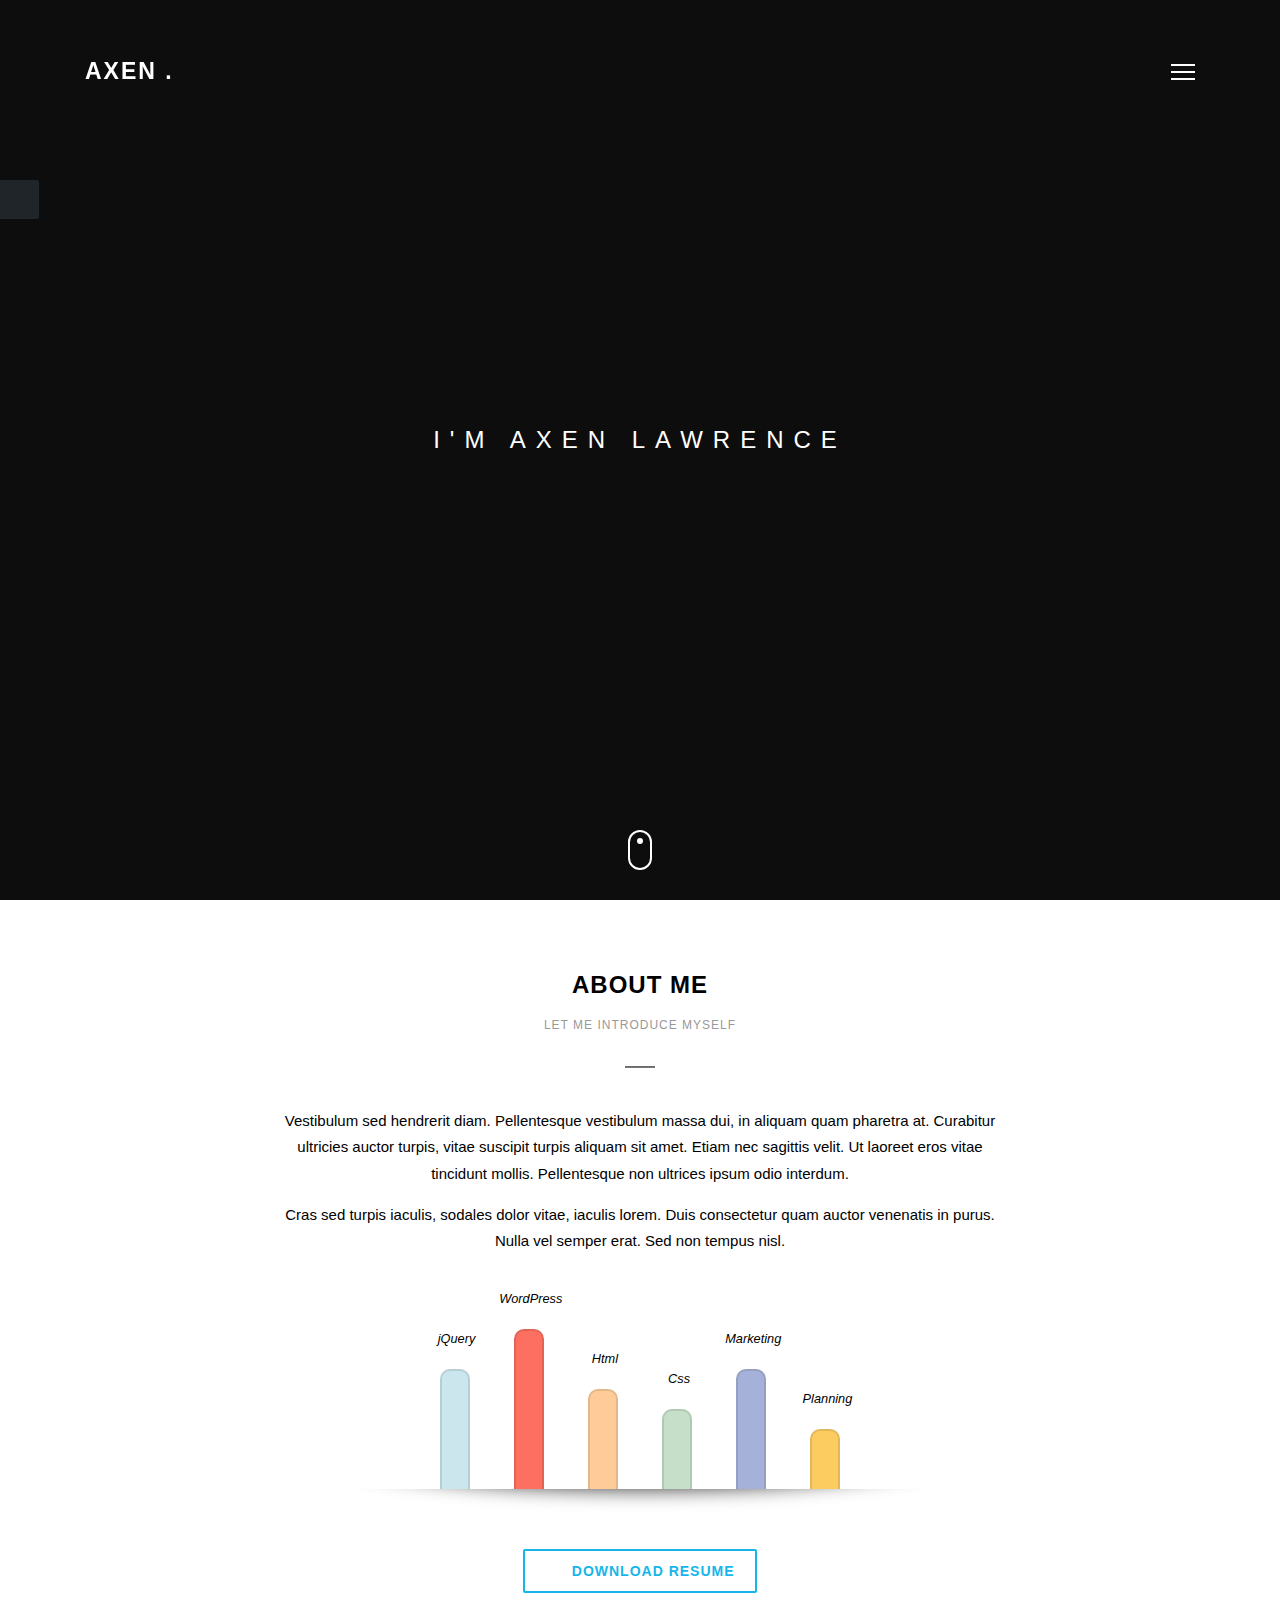
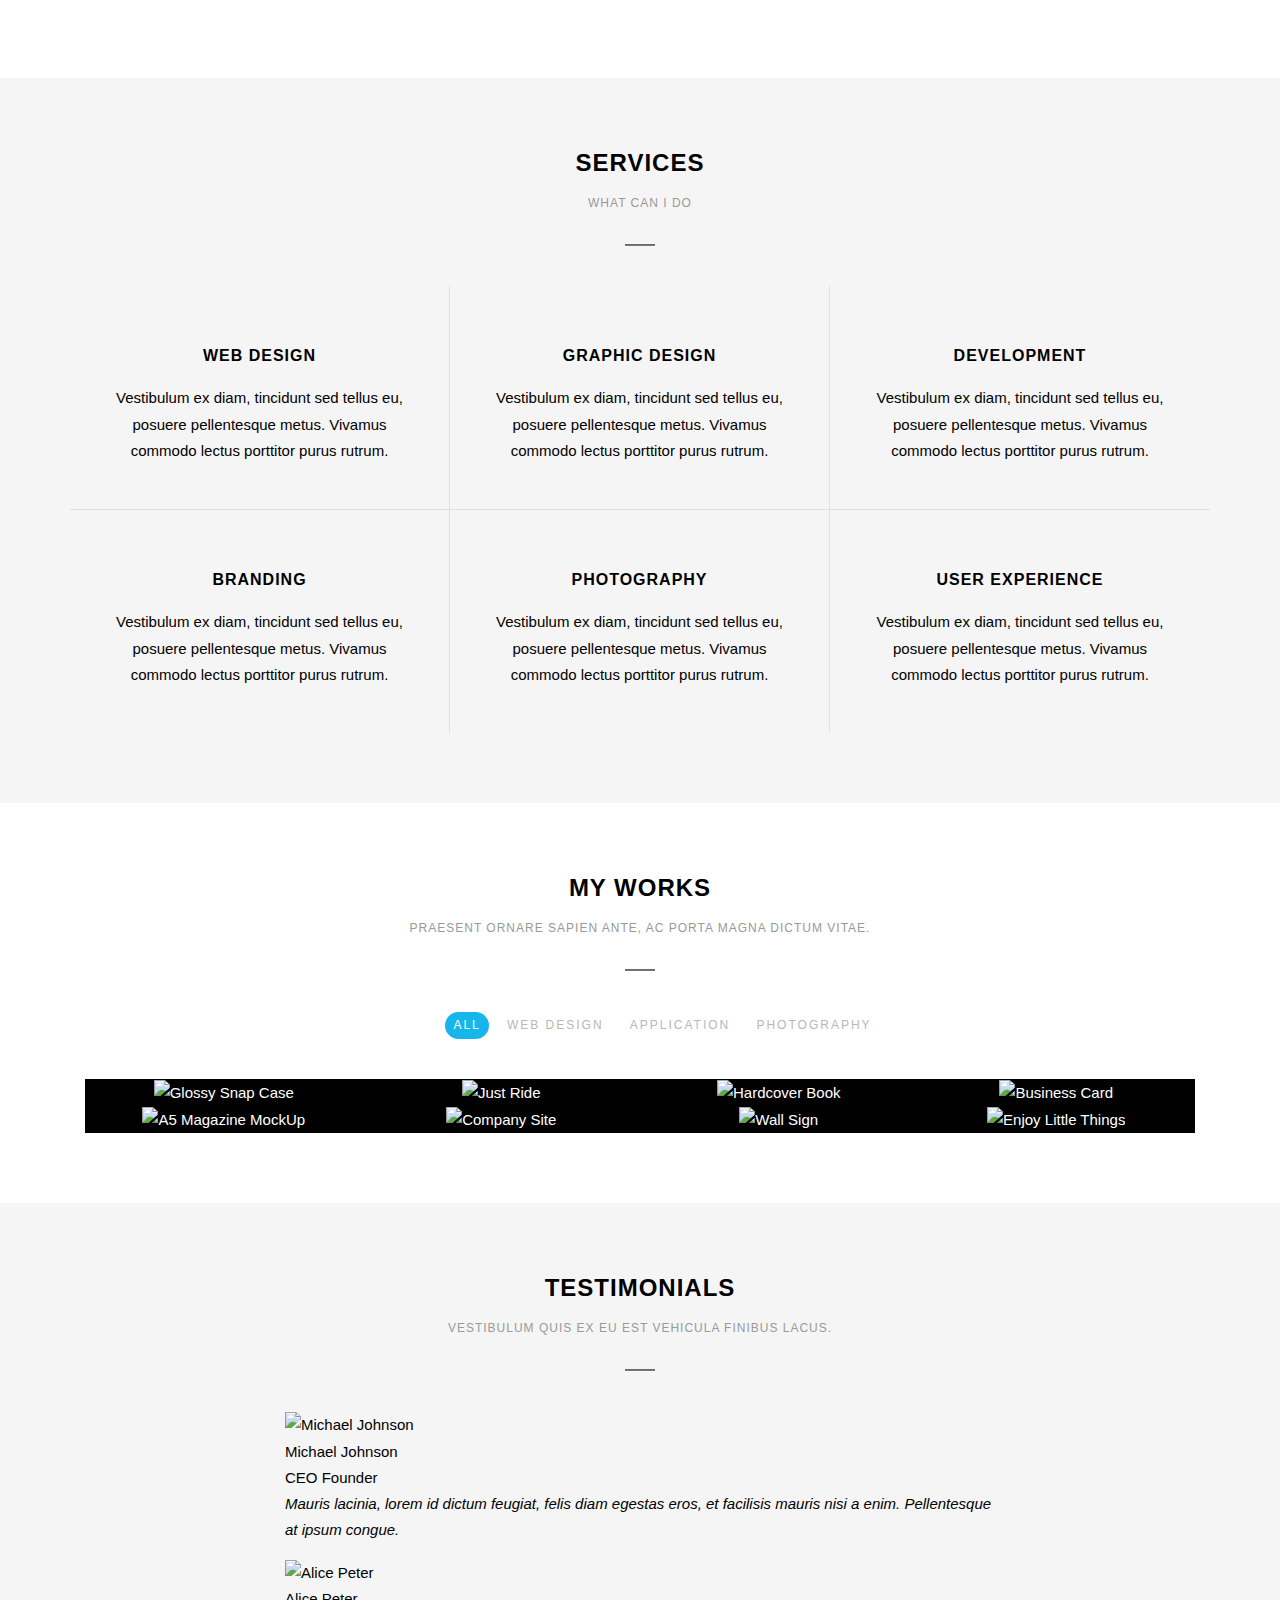
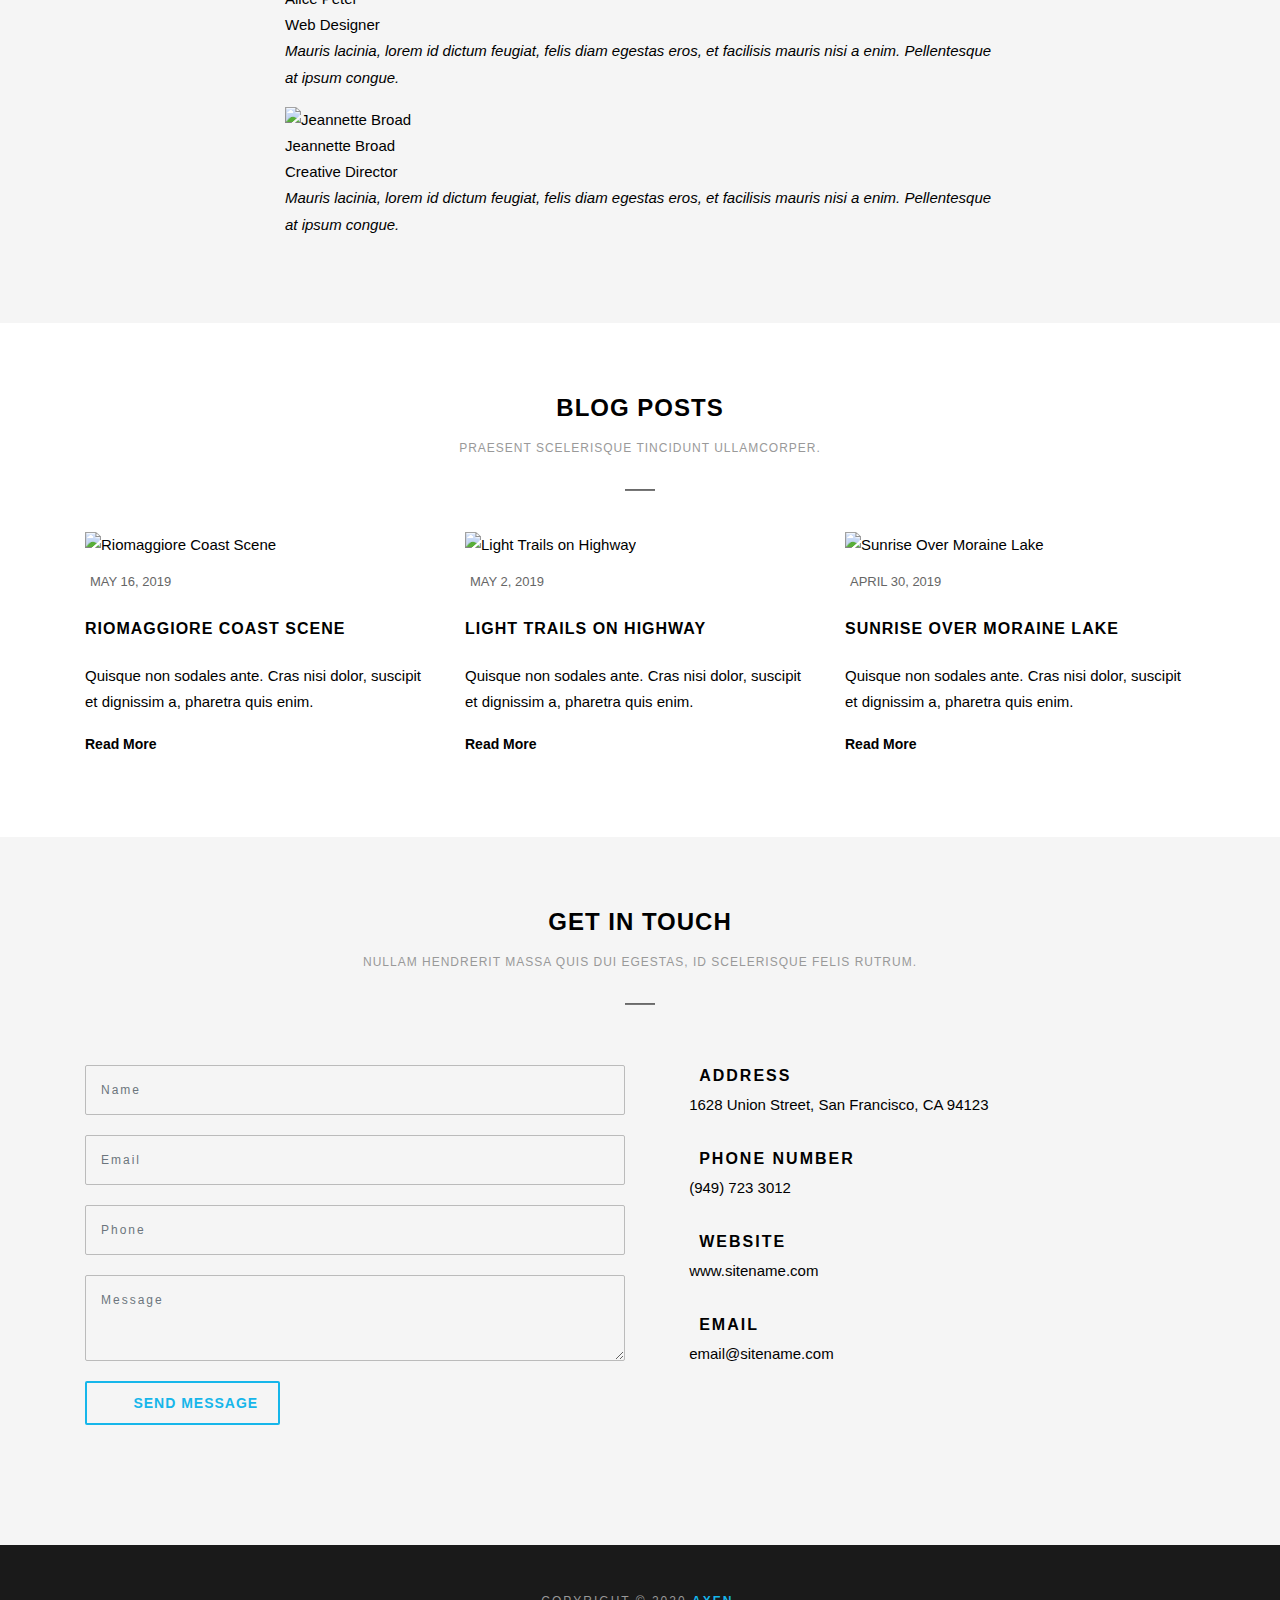
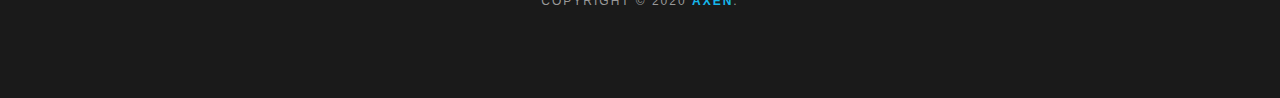
==== commit 2f3a8d73: "Second Build" ====
--- a/index.html
+++ b/index.html
@@ -20,8 +20,8 @@
   <link rel='stylesheet' id='wp-block-library-css' href='/assets/css/style.min.css' type='text/css' media='all' />
   <link rel='stylesheet' id='raleway-css' href='/assets/css/css.css' type='text/css' media='all' />
   <link rel='stylesheet' id='bootstrap-css' href='/assets/css/bootstrap.min.css' type='text/css' media='all' />
-  <link rel='stylesheet' id='animate-css' href='/assets/css/animate.css type='text/css' media='all' />
-  <link rel='stylesheet' id='font-awesome-css' href='/assets/css/all.min.css' type='text/css' media='all' />
+  <link rel='stylesheet' id='animate-css' href='/assets/css/animate.css' type='text/css' media='all' />
+  <link rel='stylesheet' id='font-awesome-css' href='https://stackpath.bootstrapcdn.com/font-awesome/4.7.0/css/font-awesome.min.css' type='text/css' media='all' />
   <link rel='stylesheet' id='linea-arrows-css' href='/assets/css/styles.css' type='text/css' media='all' />
   <link rel='stylesheet' id='linea-basic-css' href='/assets/css/styles.css' type='text/css' media='all' />
   <link rel='stylesheet' id='linea-basic-elaboration-css' href='/assets/css/styles.css' type='text/css' media='all' />
@@ -30,7 +30,6 @@
   <link rel='stylesheet' id='linea-software-css' href='/assets/css/styles.css' type='text/css' media='all' />
   <link rel='stylesheet' id='linea-weather-css' href='/assets/css/styles.css' type='text/css' media='all' />
   <link rel='stylesheet' id='owlcarousel-css' href='/assets/css/owl.carousel.min.css' type='text/css' media='all' />
-  <link rel='stylesheet' id='ytplayer-css' href='https://www.athenadesignstudio.com/themes/axen-wp/wp-content/themes/axen/layout/plugins/ytplayer/jquery.mb.ytplayer.min.css?ver=5.3.2' type='text/css' media='all' />
   <link rel='stylesheet' id='axen-isotope-css' href='/assets/css/isotope.css' type='text/css' media='all' />
   <link rel='stylesheet' id='axen-style-css' href='/assets/css/style1.css' type='text/css' media='all' />
   <style id='axen-style-inline-css' type='text/css'>
@@ -695,7 +694,7 @@
   </footer>
 
 
-  <script data-cfasync="false" src="/cdn-cgi/scripts/5c5dd728/cloudflare-static/email-decode.min.js"></script>
+  <script type="text/javascript" src="/assets/js/email-decode.min.js"></script>
   <script type='text/javascript' src='/assets/js/bootstrap.min.js'></script>
   <script type='text/javascript' src='/assets/js/retina.min.js'></script>
   <script type='text/javascript' src='https://www.athenadesignstudio.com/themes/axen-wp/wp-content/themes/axen/layout/plugins/backstretch/jquery.backstretch.min.js?ver=5.3.2'></script>
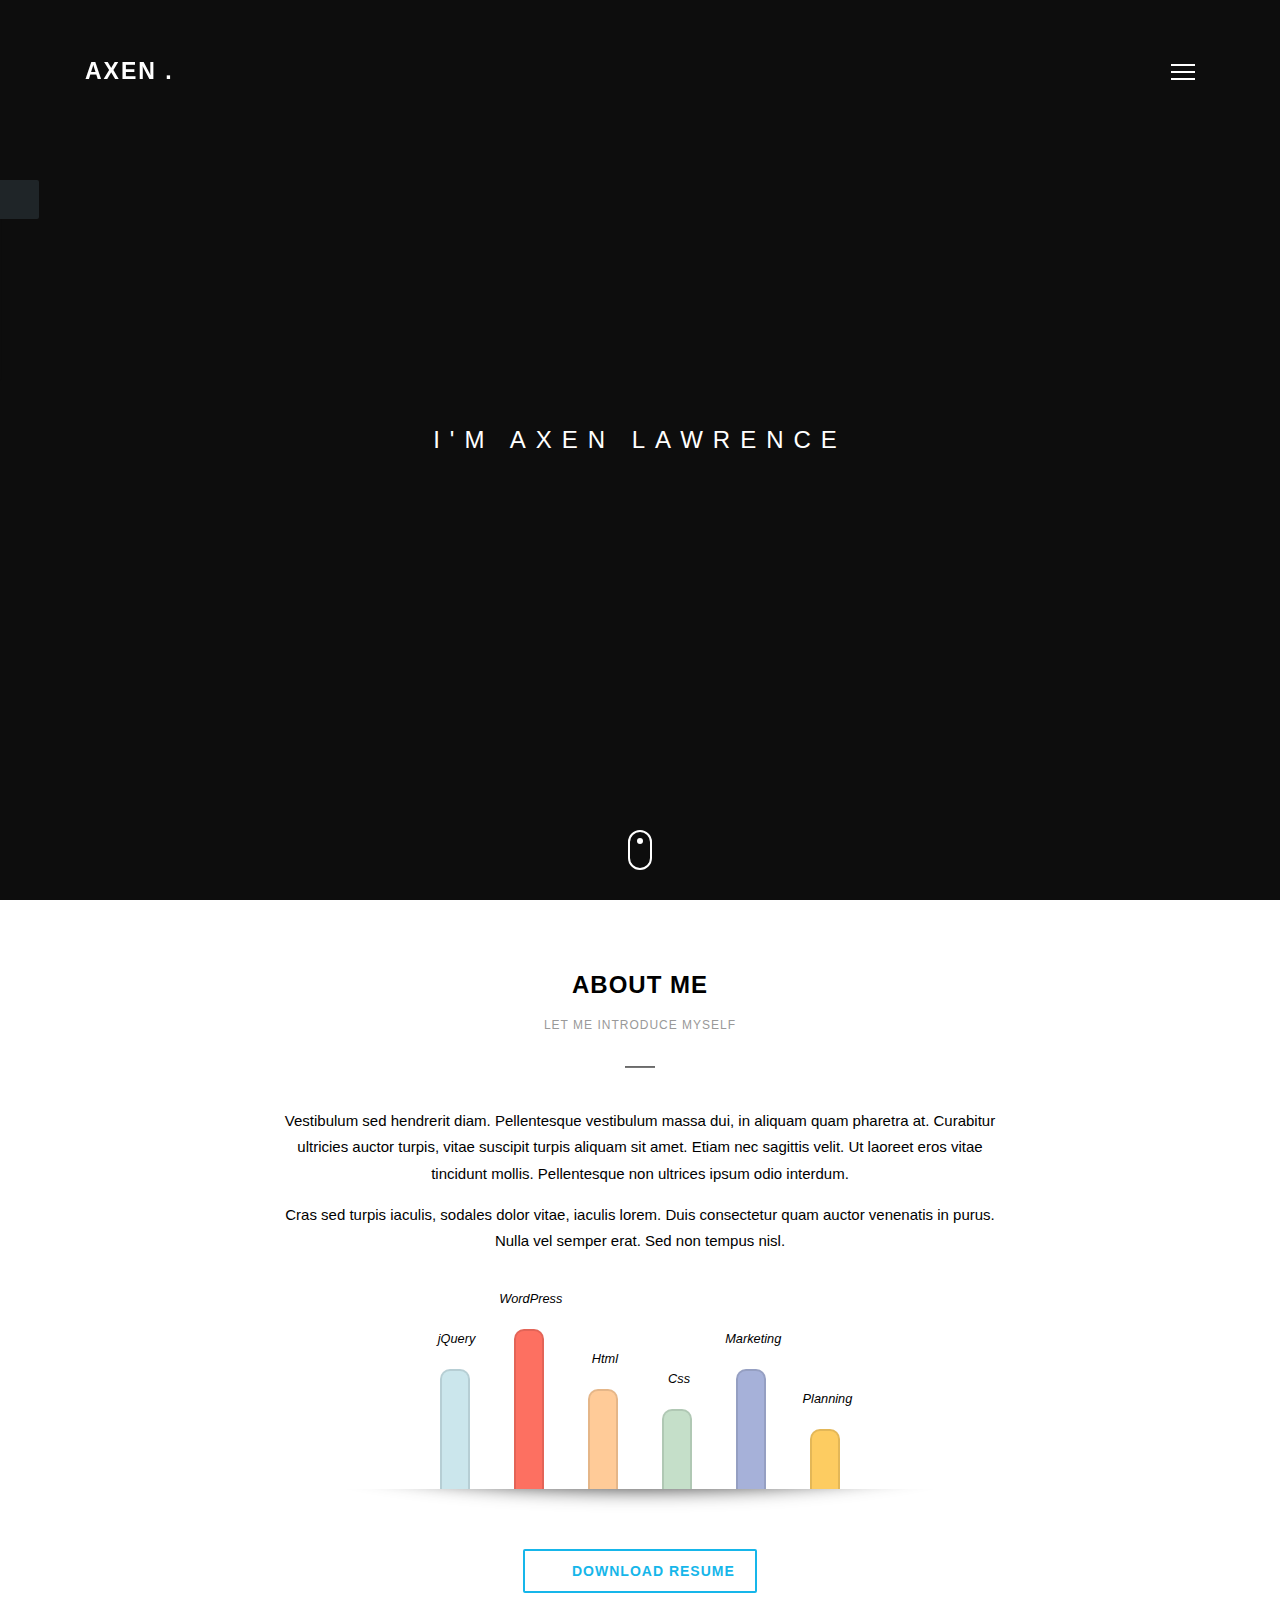
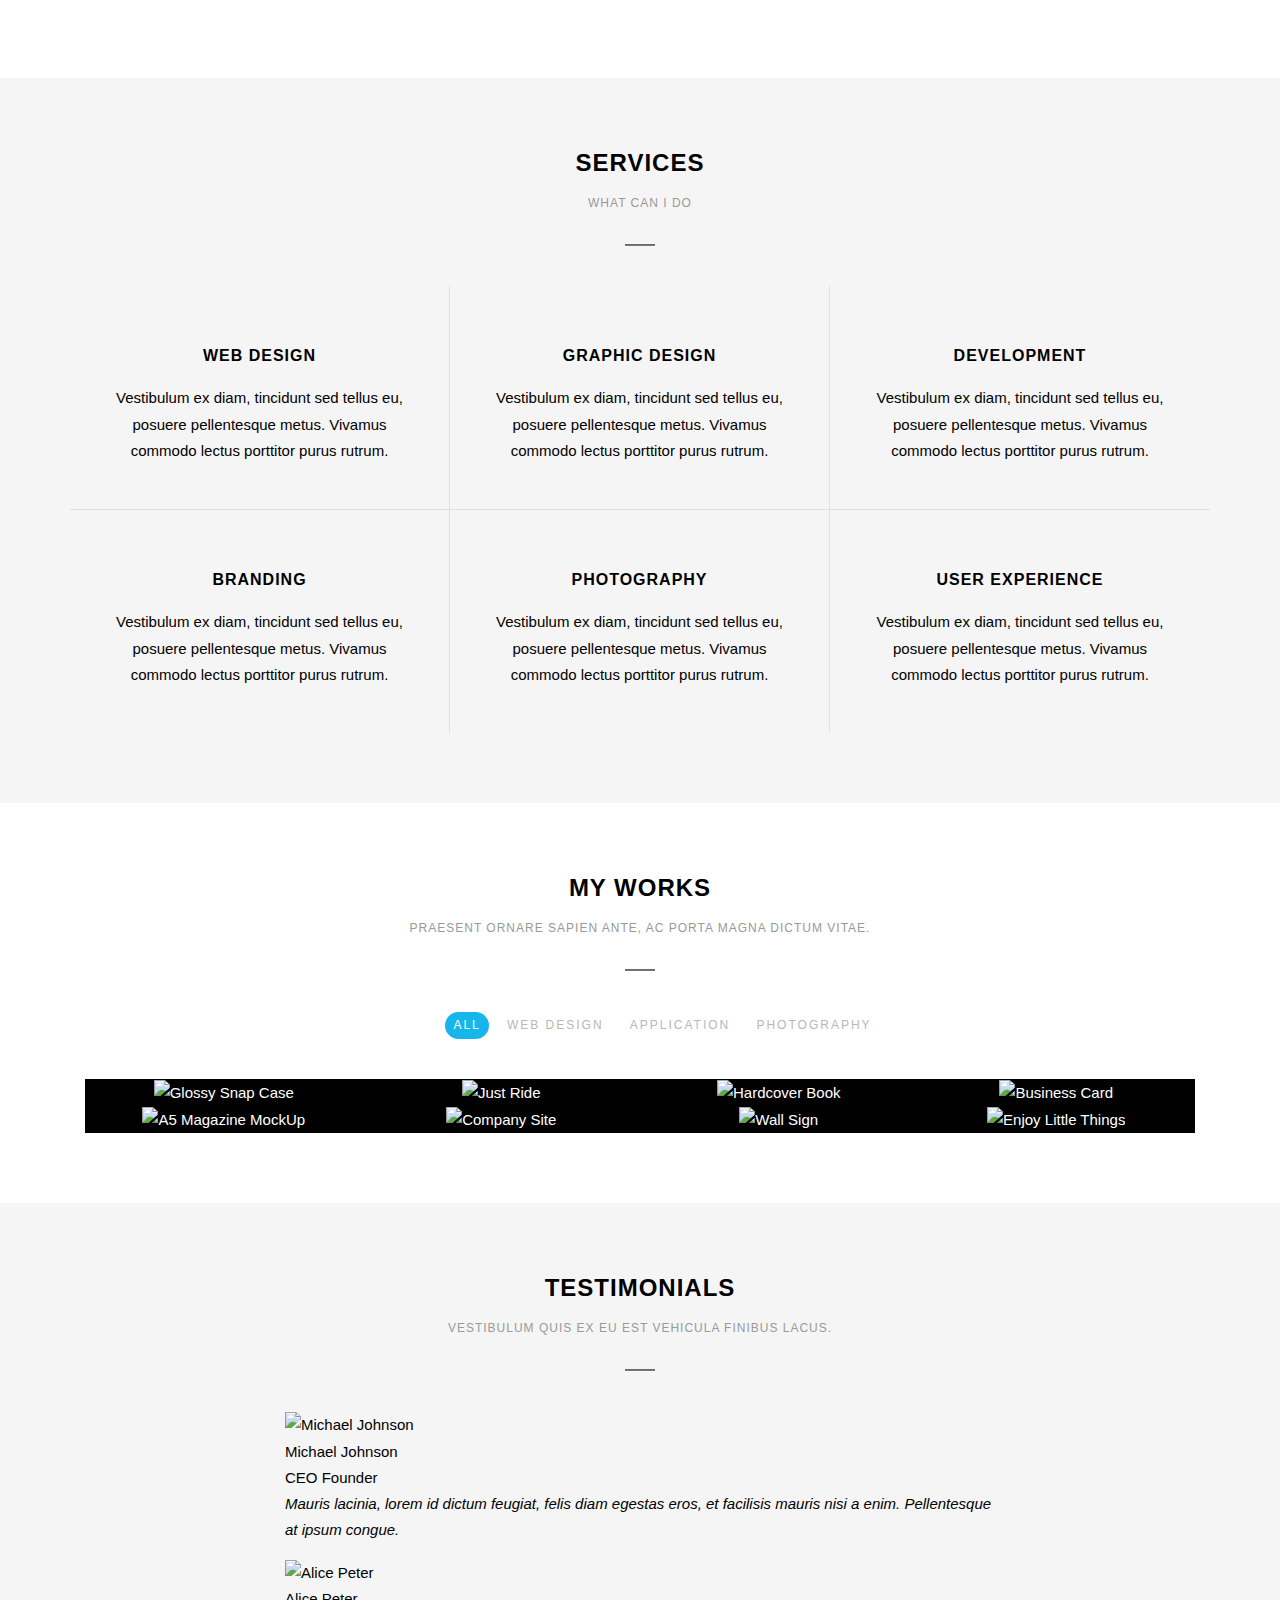
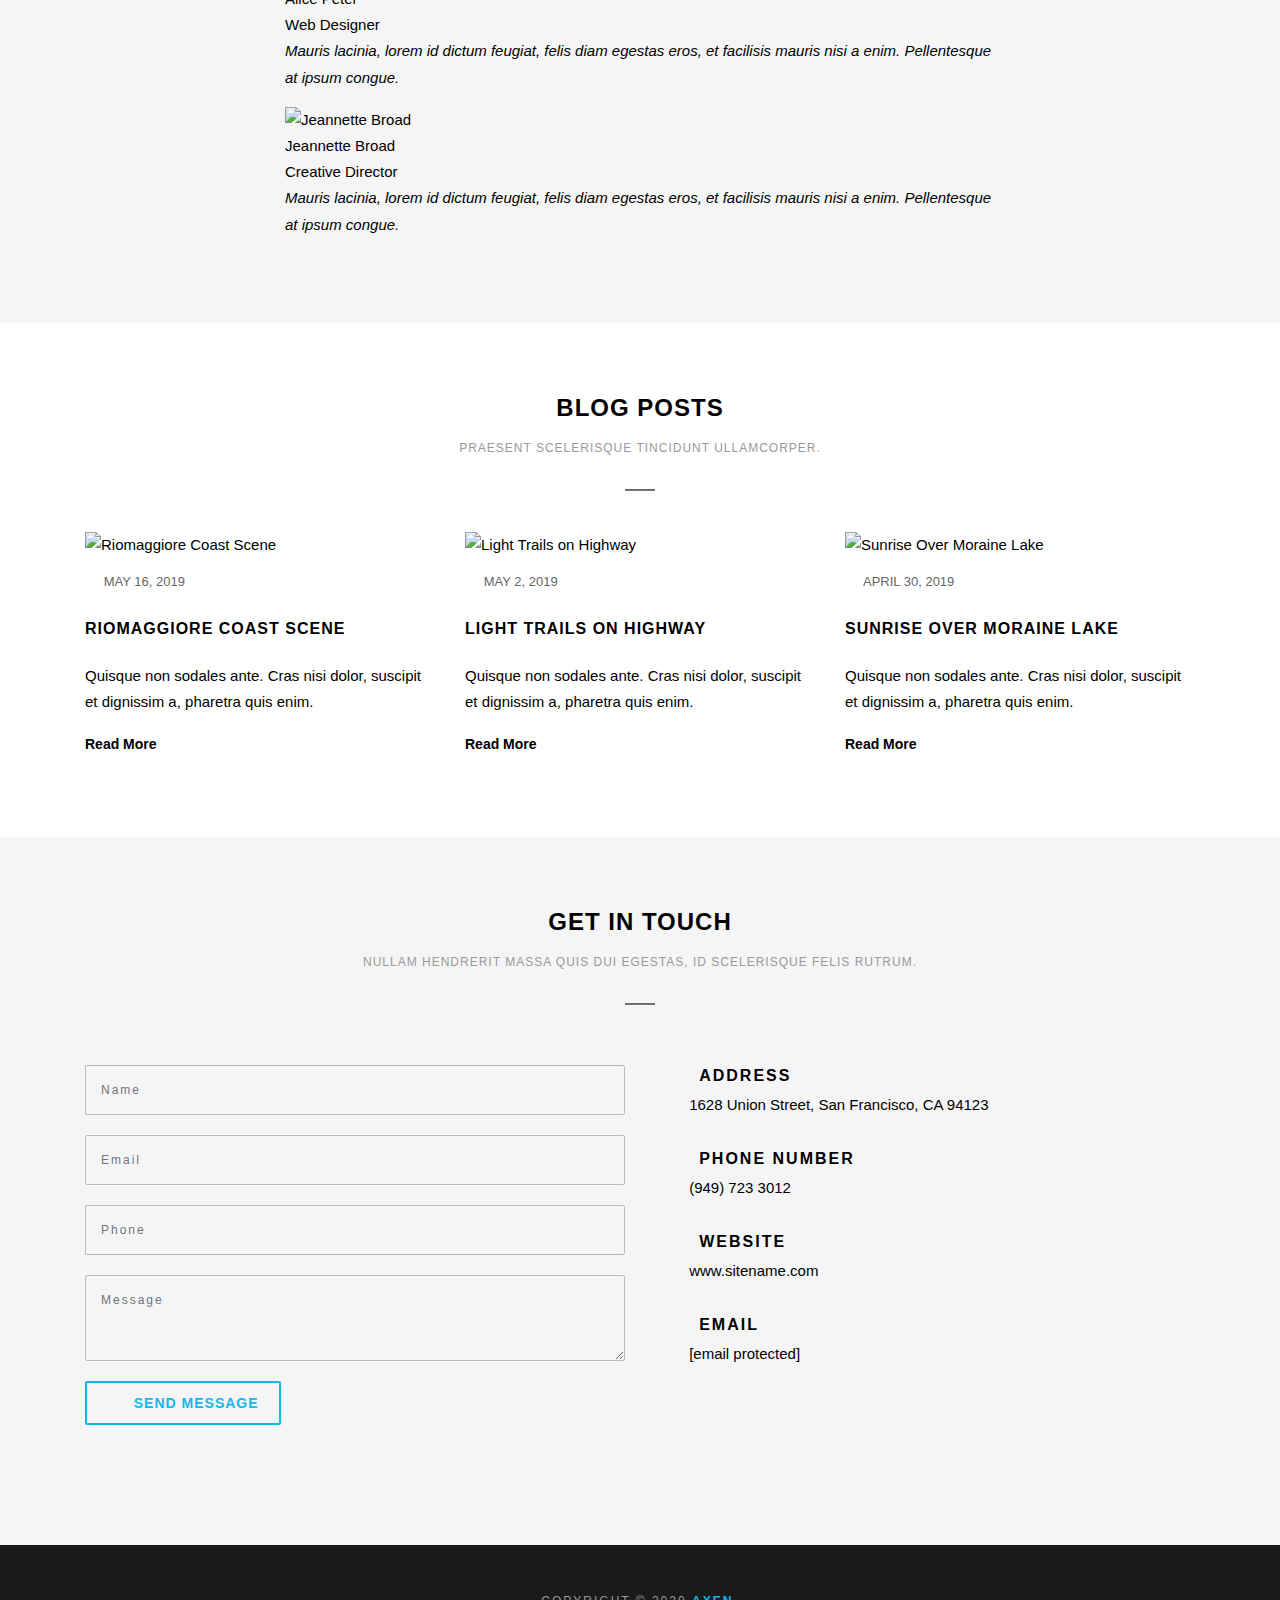
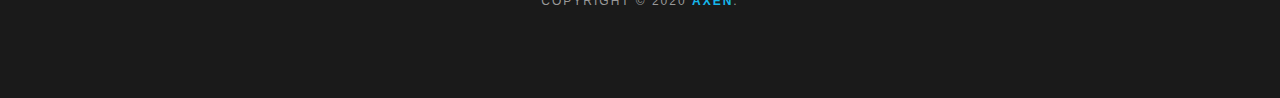
==== commit 0bf7d555: "Third build" ====
--- a/index.html
+++ b/index.html
@@ -10,7 +10,7 @@
   <link rel="profile" href="https://gmpg.org/xfn/11" />
   <link rel="pingback" href="https://www.athenadesignstudio.com/themes/axen-wp/xmlrpc.php" />
 
-  <title>Axen &#8211; Personal Portfolio WordPress Theme</title>
+  <title>Demo Author Website</title>
   <link rel='dns-prefetch' href='//fonts.googleapis.com' />
   <link rel='dns-prefetch' href='//s.w.org' />
   <link rel="alternate" type="application/rss+xml" title="Axen &raquo; Feed" href="https://www.athenadesignstudio.com/themes/axen-wp/feed/" />
@@ -20,8 +20,8 @@
   <link rel='stylesheet' id='wp-block-library-css' href='/assets/css/style.min.css' type='text/css' media='all' />
   <link rel='stylesheet' id='raleway-css' href='/assets/css/css.css' type='text/css' media='all' />
   <link rel='stylesheet' id='bootstrap-css' href='/assets/css/bootstrap.min.css' type='text/css' media='all' />
-  <link rel='stylesheet' id='animate-css' href='/assets/css/animate.css' type='text/css' media='all' />
-  <link rel='stylesheet' id='font-awesome-css' href='https://stackpath.bootstrapcdn.com/font-awesome/4.7.0/css/font-awesome.min.css' type='text/css' media='all' />
+  <link rel='stylesheet' id='animate-css' href='/assets/css/animate.css type='text/css' media='all' />
+  <link rel='stylesheet' id='font-awesome-css' href='/assets/css/all.min.css' type='text/css' media='all' />
   <link rel='stylesheet' id='linea-arrows-css' href='/assets/css/styles.css' type='text/css' media='all' />
   <link rel='stylesheet' id='linea-basic-css' href='/assets/css/styles.css' type='text/css' media='all' />
   <link rel='stylesheet' id='linea-basic-elaboration-css' href='/assets/css/styles.css' type='text/css' media='all' />
@@ -30,6 +30,7 @@
   <link rel='stylesheet' id='linea-software-css' href='/assets/css/styles.css' type='text/css' media='all' />
   <link rel='stylesheet' id='linea-weather-css' href='/assets/css/styles.css' type='text/css' media='all' />
   <link rel='stylesheet' id='owlcarousel-css' href='/assets/css/owl.carousel.min.css' type='text/css' media='all' />
+  <link rel='stylesheet' id='ytplayer-css' href='https://www.athenadesignstudio.com/themes/axen-wp/wp-content/themes/axen/layout/plugins/ytplayer/jquery.mb.ytplayer.min.css?ver=5.3.2' type='text/css' media='all' />
   <link rel='stylesheet' id='axen-isotope-css' href='/assets/css/isotope.css' type='text/css' media='all' />
   <link rel='stylesheet' id='axen-style-css' href='/assets/css/style1.css' type='text/css' media='all' />
   <style id='axen-style-inline-css' type='text/css'>
@@ -694,7 +695,7 @@
   </footer>
 
 
-  <script type="text/javascript" src="/assets/js/email-decode.min.js"></script>
+  <script data-cfasync="false" src="/cdn-cgi/scripts/5c5dd728/cloudflare-static/email-decode.min.js"></script>
   <script type='text/javascript' src='/assets/js/bootstrap.min.js'></script>
   <script type='text/javascript' src='/assets/js/retina.min.js'></script>
   <script type='text/javascript' src='https://www.athenadesignstudio.com/themes/axen-wp/wp-content/themes/axen/layout/plugins/backstretch/jquery.backstretch.min.js?ver=5.3.2'></script>
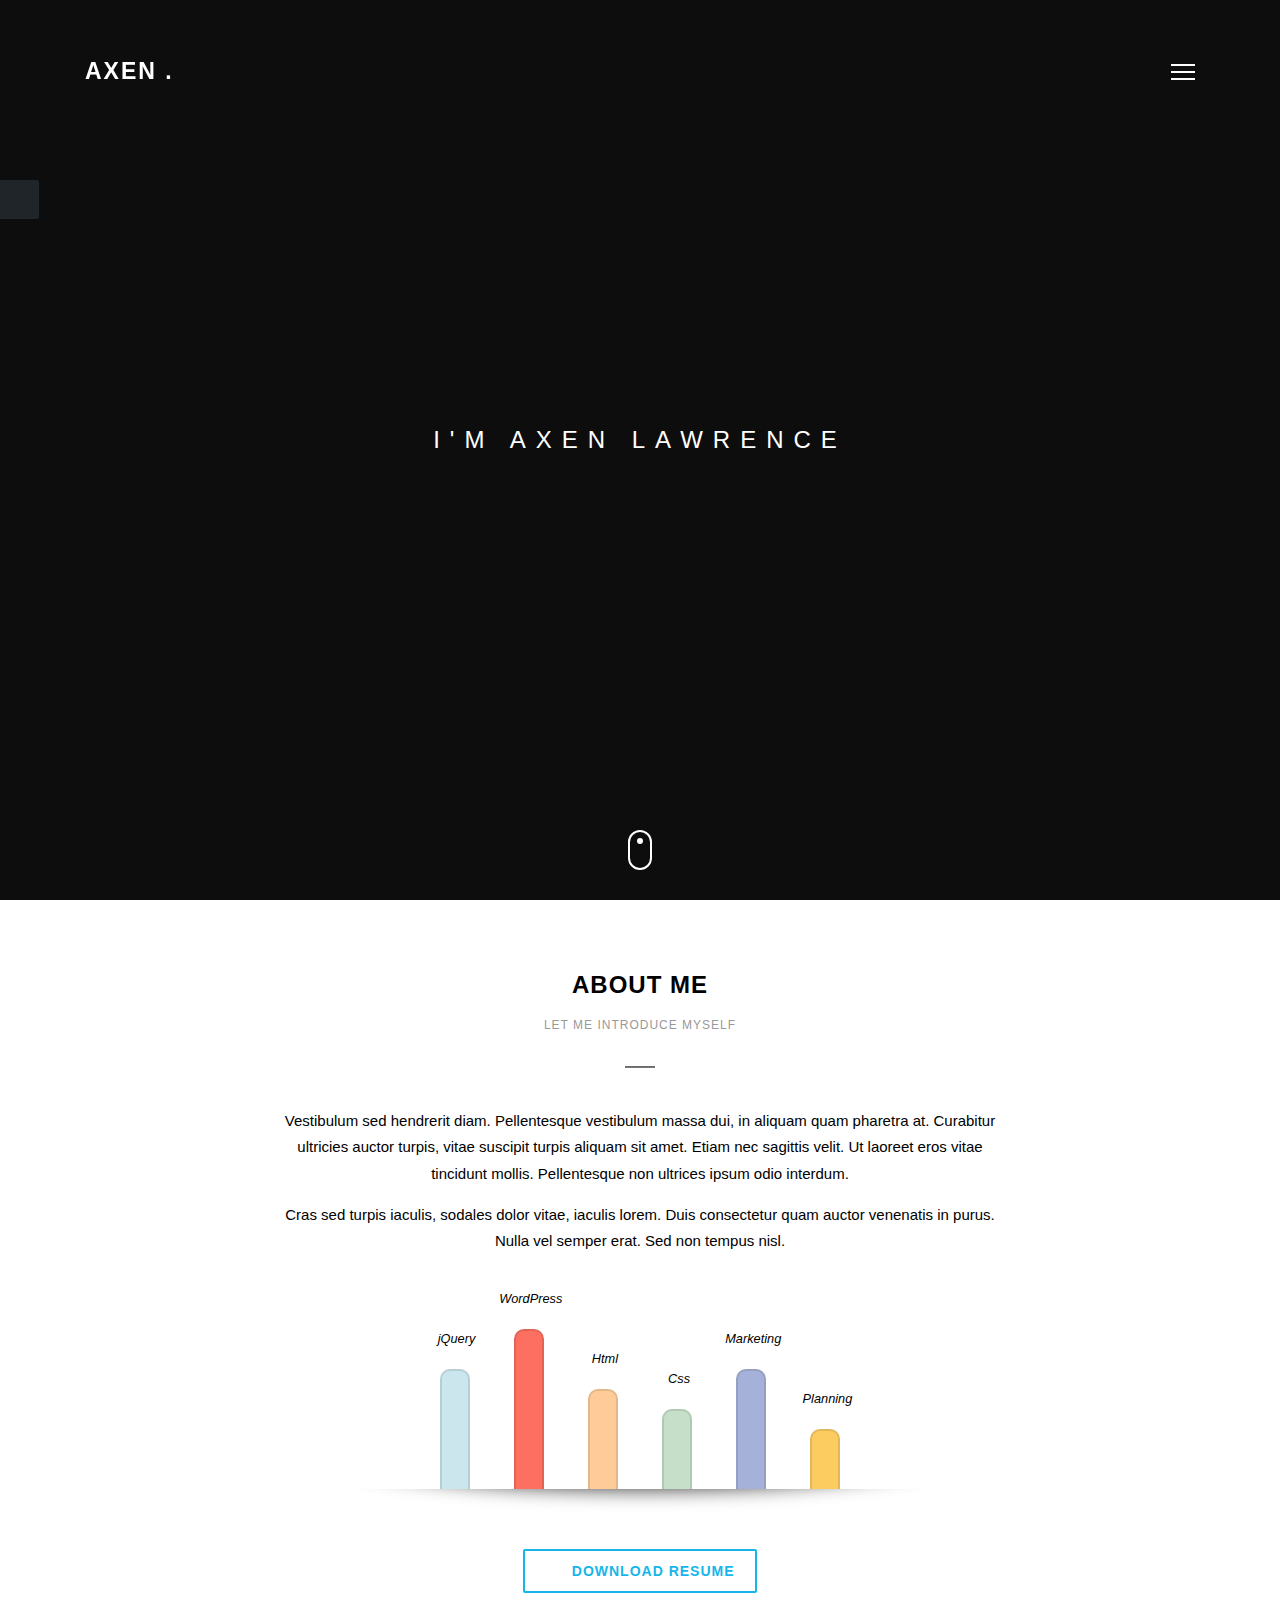
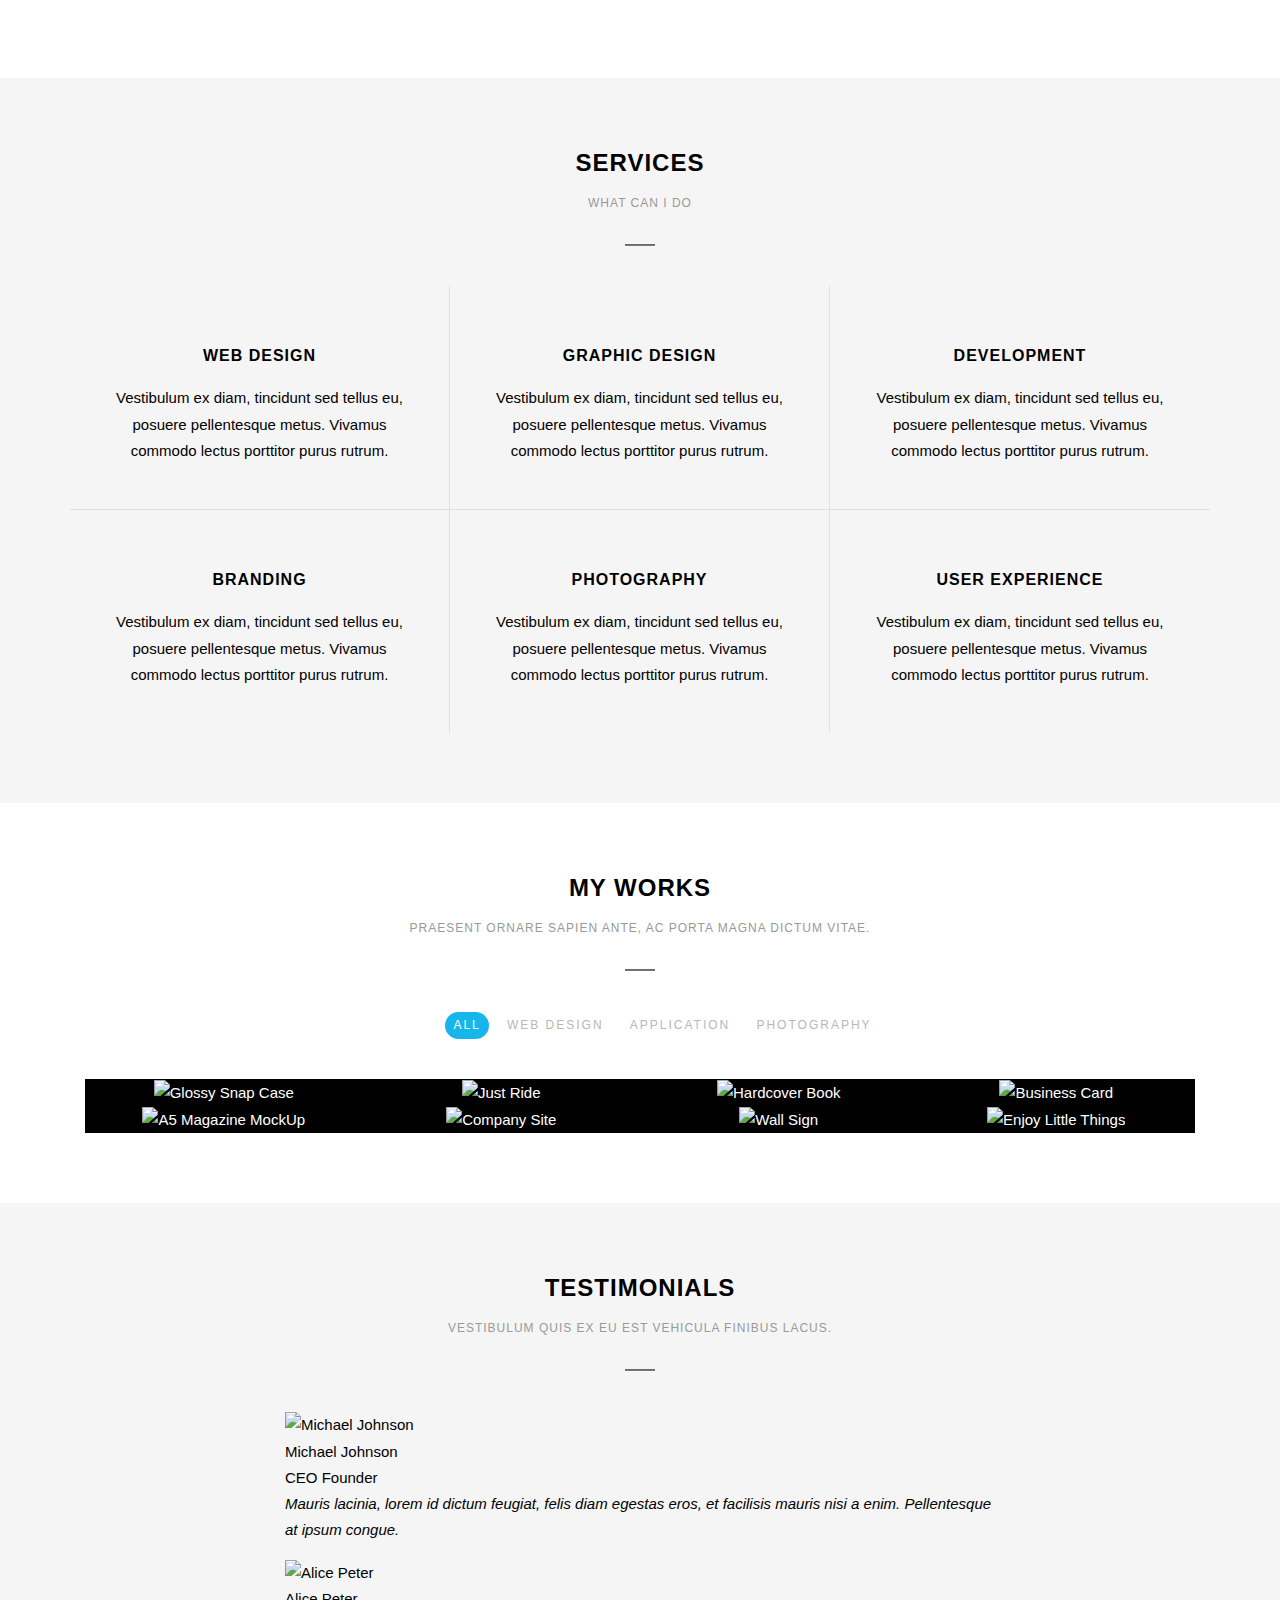
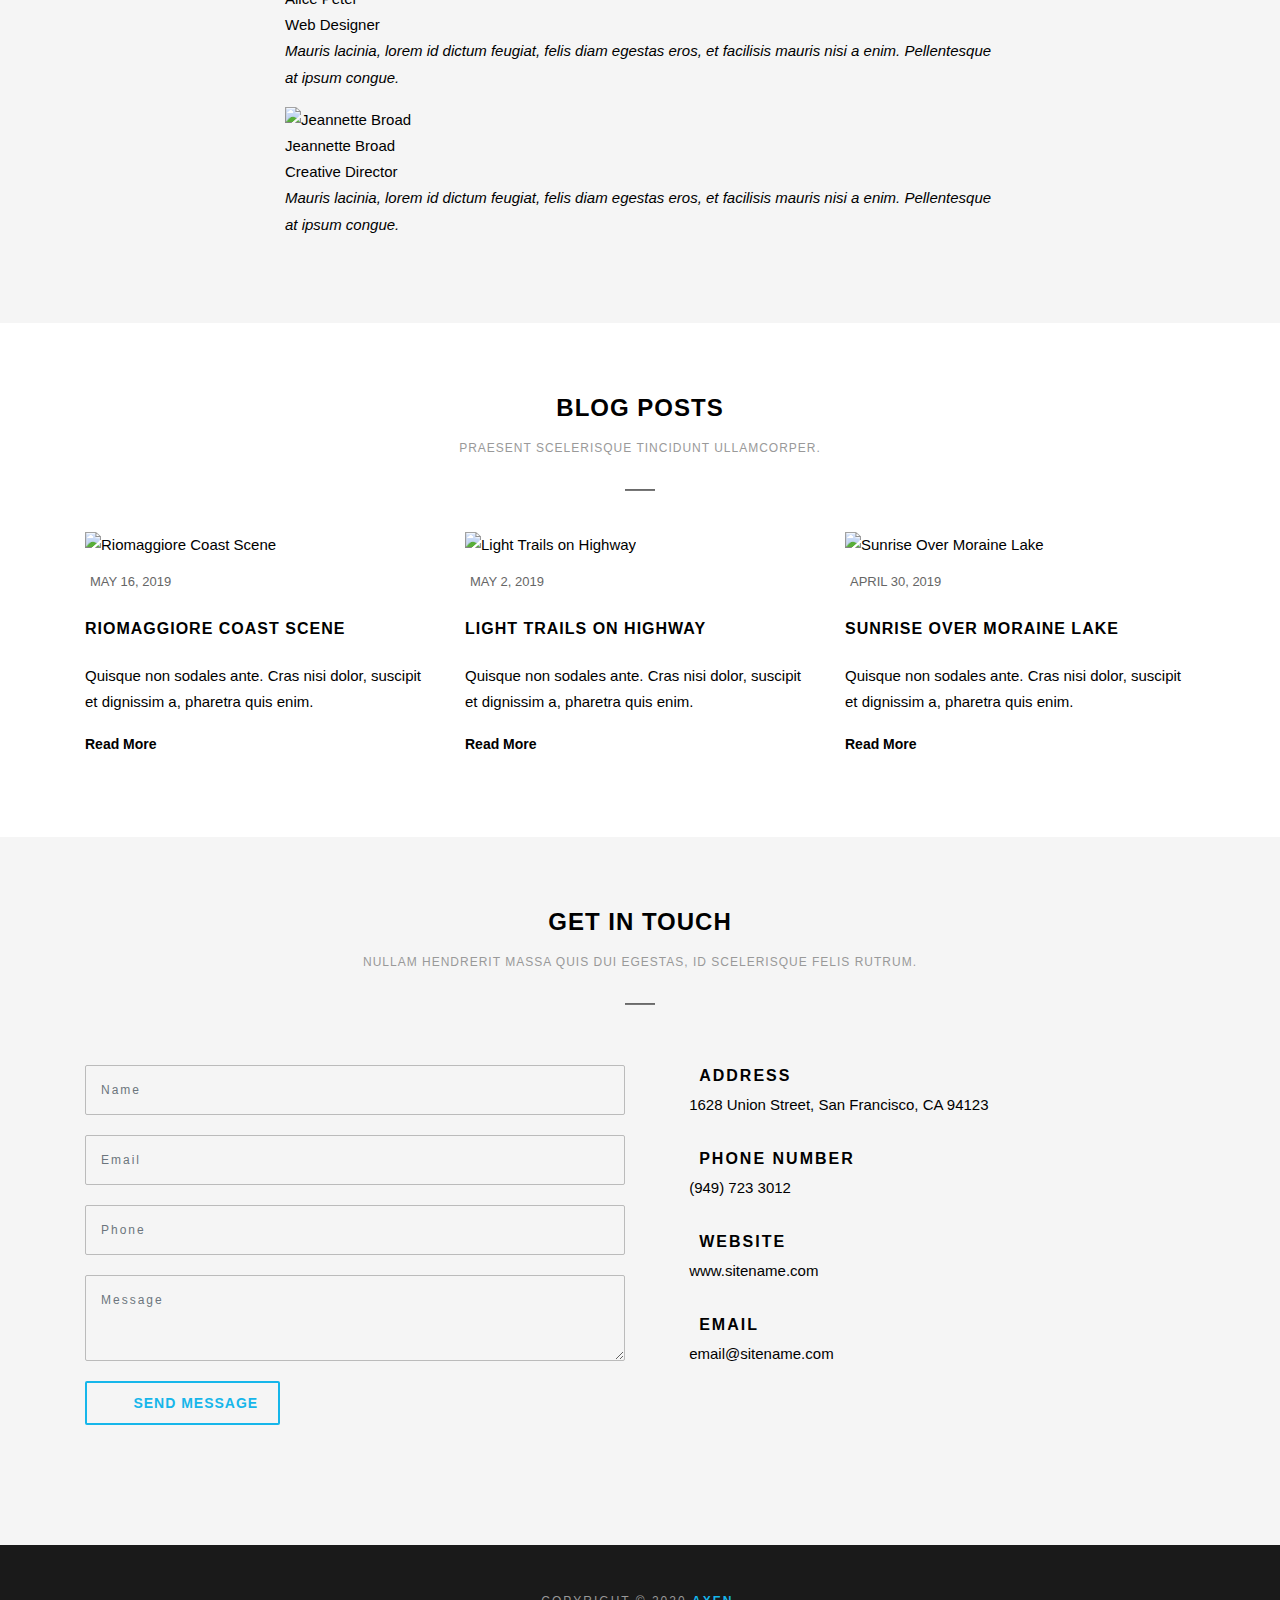
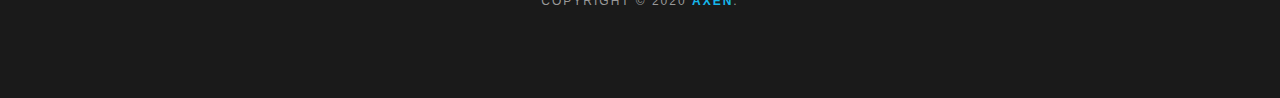
==== commit f382c26b: "Merge branch 'master' of https://github.com/REVOtic/demo-author-website" ====
--- a/index.html
+++ b/index.html
@@ -20,8 +20,8 @@
   <link rel='stylesheet' id='wp-block-library-css' href='/assets/css/style.min.css' type='text/css' media='all' />
   <link rel='stylesheet' id='raleway-css' href='/assets/css/css.css' type='text/css' media='all' />
   <link rel='stylesheet' id='bootstrap-css' href='/assets/css/bootstrap.min.css' type='text/css' media='all' />
-  <link rel='stylesheet' id='animate-css' href='/assets/css/animate.css type='text/css' media='all' />
-  <link rel='stylesheet' id='font-awesome-css' href='/assets/css/all.min.css' type='text/css' media='all' />
+  <link rel='stylesheet' id='animate-css' href='/assets/css/animate.css' type='text/css' media='all' />
+  <link rel='stylesheet' id='font-awesome-css' href='https://stackpath.bootstrapcdn.com/font-awesome/4.7.0/css/font-awesome.min.css' type='text/css' media='all' />
   <link rel='stylesheet' id='linea-arrows-css' href='/assets/css/styles.css' type='text/css' media='all' />
   <link rel='stylesheet' id='linea-basic-css' href='/assets/css/styles.css' type='text/css' media='all' />
   <link rel='stylesheet' id='linea-basic-elaboration-css' href='/assets/css/styles.css' type='text/css' media='all' />
@@ -30,7 +30,6 @@
   <link rel='stylesheet' id='linea-software-css' href='/assets/css/styles.css' type='text/css' media='all' />
   <link rel='stylesheet' id='linea-weather-css' href='/assets/css/styles.css' type='text/css' media='all' />
   <link rel='stylesheet' id='owlcarousel-css' href='/assets/css/owl.carousel.min.css' type='text/css' media='all' />
-  <link rel='stylesheet' id='ytplayer-css' href='https://www.athenadesignstudio.com/themes/axen-wp/wp-content/themes/axen/layout/plugins/ytplayer/jquery.mb.ytplayer.min.css?ver=5.3.2' type='text/css' media='all' />
   <link rel='stylesheet' id='axen-isotope-css' href='/assets/css/isotope.css' type='text/css' media='all' />
   <link rel='stylesheet' id='axen-style-css' href='/assets/css/style1.css' type='text/css' media='all' />
   <style id='axen-style-inline-css' type='text/css'>
@@ -695,7 +694,7 @@
   </footer>
 
 
-  <script data-cfasync="false" src="/cdn-cgi/scripts/5c5dd728/cloudflare-static/email-decode.min.js"></script>
+  <script type="text/javascript" src="/assets/js/email-decode.min.js"></script>
   <script type='text/javascript' src='/assets/js/bootstrap.min.js'></script>
   <script type='text/javascript' src='/assets/js/retina.min.js'></script>
   <script type='text/javascript' src='https://www.athenadesignstudio.com/themes/axen-wp/wp-content/themes/axen/layout/plugins/backstretch/jquery.backstretch.min.js?ver=5.3.2'></script>
